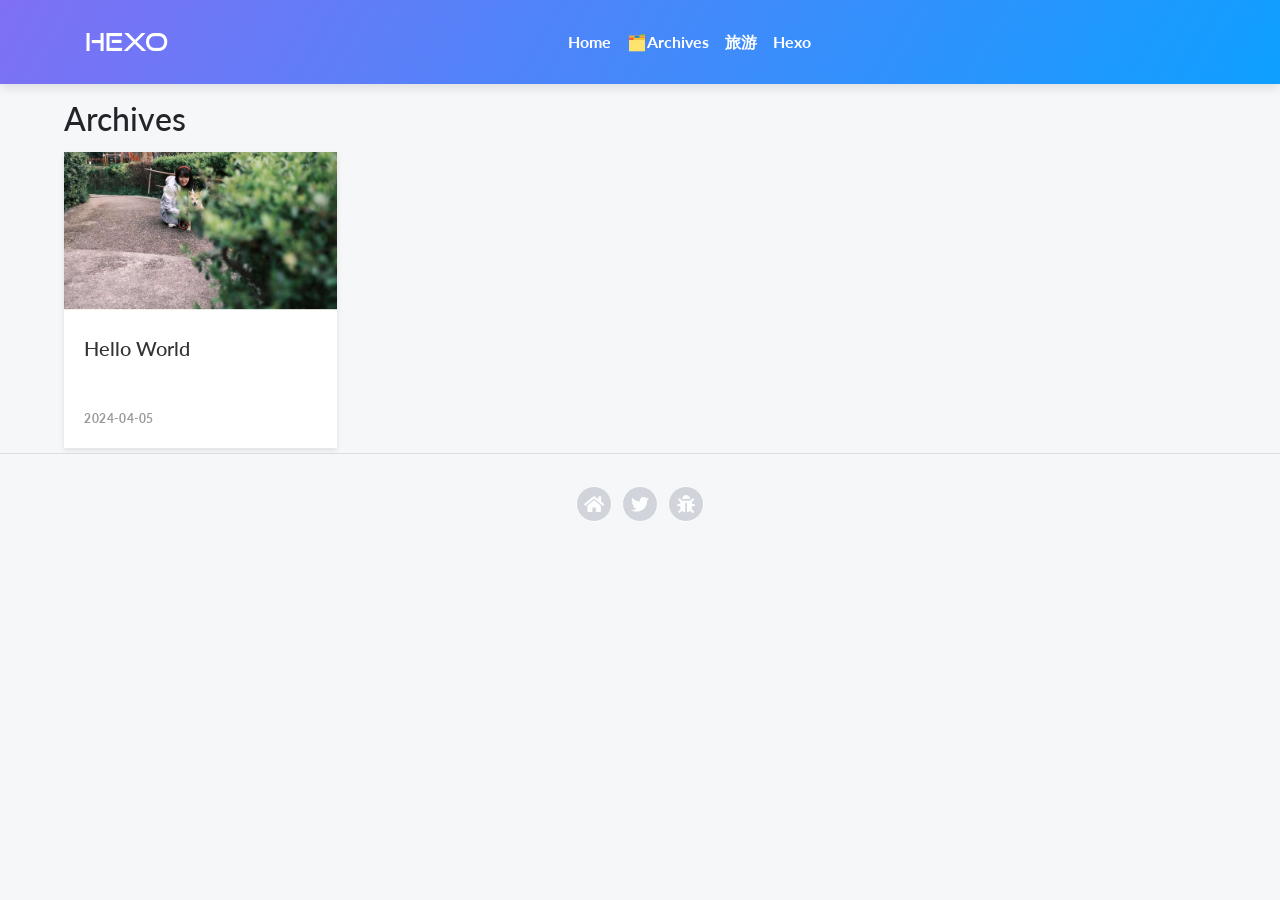
==== archives/index.html @ 96c343b3 "Site updated: 2024-04-05 20:33:09" ====
<html>
<!-- Head tag -->
<head>
  <meta charset="UTF-8">

  
  <title>
    Hexo -
    
  </title>
  


  <meta name="description" content="">
  <meta name="author" content="John Doe">
  <meta property="og:title" content="Hexo" />
  <meta property="og:description" content="" />
  <meta property='og:site_name' content='Hexo' />
  <meta property="og:image" content="http://example.com/img/default.jpg" />
  <meta name="twitter:card" content="summary" />
  <meta name="twitter:description" content="" />
  <meta name="twitter:title" content="Hexo" />

  <meta name="twitter:image" content="http://example.com/img/default.jpg" />

  <script src="https://www.amcharts.com/lib/4/core.js"></script>
  <script src="https://www.amcharts.com/lib/4/charts.js"></script>
  <script src="https://www.amcharts.com/lib/4/themes/animated.js"></script>

  <link rel="stylesheet" href="https://stackpath.bootstrapcdn.com/bootstrap/4.1.3/css/bootstrap.min.css" integrity="sha384-MCw98/SFnGE8fJT3GXwEOngsV7Zt27NXFoaoApmYm81iuXoPkFOJwJ8ERdknLPMO"
    crossorigin="anonymous">
  <link rel="stylesheet" href="https://use.fontawesome.com/releases/v5.4.1/css/all.css" integrity="sha384-5sAR7xN1Nv6T6+dT2mhtzEpVJvfS3NScPQTrOxhwjIuvcA67KV2R5Jz6kr4abQsz"
    crossorigin="anonymous">
  
<link rel="stylesheet" href="/css/style.css">


<meta name="generator" content="Hexo 6.3.0"></head>

<body>
    <!-- Menu -->
    <nav id="navbar" class="navbar fixed-top navbar-expand-lg navbar-dark page-navbar gradient">
  <div class="container">
    <a class="navbar-brand logo" href="http://example.com">
      Hexo</a>
    <button class="navbar-toggler" type="button" data-toggle="collapse" data-target="#navbarNav" aria-controls="navbarNav"
      aria-expanded="false" aria-label="Toggle navigation">
      <span class="navbar-toggler-icon"></span>
    </button>
    <div class="collapse navbar-collapse" id="navbarNav">
      <ul class="navbar-nav mx-auto">
        <li class="nav-item item">
          
        <li class="nav-item item">
          <a class="nav-link" href="/">
            Home</a>
        </li>
        
        <li class="nav-item item">
          <a class="nav-link" href="/archives">
            🗂️Archives</a>
        </li>
        
        <li class="nav-item item">
          <a class="nav-link" href="/categories/web%E5%89%8D%E7%AB%AF">
            旅游</a>
        </li>
        
        <li class="nav-item item">
          <a class="nav-link" target="_blank" rel="noopener" href="https://hexo.io/">
            Hexo</a>
        </li>
        
        </li>
      </ul>
    </div>
  </div>
</nav>

    <main class="page main-page">
        

<div class="title">
    <h2>
        Archives
    </h2>
</div>


<div class="band">
    
    <div class="item-01">
  <a href="/2024/04/05/hello-world/" class="post">
    <div class="thumb" style="background-image: url(/img/123.jpg);"></div>
    <article>
      <h1>
        Hello World
      </h1>
      <p>
        
      </p>
      <span>
        2024-04-05</span>
    </article>
  </a>
</div>
    
</div>


    </main>
    <!-- Footer -->
    <footer class="page-footer">
  <div class="container">
    <div class="social-icons">
      
      <a href="https://hexo.io/" title="Hexo.io" target="_blank" rel="noopener" class="fas fa-home"></a>
      
      <a href="https://twitter.com/hexojs" title="@hexojs" target="_blank" rel="noopener" class="fab fa-twitter"></a>
      
      <a href="https://github.com/RandomAdversary/Gradient/issues" title="Report issue" target="_blank" rel="noopener" class="fas fa-bug"></a>
      
    </div>
  </div>
</footer>
    <!-- After footer scripts -->
    <script src="https://code.jquery.com/jquery-3.3.1.min.js" integrity="sha256-FgpCb/KJQlLNfOu91ta32o/NMZxltwRo8QtmkMRdAu8="
    crossorigin="anonymous"></script>
<script src="https://cdnjs.cloudflare.com/ajax/libs/popper.js/1.14.3/umd/popper.min.js" integrity="sha384-ZMP7rVo3mIykV+2+9J3UJ46jBk0WLaUAdn689aCwoqbBJiSnjAK/l8WvCWPIPm49"
    crossorigin="anonymous"></script>
<script src="https://stackpath.bootstrapcdn.com/bootstrap/4.1.3/js/bootstrap.min.js" integrity="sha384-ChfqqxuZUCnJSK3+MXmPNIyE6ZbWh2IMqE241rYiqJxyMiZ6OW/JmZQ5stwEULTy"
    crossorigin="anonymous"></script>
</body>

</html>
---- css/style.css ----
@import url('https://fonts.googleapis.com/css?family=Lato:300,400');

@font-face {
    font-family: GoodTimes;
    src: url('../font/Typodermic - GoodTimesRg-Regular.ttf') format('truetype'), url('../font/Typodermic - GoodTimesRg-Regular.otf') format('opentype');
}

body {
    font-family: 'Lato', sans-serif;
    background: #f5f7f8;
    cursor: url('../img/cursor.png'), auto;
}

a {
    cursor: url('../img/cursor_hand.png'), auto !important;
}

.logo {
    font-family: GoodTimes, Lato, sans-serif;
    text-transform: uppercase;
}
.page-navbar.navbar {
    box-shadow: 0 4px 10px rgba(0, 0, 0, 0.1);
}

.page-navbar .navbar-nav .nav-item a {
    font-weight: bold;
    /*  font-weight: bold; */
}

.nav-link:hover {
    opacity: 1;
    color: #313133;
    background-color: #313133;
}

.page-navbar.navbar-dark .navbar-nav .nav-link {
    color: #fff;
}

.page-navbar .logo {
    font-size: 1.5rem;
}

.page-navbar.fixed-top + .page {
    padding-top: 62px;
}

.gradient {
    background: linear-gradient(120deg, #7f70f5, #0ea0ff);
    color: #fff !important;
}

.page-footer {
    padding-top: 12px;
    border-top: 1px solid #ddd;
    text-align: center;
    padding-bottom: 20px;
    margin-top: 10px;
}

.page-footer a {
    display: inline-block;
    margin: 0px 5px;
    color: #282b2d;
    font-size: 18px;
}

.page-footer .links {
    display: inline-block;
}

.page-footer .social-icons {
    margin-top: 20px;
    margin-bottom: 16px;
}

.page-footer .social-icons a {
    font-size: 18px;
    margin: 0 3px;
    color: #ffffff;
    border: 1px solid;
    opacity: 0.75;
    border-radius: 50%;
    width: 36px;
    display: inline-block;
    height: 36px;
    text-align: center;
    background-color: #c5c9d2;
    line-height: 34px;
}

.page-footer .social-icons a:hover {
    opacity: 1;
    text-decoration: none !important;
}

@media (min-width: 576px) {
    .navbar {
        padding-top: 1.2rem;
        padding-bottom: 1.2rem;
    }
}

.band {
    width: 90%;
    max-width: 1240px;
    margin: 0 auto;
    display: grid;
    grid-template-columns: 1fr;
    grid-template-rows: auto;
    grid-gap: 20px;
    padding-top: 5%;
}

.title + .band {
    padding-top: 0%;
}

@media (min-width: 30em) {
    .band {
        grid-template-columns: 1fr 1fr;
    }
}
@media (min-width: 60em) {
    .band {
        grid-template-columns: repeat(4, 1fr);
    }
}

.post {
    background: white;
    text-decoration: none !important;
    color: #444 !important;
    box-shadow: 0 2px 5px rgba(0, 0, 0, 0.1);
    display: flex;
    flex-direction: column;
    min-height: 100%;
    position: relative;
    top: 0;
    transition: all 0.1s ease-in;
    margin-top: 5px;
}
.post:hover {
    top: -2px;
    box-shadow: 0 4px 5px rgba(0, 0, 0, 0.2);
}
.post article {
    padding: 20px;
    flex: 1;
    display: flex;
    flex-direction: column;
    justify-content: space-between;
}
.post h1 {
    font-size: 20px;
    margin: 0;
    color: #333;
}
.post p {
    flex: 1;
    line-height: 1.4;
    margin-top: 5px;
}
.post span {
    font-size: 12px;
    font-weight: bold;
    color: #999;
    text-transform: uppercase;
    letter-spacing: 0.05em;
    margin: 2em 0 0 0;
}
.post .thumb {
    padding-bottom: 60%;
    background-size: cover;
    background-position: center center;
}


/*@media (min-width: 60em) {*/
/*    .item-1 {*/
/*        grid-column: 1 / span 2;*/
/*    }*/
/*    .item-1 h1 {*/
/*        font-size: 24px;*/
/*    }*/
/*}*/

.paginationbtn {
    text-align: center;
    margin-top: 5px;
    margin-bottom: 5px;
    margin-left: 5px;
    margin-right: 5px;
}

.paginationbtn:hover {
    opacity: 0.85;
}

.blogPost {
    margin-top: 5% !important;
}

.meta {
    color: #6c757d;
    opacity: 0.8;
}

.meta a {
    padding-left: 5px;
    text-decoration: none;
    color: #6c757d;
}

.title {
    margin-top: 3% !important;
    margin-left: 5%;
}

blockquote {
    border-left: 5px solid #2e64e6;
}

blockquote > * {
    margin-left: 10px;
}

img {
    max-width: 100%;
}

.toc {
    margin-left: -15%;
}

.toc > * {
    list-style-type: ' ';
}
.toc > * > * {
    list-style-type: ' ';
}
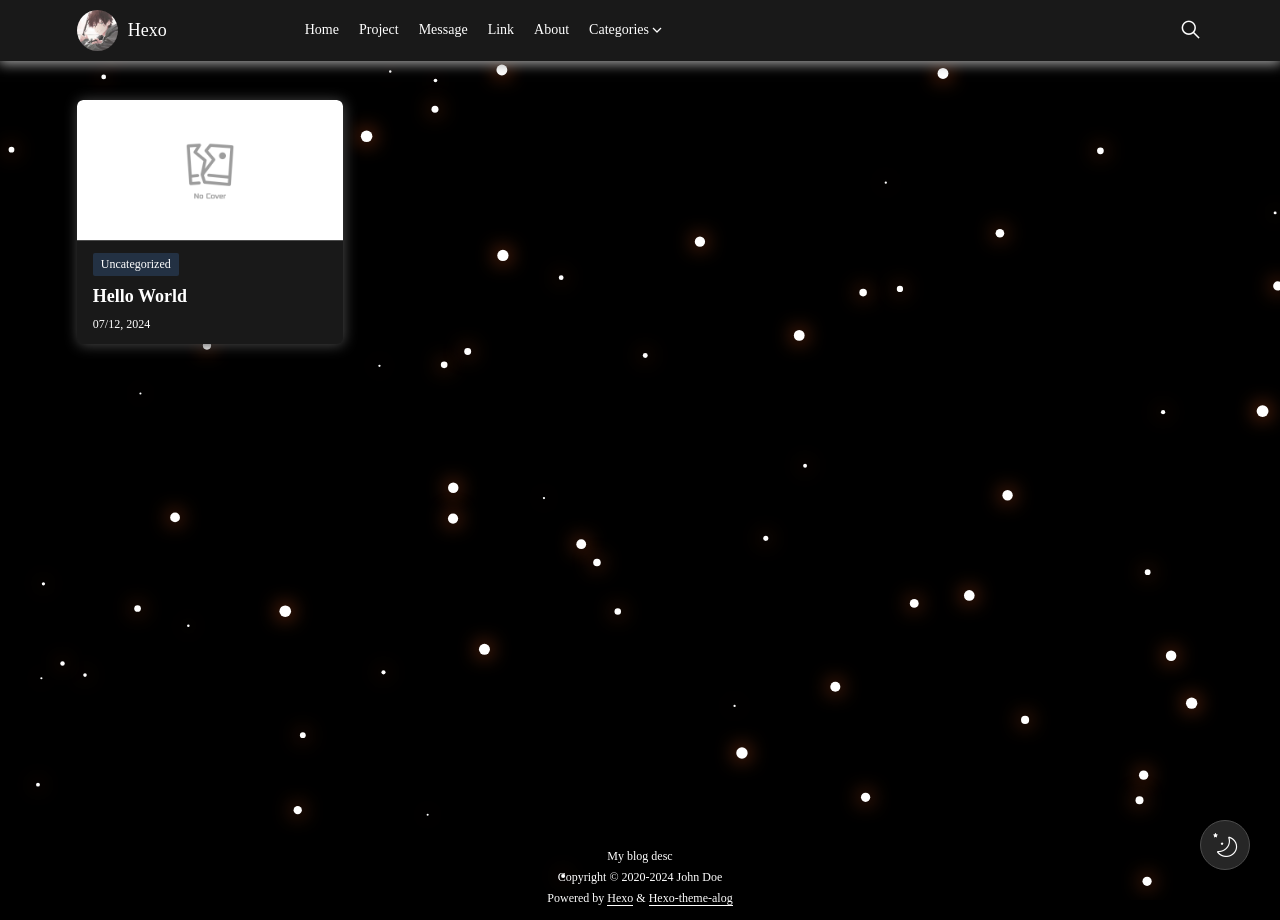
==== commit 9f54dc35: "Site updated: 2024-07-13 11:00:43" ====
--- a/archives/index.html
+++ b/archives/index.html
@@ -1,135 +1,194 @@
-<html>
-<!-- Head tag -->
+<!DOCTYPE html>
+<html data-theme="light">
+
 <head>
-  <meta charset="UTF-8">
+  <title>Hexo</title>
+  <meta charset="utf-8" />
+  <meta name="viewport" content="
+      width=device-width, 
+      initial-scale=1.0, 
+      minimum-scale=1.0, 
+      maximum-scale=1.0,
+      user-scalable=no
+    " />
+  <link rel="icon" href="/images/logo.png">
 
   
-  <title>
-    Hexo -
-    
-  </title>
+<link rel="stylesheet" href="/css/main.css">
+
+
+  
+<script src="/js/lib/jquery-3.6.3.min.js" defer></script>
+
+  
+  
+<script src="/js/lib/highlight.min.js" defer></script>
+
+  
+<script src="/js/main.js" type="module" defer></script>
+
+  
+<script src="/js/theme.js" type="module" defer></script>
+
+  
+<script src="/js/page/header.js" type="module" defer></script>
+
+  
+<script src="/js/page/side-menu.js" type="module" defer></script>
+
+  
+<script src="/js/page/search/index.js" defer></script>
+
+
+  
+  
   
 
+  
+  
+<script src="/js/lib/busuanzi.pure.min.js" defer></script>
 
-  <meta name="description" content="">
-  <meta name="author" content="John Doe">
-  <meta property="og:title" content="Hexo" />
-  <meta property="og:description" content="" />
-  <meta property='og:site_name' content='Hexo' />
-  <meta property="og:image" content="http://example.com/img/default.jpg" />
-  <meta name="twitter:card" content="summary" />
-  <meta name="twitter:description" content="" />
-  <meta name="twitter:title" content="Hexo" />
+  
 
-  <meta name="twitter:image" content="http://example.com/img/default.jpg" />
+  
+<meta name="generator" content="Hexo 7.3.0"></head>
 
-  <script src="https://www.amcharts.com/lib/4/core.js"></script>
-  <script src="https://www.amcharts.com/lib/4/charts.js"></script>
-  <script src="https://www.amcharts.com/lib/4/themes/animated.js"></script>
+<body style="position: relative;">
+  
+<div id="loading-box">
+  <div class="wave">
+    <div class="wave-child wave1"></div>
+    <div class="wave-child wave2"></div>
+    <div class="wave-child wave3"></div>
+    <div class="wave-child wave4"></div>
+    <div class="wave-child wave5"></div>
+  </div>
+</div>
 
-  <link rel="stylesheet" href="https://stackpath.bootstrapcdn.com/bootstrap/4.1.3/css/bootstrap.min.css" integrity="sha384-MCw98/SFnGE8fJT3GXwEOngsV7Zt27NXFoaoApmYm81iuXoPkFOJwJ8ERdknLPMO"
-    crossorigin="anonymous">
-  <link rel="stylesheet" href="https://use.fontawesome.com/releases/v5.4.1/css/all.css" integrity="sha384-5sAR7xN1Nv6T6+dT2mhtzEpVJvfS3NScPQTrOxhwjIuvcA67KV2R5Jz6kr4abQsz"
-    crossorigin="anonymous">
+<script>
+  window.addEventListener("load", function() {
+    document.body.style.overflow = "auto";
+    document.getElementById("loading-box").classList.add("loaded")
+  }, false)
+</script>
+
+  <div class="bg-wrapper">
+  <canvas id="bg-canvas" />
+</div>
+  <div class="side-menu-container animate__animated animate__faster">
+  <ul class="menu animate__animated animate__faster">
+    <li class="menu-item"}><a href="/" title="Home">Home</a></li><li class="menu-item"}><a href="/project" title="Project">Project</a></li><li class="menu-item"}><a href="/message" title="Message">Message</a></li><li class="menu-item"}><a href="/friend-link" title="Link">Link</a></li><li class="menu-item"}><a href="/about" title="About">About</a></li>
+    <li class="category-menu-wrapper">
+      <div class="menu-item-name">
+        <span>Categories</span>
+        <span class="iconfont icon-chevron-bottom"></span>
+      </div>
+      
+    </li>
+    <li class="iconfont icon-close-circle"></li>
+  </ul>
+</div>
   
-<link rel="stylesheet" href="/css/style.css">
+<div class="search-pop-overlay">
+  <div class="popup search-popup">
+    
+  </div>
+</div>
 
-
-<meta name="generator" content="Hexo 6.3.0"></head>
-
-<body>
-    <!-- Menu -->
-    <nav id="navbar" class="navbar fixed-top navbar-expand-lg navbar-dark page-navbar gradient">
-  <div class="container">
-    <a class="navbar-brand logo" href="http://example.com">
-      Hexo</a>
-    <button class="navbar-toggler" type="button" data-toggle="collapse" data-target="#navbarNav" aria-controls="navbarNav"
-      aria-expanded="false" aria-label="Toggle navigation">
-      <span class="navbar-toggler-icon"></span>
-    </button>
-    <div class="collapse navbar-collapse" id="navbarNav">
-      <ul class="navbar-nav mx-auto">
-        <li class="nav-item item">
-          
-        <li class="nav-item item">
-          <a class="nav-link" href="/">
-            Home</a>
-        </li>
+  <header class="main-header animate__animated animate__fadeInDown">
+  <a class="blogger-info flex flex-align-center" href="/">
+    <img src="/images/logo.png" alt="avatar">
+    <span>Hexo </span>
+  </a>
+  <nav>
+    <ul class="menu flex flex-align-center">
+      <li class="menu-item"}><a href="/" title="Home">Home</a></li><li class="menu-item"}><a href="/project" title="Project">Project</a></li><li class="menu-item"}><a href="/message" title="Message">Message</a></li><li class="menu-item"}><a href="/friend-link" title="Link">Link</a></li><li class="menu-item"}><a href="/about" title="About">About</a></li>
+      <li class="menu-category">
+        <div class="flex flex-align-center">
+          <span>Categories</span>
+          <span class="iconfont icon-chevron-bottom"></span>
+        </div>
         
-        <li class="nav-item item">
-          <a class="nav-link" href="/archives">
-            🗂️Archives</a>
-        </li>
-        
-        <li class="nav-item item">
-          <a class="nav-link" href="/categories/web%E5%89%8D%E7%AB%AF">
-            旅游</a>
-        </li>
-        
-        <li class="nav-item item">
-          <a class="nav-link" target="_blank" rel="noopener" href="https://hexo.io/">
-            Hexo</a>
-        </li>
-        
-        </li>
-      </ul>
-    </div>
+      </li>
+    </ul>
+  </nav>
+  <div class="right-icon flex flex-align-center">
+    <span class="search-popup-trigger iconfont icon-search"></span>
+    <span class="iconfont icon-view-list"></span>
   </div>
-</nav>
-
-    <main class="page main-page">
-        
-
-<div class="title">
-    <h2>
-        Archives
-    </h2>
+</header>
+<div class="header-slot"></div>
+  <main class="page-container">
+    <div class="page-home-container">
+  
+  
+<div class="page-header animate__animated animate__fadeInDown">
+  <div class="page-name">
+    
+  </div>
+</div>
+  
+  
+  <div class="post-list-wrapper animate__animated animate__fadeInUp">
+    <ul class="post-list">
+      
+      <li class="post-card ">
+        <div class="post-cover-wrapper">
+          <a class="post-cover" style="background-image: url(/images/no-cover.png);" href="/2024/07/12/hello-world/">
+            <div class="overlay"></div>
+          </a>
+        </div>
+        <div class="post-info">
+          <div class="top-box">
+            
+            <div class="uncategoried">Uncategorized</div>
+            
+            <a class="post-title" href="/2024/07/12/hello-world/">
+              Hello World
+            </a>
+            <!-- <p class="post-desc">
+              Welcome to Hexo! This is your very first post. Check documentation for more info. If you get any problems when using Hexo, you ...
+            </p> -->
+          </div>
+          <div class="bottom-box">
+            <div class="post-publish-time">
+              <span>07/12, 2024 </span>
+              <!-- <span class="iconfont icon-eye"> 1230</span> -->
+            </div>
+          </div>
+      </li>
+      
+    </ul>
+      
+  </div>
 </div>
 
 
-<div class="band">
-    
-    <div class="item-01">
-  <a href="/2024/04/05/hello-world/" class="post">
-    <div class="thumb" style="background-image: url(/img/123.jpg);"></div>
-    <article>
-      <h1>
-        Hello World
-      </h1>
-      <p>
-        
-      </p>
-      <span>
-        2024-04-05</span>
-    </article>
-  </a>
-</div>
-    
-</div>
+<script src="/js/plugin/velocity.js" defer></script>
 
 
-    </main>
-    <!-- Footer -->
-    <footer class="page-footer">
-  <div class="container">
-    <div class="social-icons">
-      
-      <a href="https://hexo.io/" title="Hexo.io" target="_blank" rel="noopener" class="fas fa-home"></a>
-      
-      <a href="https://twitter.com/hexojs" title="@hexojs" target="_blank" rel="noopener" class="fab fa-twitter"></a>
-      
-      <a href="https://github.com/RandomAdversary/Gradient/issues" title="Report issue" target="_blank" rel="noopener" class="fas fa-bug"></a>
-      
-    </div>
-  </div>
+<script src="/js/plugin/shutter.js" defer></script>
+
+
+<script src="/js/page/home.js" defer></script>
+
+    <div id="theme-btn" class="iconfont"></div>
+  </main>
+  <footer class="page-footer animate__animated animate__fadeIn">
+  
+  <p class="footer__desc">
+    My blog desc
+  </p>
+  <p class="copyright">Copyright © 2020-2024 John Doe </span>
+  <p>Powered by <a href="https://hexo.io/" title="Hexo" target="_blank" rel="noopener">Hexo</a> & <a href="https://github.com/FE-Alog/hexo-theme-alog" title="Hexo-theme-alog" target="_blank" rel="noopener">Hexo-theme-alog</a> </p>
+  
 </footer>
-    <!-- After footer scripts -->
-    <script src="https://code.jquery.com/jquery-3.3.1.min.js" integrity="sha256-FgpCb/KJQlLNfOu91ta32o/NMZxltwRo8QtmkMRdAu8="
-    crossorigin="anonymous"></script>
-<script src="https://cdnjs.cloudflare.com/ajax/libs/popper.js/1.14.3/umd/popper.min.js" integrity="sha384-ZMP7rVo3mIykV+2+9J3UJ46jBk0WLaUAdn689aCwoqbBJiSnjAK/l8WvCWPIPm49"
-    crossorigin="anonymous"></script>
-<script src="https://stackpath.bootstrapcdn.com/bootstrap/4.1.3/js/bootstrap.min.js" integrity="sha384-ChfqqxuZUCnJSK3+MXmPNIyE6ZbWh2IMqE241rYiqJxyMiZ6OW/JmZQ5stwEULTy"
-    crossorigin="anonymous"></script>
 </body>
 
+
+    <script>
+      window.CONFIG = {"search":{},"i18n":{"search":{"title":"Local search","result_title":"${resultNum} results found","placeholder":"Please input keyword","no_result":"No result","tips":"Start your search"}}};
+    </script>
+  
+
 </html>
--- a/css/main.css
+++ b/css/main.css
@@ -0,0 +1,6175 @@
+@font-face {
+  font-family: 'iconfont'; /* Project id 3840486 */
+  src: url('../../iconfont/iconfont.woff2') format('woff2'),
+    url('../../iconfont/iconfont.woff') format('woff'),
+    url('../../iconfont/iconfont.ttf') format('truetype');
+}
+
+.iconfont {
+  font-family: 'iconfont' !important;
+  font-size: 16px;
+  font-style: normal;
+  -webkit-font-smoothing: antialiased;
+  -moz-osx-font-smoothing: grayscale;
+}
+
+.icon-dark:before {
+  content: '\e666';
+}
+
+.icon-light:before {
+  content: '\e697';
+}
+
+.icon-toc:before {
+  content: '\e6f2';
+}
+
+.icon-top:before {
+  content: '\e604';
+}
+
+.icon-sad:before {
+  content: '\e65d';
+}
+
+.icon-nanguo:before {
+  content: '\e650';
+}
+
+.icon-comment:before {
+  content: '\e8b9';
+}
+
+.icon-success:before {
+  content: '\e7c8';
+}
+
+.icon-copy:before {
+  content: '\e8b0';
+}
+
+.icon-eye:before {
+  content: '\e64f';
+}
+
+.icon-backward:before {
+  content: '\e616';
+}
+
+.icon-backtop-rectangle:before {
+  content: '\e617';
+}
+
+.icon-books:before {
+  content: '\e618';
+}
+
+.icon-caret-down:before {
+  content: '\e619';
+}
+
+.icon-caret-left:before {
+  content: '\e61a';
+}
+
+.icon-caret-right:before {
+  content: '\e61b';
+}
+
+.icon-caret-up:before {
+  content: '\e61c';
+}
+
+.icon-caret-up-small:before {
+  content: '\e61d';
+}
+
+.icon-caret-down-small:before {
+  content: '\e61e';
+}
+
+.icon-chevron-left-double:before {
+  content: '\e61f';
+}
+
+.icon-chevron-left-rectangle:before {
+  content: '\e620';
+}
+
+.icon-chevron-left:before {
+  content: '\e621';
+}
+
+.icon-chevron-right-double:before {
+  content: '\e622';
+}
+
+.icon-chevron-right:before {
+  content: '\e623';
+}
+
+.icon-chevron-right-rectangle:before {
+  content: '\e624';
+}
+
+.icon-chevron-up-circle:before {
+  content: '\e625';
+}
+
+.icon-chevron-up-rectangle:before {
+  content: '\e626';
+}
+
+.icon-circle:before {
+  content: '\e627';
+}
+
+.icon-close-rectangle:before {
+  content: '\e628';
+}
+
+.icon-close:before {
+  content: '\e629';
+}
+
+.icon-close-circle:before {
+  content: '\e62a';
+}
+
+.icon-cloud:before {
+  content: '\e62b';
+}
+
+.icon-code:before {
+  content: '\e62c';
+}
+
+.icon-creditcard:before {
+  content: '\e62d';
+}
+
+.icon-control-platform:before {
+  content: '\e62e';
+}
+
+.icon-discount-filled:before {
+  content: '\e62f';
+}
+
+.icon-enter:before {
+  content: '\e630';
+}
+
+.icon-filter:before {
+  content: '\e631';
+}
+
+.icon-fullscreen:before {
+  content: '\e632';
+}
+
+.icon-help:before {
+  content: '\e633';
+}
+
+.icon-history:before {
+  content: '\e634';
+}
+
+.icon-image:before {
+  content: '\e635';
+}
+
+.icon-layers:before {
+  content: '\e636';
+}
+
+.icon-link-unlink:before {
+  content: '\e637';
+}
+
+.icon-internet:before {
+  content: '\e638';
+}
+
+.icon-logo-github:before {
+  content: '\e639';
+}
+
+.icon-logo-github-filled:before {
+  content: '\e63a';
+}
+
+.icon-logo-android:before {
+  content: '\e63b';
+}
+
+.icon-menu-fold:before {
+  content: '\e63c';
+}
+
+.icon-menu-unfold:before {
+  content: '\e63d';
+}
+
+.icon-notification:before {
+  content: '\e63e';
+}
+
+.icon-page-first:before {
+  content: '\e63f';
+}
+
+.icon-page-last:before {
+  content: '\e640';
+}
+
+.icon-pin:before {
+  content: '\e641';
+}
+
+.icon-rollback:before {
+  content: '\e642';
+}
+
+.icon-refresh:before {
+  content: '\e643';
+}
+
+.icon-root-list:before {
+  content: '\e644';
+}
+
+.icon-search:before {
+  content: '\e645';
+}
+
+.icon-secured:before {
+  content: '\e646';
+}
+
+.icon-share:before {
+  content: '\e647';
+}
+
+.icon-thumb-down:before {
+  content: '\e648';
+}
+
+.icon-sound:before {
+  content: '\e649';
+}
+
+.icon-thumb-up:before {
+  content: '\e64a';
+}
+
+.icon-tips:before {
+  content: '\e64b';
+}
+
+.icon-time:before {
+  content: '\e64c';
+}
+
+.icon-tools:before {
+  content: '\e64d';
+}
+
+.icon-view-list:before {
+  content: '\e64e';
+}
+
+.icon-chevron-bottom:before {
+  content: '\e8b1';
+}
+
+.icon-chevron-top:before {
+  content: '\e8b2';
+}
+
+@charset "UTF-8";
+:root {
+  --animate-duration: 1s;
+  --animate-delay: 1s;
+  --animate-repeat: 1;
+}
+.animate__animated {
+  -webkit-animation-duration: 1s;
+  animation-duration: 1s;
+  -webkit-animation-duration: var(--animate-duration);
+  animation-duration: var(--animate-duration);
+  -webkit-animation-fill-mode: both;
+  animation-fill-mode: both;
+}
+.animate__animated.animate__infinite {
+  -webkit-animation-iteration-count: infinite;
+  animation-iteration-count: infinite;
+}
+.animate__animated.animate__repeat-1 {
+  -webkit-animation-iteration-count: 1;
+  animation-iteration-count: 1;
+  -webkit-animation-iteration-count: var(--animate-repeat);
+  animation-iteration-count: var(--animate-repeat);
+}
+.animate__animated.animate__repeat-2 {
+  -webkit-animation-iteration-count: 2;
+  animation-iteration-count: 2;
+  -webkit-animation-iteration-count: calc(var(--animate-repeat) * 2);
+  animation-iteration-count: calc(var(--animate-repeat) * 2);
+}
+.animate__animated.animate__repeat-3 {
+  -webkit-animation-iteration-count: 3;
+  animation-iteration-count: 3;
+  -webkit-animation-iteration-count: calc(var(--animate-repeat) * 3);
+  animation-iteration-count: calc(var(--animate-repeat) * 3);
+}
+.animate__animated.animate__delay-1s {
+  -webkit-animation-delay: 1s;
+  animation-delay: 1s;
+  -webkit-animation-delay: var(--animate-delay);
+  animation-delay: var(--animate-delay);
+}
+.animate__animated.animate__delay-2s {
+  -webkit-animation-delay: 2s;
+  animation-delay: 2s;
+  -webkit-animation-delay: calc(var(--animate-delay) * 2);
+  animation-delay: calc(var(--animate-delay) * 2);
+}
+.animate__animated.animate__delay-3s {
+  -webkit-animation-delay: 3s;
+  animation-delay: 3s;
+  -webkit-animation-delay: calc(var(--animate-delay) * 3);
+  animation-delay: calc(var(--animate-delay) * 3);
+}
+.animate__animated.animate__delay-4s {
+  -webkit-animation-delay: 4s;
+  animation-delay: 4s;
+  -webkit-animation-delay: calc(var(--animate-delay) * 4);
+  animation-delay: calc(var(--animate-delay) * 4);
+}
+.animate__animated.animate__delay-5s {
+  -webkit-animation-delay: 5s;
+  animation-delay: 5s;
+  -webkit-animation-delay: calc(var(--animate-delay) * 5);
+  animation-delay: calc(var(--animate-delay) * 5);
+}
+.animate__animated.animate__faster {
+  -webkit-animation-duration: 0.5s;
+  animation-duration: 0.5s;
+  -webkit-animation-duration: calc(var(--animate-duration) / 2);
+  animation-duration: calc(var(--animate-duration) / 2);
+}
+.animate__animated.animate__fast {
+  -webkit-animation-duration: 0.8s;
+  animation-duration: 0.8s;
+  -webkit-animation-duration: calc(var(--animate-duration) * 0.8);
+  animation-duration: calc(var(--animate-duration) * 0.8);
+}
+.animate__animated.animate__slow {
+  -webkit-animation-duration: 2s;
+  animation-duration: 2s;
+  -webkit-animation-duration: calc(var(--animate-duration) * 2);
+  animation-duration: calc(var(--animate-duration) * 2);
+}
+.animate__animated.animate__slower {
+  -webkit-animation-duration: 3s;
+  animation-duration: 3s;
+  -webkit-animation-duration: calc(var(--animate-duration) * 3);
+  animation-duration: calc(var(--animate-duration) * 3);
+}
+@media (prefers-reduced-motion: reduce), print {
+  .animate__animated {
+    -webkit-animation-duration: 1ms !important;
+    animation-duration: 1ms !important;
+    -webkit-transition-duration: 1ms !important;
+    transition-duration: 1ms !important;
+    -webkit-animation-iteration-count: 1 !important;
+    animation-iteration-count: 1 !important;
+  }
+  .animate__animated[class*='Out'] {
+    opacity: 0;
+  }
+}
+@-webkit-keyframes bounce {
+  0%,
+  20%,
+  53%,
+  to {
+    -webkit-animation-timing-function: cubic-bezier(0.215, 0.61, 0.355, 1);
+    animation-timing-function: cubic-bezier(0.215, 0.61, 0.355, 1);
+    -webkit-transform: translateZ(0);
+    transform: translateZ(0);
+  }
+  40%,
+  43% {
+    -webkit-animation-timing-function: cubic-bezier(0.755, 0.05, 0.855, 0.06);
+    animation-timing-function: cubic-bezier(0.755, 0.05, 0.855, 0.06);
+    -webkit-transform: translate3d(0, -30px, 0) scaleY(1.1);
+    transform: translate3d(0, -30px, 0) scaleY(1.1);
+  }
+  70% {
+    -webkit-animation-timing-function: cubic-bezier(0.755, 0.05, 0.855, 0.06);
+    animation-timing-function: cubic-bezier(0.755, 0.05, 0.855, 0.06);
+    -webkit-transform: translate3d(0, -15px, 0) scaleY(1.05);
+    transform: translate3d(0, -15px, 0) scaleY(1.05);
+  }
+  80% {
+    -webkit-transition-timing-function: cubic-bezier(0.215, 0.61, 0.355, 1);
+    transition-timing-function: cubic-bezier(0.215, 0.61, 0.355, 1);
+    -webkit-transform: translateZ(0) scaleY(0.95);
+    transform: translateZ(0) scaleY(0.95);
+  }
+  90% {
+    -webkit-transform: translate3d(0, -4px, 0) scaleY(1.02);
+    transform: translate3d(0, -4px, 0) scaleY(1.02);
+  }
+}
+@keyframes bounce {
+  0%,
+  20%,
+  53%,
+  to {
+    -webkit-animation-timing-function: cubic-bezier(0.215, 0.61, 0.355, 1);
+    animation-timing-function: cubic-bezier(0.215, 0.61, 0.355, 1);
+    -webkit-transform: translateZ(0);
+    transform: translateZ(0);
+  }
+  40%,
+  43% {
+    -webkit-animation-timing-function: cubic-bezier(0.755, 0.05, 0.855, 0.06);
+    animation-timing-function: cubic-bezier(0.755, 0.05, 0.855, 0.06);
+    -webkit-transform: translate3d(0, -30px, 0) scaleY(1.1);
+    transform: translate3d(0, -30px, 0) scaleY(1.1);
+  }
+  70% {
+    -webkit-animation-timing-function: cubic-bezier(0.755, 0.05, 0.855, 0.06);
+    animation-timing-function: cubic-bezier(0.755, 0.05, 0.855, 0.06);
+    -webkit-transform: translate3d(0, -15px, 0) scaleY(1.05);
+    transform: translate3d(0, -15px, 0) scaleY(1.05);
+  }
+  80% {
+    -webkit-transition-timing-function: cubic-bezier(0.215, 0.61, 0.355, 1);
+    transition-timing-function: cubic-bezier(0.215, 0.61, 0.355, 1);
+    -webkit-transform: translateZ(0) scaleY(0.95);
+    transform: translateZ(0) scaleY(0.95);
+  }
+  90% {
+    -webkit-transform: translate3d(0, -4px, 0) scaleY(1.02);
+    transform: translate3d(0, -4px, 0) scaleY(1.02);
+  }
+}
+.animate__bounce {
+  -webkit-animation-name: bounce;
+  animation-name: bounce;
+  -webkit-transform-origin: center bottom;
+  transform-origin: center bottom;
+}
+@-webkit-keyframes flash {
+  0%,
+  50%,
+  to {
+    opacity: 1;
+  }
+  25%,
+  75% {
+    opacity: 0;
+  }
+}
+@keyframes flash {
+  0%,
+  50%,
+  to {
+    opacity: 1;
+  }
+  25%,
+  75% {
+    opacity: 0;
+  }
+}
+.animate__flash {
+  -webkit-animation-name: flash;
+  animation-name: flash;
+}
+@-webkit-keyframes pulse {
+  0% {
+    -webkit-transform: scaleX(1);
+    transform: scaleX(1);
+  }
+  50% {
+    -webkit-transform: scale3d(1.05, 1.05, 1.05);
+    transform: scale3d(1.05, 1.05, 1.05);
+  }
+  to {
+    -webkit-transform: scaleX(1);
+    transform: scaleX(1);
+  }
+}
+@keyframes pulse {
+  0% {
+    -webkit-transform: scaleX(1);
+    transform: scaleX(1);
+  }
+  50% {
+    -webkit-transform: scale3d(1.05, 1.05, 1.05);
+    transform: scale3d(1.05, 1.05, 1.05);
+  }
+  to {
+    -webkit-transform: scaleX(1);
+    transform: scaleX(1);
+  }
+}
+.animate__pulse {
+  -webkit-animation-name: pulse;
+  animation-name: pulse;
+  -webkit-animation-timing-function: ease-in-out;
+  animation-timing-function: ease-in-out;
+}
+@-webkit-keyframes rubberBand {
+  0% {
+    -webkit-transform: scaleX(1);
+    transform: scaleX(1);
+  }
+  30% {
+    -webkit-transform: scale3d(1.25, 0.75, 1);
+    transform: scale3d(1.25, 0.75, 1);
+  }
+  40% {
+    -webkit-transform: scale3d(0.75, 1.25, 1);
+    transform: scale3d(0.75, 1.25, 1);
+  }
+  50% {
+    -webkit-transform: scale3d(1.15, 0.85, 1);
+    transform: scale3d(1.15, 0.85, 1);
+  }
+  65% {
+    -webkit-transform: scale3d(0.95, 1.05, 1);
+    transform: scale3d(0.95, 1.05, 1);
+  }
+  75% {
+    -webkit-transform: scale3d(1.05, 0.95, 1);
+    transform: scale3d(1.05, 0.95, 1);
+  }
+  to {
+    -webkit-transform: scaleX(1);
+    transform: scaleX(1);
+  }
+}
+@keyframes rubberBand {
+  0% {
+    -webkit-transform: scaleX(1);
+    transform: scaleX(1);
+  }
+  30% {
+    -webkit-transform: scale3d(1.25, 0.75, 1);
+    transform: scale3d(1.25, 0.75, 1);
+  }
+  40% {
+    -webkit-transform: scale3d(0.75, 1.25, 1);
+    transform: scale3d(0.75, 1.25, 1);
+  }
+  50% {
+    -webkit-transform: scale3d(1.15, 0.85, 1);
+    transform: scale3d(1.15, 0.85, 1);
+  }
+  65% {
+    -webkit-transform: scale3d(0.95, 1.05, 1);
+    transform: scale3d(0.95, 1.05, 1);
+  }
+  75% {
+    -webkit-transform: scale3d(1.05, 0.95, 1);
+    transform: scale3d(1.05, 0.95, 1);
+  }
+  to {
+    -webkit-transform: scaleX(1);
+    transform: scaleX(1);
+  }
+}
+.animate__rubberBand {
+  -webkit-animation-name: rubberBand;
+  animation-name: rubberBand;
+}
+@-webkit-keyframes shakeX {
+  0%,
+  to {
+    -webkit-transform: translateZ(0);
+    transform: translateZ(0);
+  }
+  10%,
+  30%,
+  50%,
+  70%,
+  90% {
+    -webkit-transform: translate3d(-10px, 0, 0);
+    transform: translate3d(-10px, 0, 0);
+  }
+  20%,
+  40%,
+  60%,
+  80% {
+    -webkit-transform: translate3d(10px, 0, 0);
+    transform: translate3d(10px, 0, 0);
+  }
+}
+@keyframes shakeX {
+  0%,
+  to {
+    -webkit-transform: translateZ(0);
+    transform: translateZ(0);
+  }
+  10%,
+  30%,
+  50%,
+  70%,
+  90% {
+    -webkit-transform: translate3d(-10px, 0, 0);
+    transform: translate3d(-10px, 0, 0);
+  }
+  20%,
+  40%,
+  60%,
+  80% {
+    -webkit-transform: translate3d(10px, 0, 0);
+    transform: translate3d(10px, 0, 0);
+  }
+}
+.animate__shakeX {
+  -webkit-animation-name: shakeX;
+  animation-name: shakeX;
+}
+@-webkit-keyframes shakeY {
+  0%,
+  to {
+    -webkit-transform: translateZ(0);
+    transform: translateZ(0);
+  }
+  10%,
+  30%,
+  50%,
+  70%,
+  90% {
+    -webkit-transform: translate3d(0, -10px, 0);
+    transform: translate3d(0, -10px, 0);
+  }
+  20%,
+  40%,
+  60%,
+  80% {
+    -webkit-transform: translate3d(0, 10px, 0);
+    transform: translate3d(0, 10px, 0);
+  }
+}
+@keyframes shakeY {
+  0%,
+  to {
+    -webkit-transform: translateZ(0);
+    transform: translateZ(0);
+  }
+  10%,
+  30%,
+  50%,
+  70%,
+  90% {
+    -webkit-transform: translate3d(0, -10px, 0);
+    transform: translate3d(0, -10px, 0);
+  }
+  20%,
+  40%,
+  60%,
+  80% {
+    -webkit-transform: translate3d(0, 10px, 0);
+    transform: translate3d(0, 10px, 0);
+  }
+}
+.animate__shakeY {
+  -webkit-animation-name: shakeY;
+  animation-name: shakeY;
+}
+@-webkit-keyframes headShake {
+  0% {
+    -webkit-transform: translateX(0);
+    transform: translateX(0);
+  }
+  6.5% {
+    -webkit-transform: translateX(-6px) rotateY(-9deg);
+    transform: translateX(-6px) rotateY(-9deg);
+  }
+  18.5% {
+    -webkit-transform: translateX(5px) rotateY(7deg);
+    transform: translateX(5px) rotateY(7deg);
+  }
+  31.5% {
+    -webkit-transform: translateX(-3px) rotateY(-5deg);
+    transform: translateX(-3px) rotateY(-5deg);
+  }
+  43.5% {
+    -webkit-transform: translateX(2px) rotateY(3deg);
+    transform: translateX(2px) rotateY(3deg);
+  }
+  50% {
+    -webkit-transform: translateX(0);
+    transform: translateX(0);
+  }
+}
+@keyframes headShake {
+  0% {
+    -webkit-transform: translateX(0);
+    transform: translateX(0);
+  }
+  6.5% {
+    -webkit-transform: translateX(-6px) rotateY(-9deg);
+    transform: translateX(-6px) rotateY(-9deg);
+  }
+  18.5% {
+    -webkit-transform: translateX(5px) rotateY(7deg);
+    transform: translateX(5px) rotateY(7deg);
+  }
+  31.5% {
+    -webkit-transform: translateX(-3px) rotateY(-5deg);
+    transform: translateX(-3px) rotateY(-5deg);
+  }
+  43.5% {
+    -webkit-transform: translateX(2px) rotateY(3deg);
+    transform: translateX(2px) rotateY(3deg);
+  }
+  50% {
+    -webkit-transform: translateX(0);
+    transform: translateX(0);
+  }
+}
+.animate__headShake {
+  -webkit-animation-timing-function: ease-in-out;
+  animation-timing-function: ease-in-out;
+  -webkit-animation-name: headShake;
+  animation-name: headShake;
+}
+@-webkit-keyframes swing {
+  20% {
+    -webkit-transform: rotate(15deg);
+    transform: rotate(15deg);
+  }
+  40% {
+    -webkit-transform: rotate(-10deg);
+    transform: rotate(-10deg);
+  }
+  60% {
+    -webkit-transform: rotate(5deg);
+    transform: rotate(5deg);
+  }
+  80% {
+    -webkit-transform: rotate(-5deg);
+    transform: rotate(-5deg);
+  }
+  to {
+    -webkit-transform: rotate(0deg);
+    transform: rotate(0deg);
+  }
+}
+@keyframes swing {
+  20% {
+    -webkit-transform: rotate(15deg);
+    transform: rotate(15deg);
+  }
+  40% {
+    -webkit-transform: rotate(-10deg);
+    transform: rotate(-10deg);
+  }
+  60% {
+    -webkit-transform: rotate(5deg);
+    transform: rotate(5deg);
+  }
+  80% {
+    -webkit-transform: rotate(-5deg);
+    transform: rotate(-5deg);
+  }
+  to {
+    -webkit-transform: rotate(0deg);
+    transform: rotate(0deg);
+  }
+}
+.animate__swing {
+  -webkit-transform-origin: top center;
+  transform-origin: top center;
+  -webkit-animation-name: swing;
+  animation-name: swing;
+}
+@-webkit-keyframes tada {
+  0% {
+    -webkit-transform: scaleX(1);
+    transform: scaleX(1);
+  }
+  10%,
+  20% {
+    -webkit-transform: scale3d(0.9, 0.9, 0.9) rotate(-3deg);
+    transform: scale3d(0.9, 0.9, 0.9) rotate(-3deg);
+  }
+  30%,
+  50%,
+  70%,
+  90% {
+    -webkit-transform: scale3d(1.1, 1.1, 1.1) rotate(3deg);
+    transform: scale3d(1.1, 1.1, 1.1) rotate(3deg);
+  }
+  40%,
+  60%,
+  80% {
+    -webkit-transform: scale3d(1.1, 1.1, 1.1) rotate(-3deg);
+    transform: scale3d(1.1, 1.1, 1.1) rotate(-3deg);
+  }
+  to {
+    -webkit-transform: scaleX(1);
+    transform: scaleX(1);
+  }
+}
+@keyframes tada {
+  0% {
+    -webkit-transform: scaleX(1);
+    transform: scaleX(1);
+  }
+  10%,
+  20% {
+    -webkit-transform: scale3d(0.9, 0.9, 0.9) rotate(-3deg);
+    transform: scale3d(0.9, 0.9, 0.9) rotate(-3deg);
+  }
+  30%,
+  50%,
+  70%,
+  90% {
+    -webkit-transform: scale3d(1.1, 1.1, 1.1) rotate(3deg);
+    transform: scale3d(1.1, 1.1, 1.1) rotate(3deg);
+  }
+  40%,
+  60%,
+  80% {
+    -webkit-transform: scale3d(1.1, 1.1, 1.1) rotate(-3deg);
+    transform: scale3d(1.1, 1.1, 1.1) rotate(-3deg);
+  }
+  to {
+    -webkit-transform: scaleX(1);
+    transform: scaleX(1);
+  }
+}
+.animate__tada {
+  -webkit-animation-name: tada;
+  animation-name: tada;
+}
+@-webkit-keyframes wobble {
+  0% {
+    -webkit-transform: translateZ(0);
+    transform: translateZ(0);
+  }
+  15% {
+    -webkit-transform: translate3d(-25%, 0, 0) rotate(-5deg);
+    transform: translate3d(-25%, 0, 0) rotate(-5deg);
+  }
+  30% {
+    -webkit-transform: translate3d(20%, 0, 0) rotate(3deg);
+    transform: translate3d(20%, 0, 0) rotate(3deg);
+  }
+  45% {
+    -webkit-transform: translate3d(-15%, 0, 0) rotate(-3deg);
+    transform: translate3d(-15%, 0, 0) rotate(-3deg);
+  }
+  60% {
+    -webkit-transform: translate3d(10%, 0, 0) rotate(2deg);
+    transform: translate3d(10%, 0, 0) rotate(2deg);
+  }
+  75% {
+    -webkit-transform: translate3d(-5%, 0, 0) rotate(-1deg);
+    transform: translate3d(-5%, 0, 0) rotate(-1deg);
+  }
+  to {
+    -webkit-transform: translateZ(0);
+    transform: translateZ(0);
+  }
+}
+@keyframes wobble {
+  0% {
+    -webkit-transform: translateZ(0);
+    transform: translateZ(0);
+  }
+  15% {
+    -webkit-transform: translate3d(-25%, 0, 0) rotate(-5deg);
+    transform: translate3d(-25%, 0, 0) rotate(-5deg);
+  }
+  30% {
+    -webkit-transform: translate3d(20%, 0, 0) rotate(3deg);
+    transform: translate3d(20%, 0, 0) rotate(3deg);
+  }
+  45% {
+    -webkit-transform: translate3d(-15%, 0, 0) rotate(-3deg);
+    transform: translate3d(-15%, 0, 0) rotate(-3deg);
+  }
+  60% {
+    -webkit-transform: translate3d(10%, 0, 0) rotate(2deg);
+    transform: translate3d(10%, 0, 0) rotate(2deg);
+  }
+  75% {
+    -webkit-transform: translate3d(-5%, 0, 0) rotate(-1deg);
+    transform: translate3d(-5%, 0, 0) rotate(-1deg);
+  }
+  to {
+    -webkit-transform: translateZ(0);
+    transform: translateZ(0);
+  }
+}
+.animate__wobble {
+  -webkit-animation-name: wobble;
+  animation-name: wobble;
+}
+@-webkit-keyframes jello {
+  0%,
+  11.1%,
+  to {
+    -webkit-transform: translateZ(0);
+    transform: translateZ(0);
+  }
+  22.2% {
+    -webkit-transform: skewX(-12.5deg) skewY(-12.5deg);
+    transform: skewX(-12.5deg) skewY(-12.5deg);
+  }
+  33.3% {
+    -webkit-transform: skewX(6.25deg) skewY(6.25deg);
+    transform: skewX(6.25deg) skewY(6.25deg);
+  }
+  44.4% {
+    -webkit-transform: skewX(-3.125deg) skewY(-3.125deg);
+    transform: skewX(-3.125deg) skewY(-3.125deg);
+  }
+  55.5% {
+    -webkit-transform: skewX(1.5625deg) skewY(1.5625deg);
+    transform: skewX(1.5625deg) skewY(1.5625deg);
+  }
+  66.6% {
+    -webkit-transform: skewX(-0.78125deg) skewY(-0.78125deg);
+    transform: skewX(-0.78125deg) skewY(-0.78125deg);
+  }
+  77.7% {
+    -webkit-transform: skewX(0.390625deg) skewY(0.390625deg);
+    transform: skewX(0.390625deg) skewY(0.390625deg);
+  }
+  88.8% {
+    -webkit-transform: skewX(-0.1953125deg) skewY(-0.1953125deg);
+    transform: skewX(-0.1953125deg) skewY(-0.1953125deg);
+  }
+}
+@keyframes jello {
+  0%,
+  11.1%,
+  to {
+    -webkit-transform: translateZ(0);
+    transform: translateZ(0);
+  }
+  22.2% {
+    -webkit-transform: skewX(-12.5deg) skewY(-12.5deg);
+    transform: skewX(-12.5deg) skewY(-12.5deg);
+  }
+  33.3% {
+    -webkit-transform: skewX(6.25deg) skewY(6.25deg);
+    transform: skewX(6.25deg) skewY(6.25deg);
+  }
+  44.4% {
+    -webkit-transform: skewX(-3.125deg) skewY(-3.125deg);
+    transform: skewX(-3.125deg) skewY(-3.125deg);
+  }
+  55.5% {
+    -webkit-transform: skewX(1.5625deg) skewY(1.5625deg);
+    transform: skewX(1.5625deg) skewY(1.5625deg);
+  }
+  66.6% {
+    -webkit-transform: skewX(-0.78125deg) skewY(-0.78125deg);
+    transform: skewX(-0.78125deg) skewY(-0.78125deg);
+  }
+  77.7% {
+    -webkit-transform: skewX(0.390625deg) skewY(0.390625deg);
+    transform: skewX(0.390625deg) skewY(0.390625deg);
+  }
+  88.8% {
+    -webkit-transform: skewX(-0.1953125deg) skewY(-0.1953125deg);
+    transform: skewX(-0.1953125deg) skewY(-0.1953125deg);
+  }
+}
+.animate__jello {
+  -webkit-animation-name: jello;
+  animation-name: jello;
+  -webkit-transform-origin: center;
+  transform-origin: center;
+}
+@-webkit-keyframes heartBeat {
+  0% {
+    -webkit-transform: scale(1);
+    transform: scale(1);
+  }
+  14% {
+    -webkit-transform: scale(1.3);
+    transform: scale(1.3);
+  }
+  28% {
+    -webkit-transform: scale(1);
+    transform: scale(1);
+  }
+  42% {
+    -webkit-transform: scale(1.3);
+    transform: scale(1.3);
+  }
+  70% {
+    -webkit-transform: scale(1);
+    transform: scale(1);
+  }
+}
+@keyframes heartBeat {
+  0% {
+    -webkit-transform: scale(1);
+    transform: scale(1);
+  }
+  14% {
+    -webkit-transform: scale(1.3);
+    transform: scale(1.3);
+  }
+  28% {
+    -webkit-transform: scale(1);
+    transform: scale(1);
+  }
+  42% {
+    -webkit-transform: scale(1.3);
+    transform: scale(1.3);
+  }
+  70% {
+    -webkit-transform: scale(1);
+    transform: scale(1);
+  }
+}
+.animate__heartBeat {
+  -webkit-animation-name: heartBeat;
+  animation-name: heartBeat;
+  -webkit-animation-duration: 1.3s;
+  animation-duration: 1.3s;
+  -webkit-animation-duration: calc(var(--animate-duration) * 1.3);
+  animation-duration: calc(var(--animate-duration) * 1.3);
+  -webkit-animation-timing-function: ease-in-out;
+  animation-timing-function: ease-in-out;
+}
+@-webkit-keyframes backInDown {
+  0% {
+    -webkit-transform: translateY(-1200px) scale(0.7);
+    transform: translateY(-1200px) scale(0.7);
+    opacity: 0.7;
+  }
+  80% {
+    -webkit-transform: translateY(0) scale(0.7);
+    transform: translateY(0) scale(0.7);
+    opacity: 0.7;
+  }
+  to {
+    -webkit-transform: scale(1);
+    transform: scale(1);
+    opacity: 1;
+  }
+}
+@keyframes backInDown {
+  0% {
+    -webkit-transform: translateY(-1200px) scale(0.7);
+    transform: translateY(-1200px) scale(0.7);
+    opacity: 0.7;
+  }
+  80% {
+    -webkit-transform: translateY(0) scale(0.7);
+    transform: translateY(0) scale(0.7);
+    opacity: 0.7;
+  }
+  to {
+    -webkit-transform: scale(1);
+    transform: scale(1);
+    opacity: 1;
+  }
+}
+.animate__backInDown {
+  -webkit-animation-name: backInDown;
+  animation-name: backInDown;
+}
+@-webkit-keyframes backInLeft {
+  0% {
+    -webkit-transform: translateX(-2000px) scale(0.7);
+    transform: translateX(-2000px) scale(0.7);
+    opacity: 0.7;
+  }
+  80% {
+    -webkit-transform: translateX(0) scale(0.7);
+    transform: translateX(0) scale(0.7);
+    opacity: 0.7;
+  }
+  to {
+    -webkit-transform: scale(1);
+    transform: scale(1);
+    opacity: 1;
+  }
+}
+@keyframes backInLeft {
+  0% {
+    -webkit-transform: translateX(-2000px) scale(0.7);
+    transform: translateX(-2000px) scale(0.7);
+    opacity: 0.7;
+  }
+  80% {
+    -webkit-transform: translateX(0) scale(0.7);
+    transform: translateX(0) scale(0.7);
+    opacity: 0.7;
+  }
+  to {
+    -webkit-transform: scale(1);
+    transform: scale(1);
+    opacity: 1;
+  }
+}
+.animate__backInLeft {
+  -webkit-animation-name: backInLeft;
+  animation-name: backInLeft;
+}
+@-webkit-keyframes backInRight {
+  0% {
+    -webkit-transform: translateX(2000px) scale(0.7);
+    transform: translateX(2000px) scale(0.7);
+    opacity: 0.7;
+  }
+  80% {
+    -webkit-transform: translateX(0) scale(0.7);
+    transform: translateX(0) scale(0.7);
+    opacity: 0.7;
+  }
+  to {
+    -webkit-transform: scale(1);
+    transform: scale(1);
+    opacity: 1;
+  }
+}
+@keyframes backInRight {
+  0% {
+    -webkit-transform: translateX(2000px) scale(0.7);
+    transform: translateX(2000px) scale(0.7);
+    opacity: 0.7;
+  }
+  80% {
+    -webkit-transform: translateX(0) scale(0.7);
+    transform: translateX(0) scale(0.7);
+    opacity: 0.7;
+  }
+  to {
+    -webkit-transform: scale(1);
+    transform: scale(1);
+    opacity: 1;
+  }
+}
+.animate__backInRight {
+  -webkit-animation-name: backInRight;
+  animation-name: backInRight;
+}
+@-webkit-keyframes backInUp {
+  0% {
+    -webkit-transform: translateY(1200px) scale(0.7);
+    transform: translateY(1200px) scale(0.7);
+    opacity: 0.7;
+  }
+  80% {
+    -webkit-transform: translateY(0) scale(0.7);
+    transform: translateY(0) scale(0.7);
+    opacity: 0.7;
+  }
+  to {
+    -webkit-transform: scale(1);
+    transform: scale(1);
+    opacity: 1;
+  }
+}
+@keyframes backInUp {
+  0% {
+    -webkit-transform: translateY(1200px) scale(0.7);
+    transform: translateY(1200px) scale(0.7);
+    opacity: 0.7;
+  }
+  80% {
+    -webkit-transform: translateY(0) scale(0.7);
+    transform: translateY(0) scale(0.7);
+    opacity: 0.7;
+  }
+  to {
+    -webkit-transform: scale(1);
+    transform: scale(1);
+    opacity: 1;
+  }
+}
+.animate__backInUp {
+  -webkit-animation-name: backInUp;
+  animation-name: backInUp;
+}
+@-webkit-keyframes backOutDown {
+  0% {
+    -webkit-transform: scale(1);
+    transform: scale(1);
+    opacity: 1;
+  }
+  20% {
+    -webkit-transform: translateY(0) scale(0.7);
+    transform: translateY(0) scale(0.7);
+    opacity: 0.7;
+  }
+  to {
+    -webkit-transform: translateY(700px) scale(0.7);
+    transform: translateY(700px) scale(0.7);
+    opacity: 0.7;
+  }
+}
+@keyframes backOutDown {
+  0% {
+    -webkit-transform: scale(1);
+    transform: scale(1);
+    opacity: 1;
+  }
+  20% {
+    -webkit-transform: translateY(0) scale(0.7);
+    transform: translateY(0) scale(0.7);
+    opacity: 0.7;
+  }
+  to {
+    -webkit-transform: translateY(700px) scale(0.7);
+    transform: translateY(700px) scale(0.7);
+    opacity: 0.7;
+  }
+}
+.animate__backOutDown {
+  -webkit-animation-name: backOutDown;
+  animation-name: backOutDown;
+}
+@-webkit-keyframes backOutLeft {
+  0% {
+    -webkit-transform: scale(1);
+    transform: scale(1);
+    opacity: 1;
+  }
+  20% {
+    -webkit-transform: translateX(0) scale(0.7);
+    transform: translateX(0) scale(0.7);
+    opacity: 0.7;
+  }
+  to {
+    -webkit-transform: translateX(-2000px) scale(0.7);
+    transform: translateX(-2000px) scale(0.7);
+    opacity: 0.7;
+  }
+}
+@keyframes backOutLeft {
+  0% {
+    -webkit-transform: scale(1);
+    transform: scale(1);
+    opacity: 1;
+  }
+  20% {
+    -webkit-transform: translateX(0) scale(0.7);
+    transform: translateX(0) scale(0.7);
+    opacity: 0.7;
+  }
+  to {
+    -webkit-transform: translateX(-2000px) scale(0.7);
+    transform: translateX(-2000px) scale(0.7);
+    opacity: 0.7;
+  }
+}
+.animate__backOutLeft {
+  -webkit-animation-name: backOutLeft;
+  animation-name: backOutLeft;
+}
+@-webkit-keyframes backOutRight {
+  0% {
+    -webkit-transform: scale(1);
+    transform: scale(1);
+    opacity: 1;
+  }
+  20% {
+    -webkit-transform: translateX(0) scale(0.7);
+    transform: translateX(0) scale(0.7);
+    opacity: 0.7;
+  }
+  to {
+    -webkit-transform: translateX(2000px) scale(0.7);
+    transform: translateX(2000px) scale(0.7);
+    opacity: 0.7;
+  }
+}
+@keyframes backOutRight {
+  0% {
+    -webkit-transform: scale(1);
+    transform: scale(1);
+    opacity: 1;
+  }
+  20% {
+    -webkit-transform: translateX(0) scale(0.7);
+    transform: translateX(0) scale(0.7);
+    opacity: 0.7;
+  }
+  to {
+    -webkit-transform: translateX(2000px) scale(0.7);
+    transform: translateX(2000px) scale(0.7);
+    opacity: 0.7;
+  }
+}
+.animate__backOutRight {
+  -webkit-animation-name: backOutRight;
+  animation-name: backOutRight;
+}
+@-webkit-keyframes backOutUp {
+  0% {
+    -webkit-transform: scale(1);
+    transform: scale(1);
+    opacity: 1;
+  }
+  20% {
+    -webkit-transform: translateY(0) scale(0.7);
+    transform: translateY(0) scale(0.7);
+    opacity: 0.7;
+  }
+  to {
+    -webkit-transform: translateY(-700px) scale(0.7);
+    transform: translateY(-700px) scale(0.7);
+    opacity: 0.7;
+  }
+}
+@keyframes backOutUp {
+  0% {
+    -webkit-transform: scale(1);
+    transform: scale(1);
+    opacity: 1;
+  }
+  20% {
+    -webkit-transform: translateY(0) scale(0.7);
+    transform: translateY(0) scale(0.7);
+    opacity: 0.7;
+  }
+  to {
+    -webkit-transform: translateY(-700px) scale(0.7);
+    transform: translateY(-700px) scale(0.7);
+    opacity: 0.7;
+  }
+}
+.animate__backOutUp {
+  -webkit-animation-name: backOutUp;
+  animation-name: backOutUp;
+}
+@-webkit-keyframes bounceIn {
+  0%,
+  20%,
+  40%,
+  60%,
+  80%,
+  to {
+    -webkit-animation-timing-function: cubic-bezier(0.215, 0.61, 0.355, 1);
+    animation-timing-function: cubic-bezier(0.215, 0.61, 0.355, 1);
+  }
+  0% {
+    opacity: 0;
+    -webkit-transform: scale3d(0.3, 0.3, 0.3);
+    transform: scale3d(0.3, 0.3, 0.3);
+  }
+  20% {
+    -webkit-transform: scale3d(1.1, 1.1, 1.1);
+    transform: scale3d(1.1, 1.1, 1.1);
+  }
+  40% {
+    -webkit-transform: scale3d(0.9, 0.9, 0.9);
+    transform: scale3d(0.9, 0.9, 0.9);
+  }
+  60% {
+    opacity: 1;
+    -webkit-transform: scale3d(1.03, 1.03, 1.03);
+    transform: scale3d(1.03, 1.03, 1.03);
+  }
+  80% {
+    -webkit-transform: scale3d(0.97, 0.97, 0.97);
+    transform: scale3d(0.97, 0.97, 0.97);
+  }
+  to {
+    opacity: 1;
+    -webkit-transform: scaleX(1);
+    transform: scaleX(1);
+  }
+}
+@keyframes bounceIn {
+  0%,
+  20%,
+  40%,
+  60%,
+  80%,
+  to {
+    -webkit-animation-timing-function: cubic-bezier(0.215, 0.61, 0.355, 1);
+    animation-timing-function: cubic-bezier(0.215, 0.61, 0.355, 1);
+  }
+  0% {
+    opacity: 0;
+    -webkit-transform: scale3d(0.3, 0.3, 0.3);
+    transform: scale3d(0.3, 0.3, 0.3);
+  }
+  20% {
+    -webkit-transform: scale3d(1.1, 1.1, 1.1);
+    transform: scale3d(1.1, 1.1, 1.1);
+  }
+  40% {
+    -webkit-transform: scale3d(0.9, 0.9, 0.9);
+    transform: scale3d(0.9, 0.9, 0.9);
+  }
+  60% {
+    opacity: 1;
+    -webkit-transform: scale3d(1.03, 1.03, 1.03);
+    transform: scale3d(1.03, 1.03, 1.03);
+  }
+  80% {
+    -webkit-transform: scale3d(0.97, 0.97, 0.97);
+    transform: scale3d(0.97, 0.97, 0.97);
+  }
+  to {
+    opacity: 1;
+    -webkit-transform: scaleX(1);
+    transform: scaleX(1);
+  }
+}
+.animate__bounceIn {
+  -webkit-animation-duration: 0.75s;
+  animation-duration: 0.75s;
+  -webkit-animation-duration: calc(var(--animate-duration) * 0.75);
+  animation-duration: calc(var(--animate-duration) * 0.75);
+  -webkit-animation-name: bounceIn;
+  animation-name: bounceIn;
+}
+@-webkit-keyframes bounceInDown {
+  0%,
+  60%,
+  75%,
+  90%,
+  to {
+    -webkit-animation-timing-function: cubic-bezier(0.215, 0.61, 0.355, 1);
+    animation-timing-function: cubic-bezier(0.215, 0.61, 0.355, 1);
+  }
+  0% {
+    opacity: 0;
+    -webkit-transform: translate3d(0, -3000px, 0) scaleY(3);
+    transform: translate3d(0, -3000px, 0) scaleY(3);
+  }
+  60% {
+    opacity: 1;
+    -webkit-transform: translate3d(0, 25px, 0) scaleY(0.9);
+    transform: translate3d(0, 25px, 0) scaleY(0.9);
+  }
+  75% {
+    -webkit-transform: translate3d(0, -10px, 0) scaleY(0.95);
+    transform: translate3d(0, -10px, 0) scaleY(0.95);
+  }
+  90% {
+    -webkit-transform: translate3d(0, 5px, 0) scaleY(0.985);
+    transform: translate3d(0, 5px, 0) scaleY(0.985);
+  }
+  to {
+    -webkit-transform: translateZ(0);
+    transform: translateZ(0);
+  }
+}
+@keyframes bounceInDown {
+  0%,
+  60%,
+  75%,
+  90%,
+  to {
+    -webkit-animation-timing-function: cubic-bezier(0.215, 0.61, 0.355, 1);
+    animation-timing-function: cubic-bezier(0.215, 0.61, 0.355, 1);
+  }
+  0% {
+    opacity: 0;
+    -webkit-transform: translate3d(0, -3000px, 0) scaleY(3);
+    transform: translate3d(0, -3000px, 0) scaleY(3);
+  }
+  60% {
+    opacity: 1;
+    -webkit-transform: translate3d(0, 25px, 0) scaleY(0.9);
+    transform: translate3d(0, 25px, 0) scaleY(0.9);
+  }
+  75% {
+    -webkit-transform: translate3d(0, -10px, 0) scaleY(0.95);
+    transform: translate3d(0, -10px, 0) scaleY(0.95);
+  }
+  90% {
+    -webkit-transform: translate3d(0, 5px, 0) scaleY(0.985);
+    transform: translate3d(0, 5px, 0) scaleY(0.985);
+  }
+  to {
+    -webkit-transform: translateZ(0);
+    transform: translateZ(0);
+  }
+}
+.animate__bounceInDown {
+  -webkit-animation-name: bounceInDown;
+  animation-name: bounceInDown;
+}
+@-webkit-keyframes bounceInLeft {
+  0%,
+  60%,
+  75%,
+  90%,
+  to {
+    -webkit-animation-timing-function: cubic-bezier(0.215, 0.61, 0.355, 1);
+    animation-timing-function: cubic-bezier(0.215, 0.61, 0.355, 1);
+  }
+  0% {
+    opacity: 0;
+    -webkit-transform: translate3d(-3000px, 0, 0) scaleX(3);
+    transform: translate3d(-3000px, 0, 0) scaleX(3);
+  }
+  60% {
+    opacity: 1;
+    -webkit-transform: translate3d(25px, 0, 0) scaleX(1);
+    transform: translate3d(25px, 0, 0) scaleX(1);
+  }
+  75% {
+    -webkit-transform: translate3d(-10px, 0, 0) scaleX(0.98);
+    transform: translate3d(-10px, 0, 0) scaleX(0.98);
+  }
+  90% {
+    -webkit-transform: translate3d(5px, 0, 0) scaleX(0.995);
+    transform: translate3d(5px, 0, 0) scaleX(0.995);
+  }
+  to {
+    -webkit-transform: translateZ(0);
+    transform: translateZ(0);
+  }
+}
+@keyframes bounceInLeft {
+  0%,
+  60%,
+  75%,
+  90%,
+  to {
+    -webkit-animation-timing-function: cubic-bezier(0.215, 0.61, 0.355, 1);
+    animation-timing-function: cubic-bezier(0.215, 0.61, 0.355, 1);
+  }
+  0% {
+    opacity: 0;
+    -webkit-transform: translate3d(-3000px, 0, 0) scaleX(3);
+    transform: translate3d(-3000px, 0, 0) scaleX(3);
+  }
+  60% {
+    opacity: 1;
+    -webkit-transform: translate3d(25px, 0, 0) scaleX(1);
+    transform: translate3d(25px, 0, 0) scaleX(1);
+  }
+  75% {
+    -webkit-transform: translate3d(-10px, 0, 0) scaleX(0.98);
+    transform: translate3d(-10px, 0, 0) scaleX(0.98);
+  }
+  90% {
+    -webkit-transform: translate3d(5px, 0, 0) scaleX(0.995);
+    transform: translate3d(5px, 0, 0) scaleX(0.995);
+  }
+  to {
+    -webkit-transform: translateZ(0);
+    transform: translateZ(0);
+  }
+}
+.animate__bounceInLeft {
+  -webkit-animation-name: bounceInLeft;
+  animation-name: bounceInLeft;
+}
+@-webkit-keyframes bounceInRight {
+  0%,
+  60%,
+  75%,
+  90%,
+  to {
+    -webkit-animation-timing-function: cubic-bezier(0.215, 0.61, 0.355, 1);
+    animation-timing-function: cubic-bezier(0.215, 0.61, 0.355, 1);
+  }
+  0% {
+    opacity: 0;
+    -webkit-transform: translate3d(3000px, 0, 0) scaleX(3);
+    transform: translate3d(3000px, 0, 0) scaleX(3);
+  }
+  60% {
+    opacity: 1;
+    -webkit-transform: translate3d(-25px, 0, 0) scaleX(1);
+    transform: translate3d(-25px, 0, 0) scaleX(1);
+  }
+  75% {
+    -webkit-transform: translate3d(10px, 0, 0) scaleX(0.98);
+    transform: translate3d(10px, 0, 0) scaleX(0.98);
+  }
+  90% {
+    -webkit-transform: translate3d(-5px, 0, 0) scaleX(0.995);
+    transform: translate3d(-5px, 0, 0) scaleX(0.995);
+  }
+  to {
+    -webkit-transform: translateZ(0);
+    transform: translateZ(0);
+  }
+}
+@keyframes bounceInRight {
+  0%,
+  60%,
+  75%,
+  90%,
+  to {
+    -webkit-animation-timing-function: cubic-bezier(0.215, 0.61, 0.355, 1);
+    animation-timing-function: cubic-bezier(0.215, 0.61, 0.355, 1);
+  }
+  0% {
+    opacity: 0;
+    -webkit-transform: translate3d(3000px, 0, 0) scaleX(3);
+    transform: translate3d(3000px, 0, 0) scaleX(3);
+  }
+  60% {
+    opacity: 1;
+    -webkit-transform: translate3d(-25px, 0, 0) scaleX(1);
+    transform: translate3d(-25px, 0, 0) scaleX(1);
+  }
+  75% {
+    -webkit-transform: translate3d(10px, 0, 0) scaleX(0.98);
+    transform: translate3d(10px, 0, 0) scaleX(0.98);
+  }
+  90% {
+    -webkit-transform: translate3d(-5px, 0, 0) scaleX(0.995);
+    transform: translate3d(-5px, 0, 0) scaleX(0.995);
+  }
+  to {
+    -webkit-transform: translateZ(0);
+    transform: translateZ(0);
+  }
+}
+.animate__bounceInRight {
+  -webkit-animation-name: bounceInRight;
+  animation-name: bounceInRight;
+}
+@-webkit-keyframes bounceInUp {
+  0%,
+  60%,
+  75%,
+  90%,
+  to {
+    -webkit-animation-timing-function: cubic-bezier(0.215, 0.61, 0.355, 1);
+    animation-timing-function: cubic-bezier(0.215, 0.61, 0.355, 1);
+  }
+  0% {
+    opacity: 0;
+    -webkit-transform: translate3d(0, 3000px, 0) scaleY(5);
+    transform: translate3d(0, 3000px, 0) scaleY(5);
+  }
+  60% {
+    opacity: 1;
+    -webkit-transform: translate3d(0, -20px, 0) scaleY(0.9);
+    transform: translate3d(0, -20px, 0) scaleY(0.9);
+  }
+  75% {
+    -webkit-transform: translate3d(0, 10px, 0) scaleY(0.95);
+    transform: translate3d(0, 10px, 0) scaleY(0.95);
+  }
+  90% {
+    -webkit-transform: translate3d(0, -5px, 0) scaleY(0.985);
+    transform: translate3d(0, -5px, 0) scaleY(0.985);
+  }
+  to {
+    -webkit-transform: translateZ(0);
+    transform: translateZ(0);
+  }
+}
+@keyframes bounceInUp {
+  0%,
+  60%,
+  75%,
+  90%,
+  to {
+    -webkit-animation-timing-function: cubic-bezier(0.215, 0.61, 0.355, 1);
+    animation-timing-function: cubic-bezier(0.215, 0.61, 0.355, 1);
+  }
+  0% {
+    opacity: 0;
+    -webkit-transform: translate3d(0, 3000px, 0) scaleY(5);
+    transform: translate3d(0, 3000px, 0) scaleY(5);
+  }
+  60% {
+    opacity: 1;
+    -webkit-transform: translate3d(0, -20px, 0) scaleY(0.9);
+    transform: translate3d(0, -20px, 0) scaleY(0.9);
+  }
+  75% {
+    -webkit-transform: translate3d(0, 10px, 0) scaleY(0.95);
+    transform: translate3d(0, 10px, 0) scaleY(0.95);
+  }
+  90% {
+    -webkit-transform: translate3d(0, -5px, 0) scaleY(0.985);
+    transform: translate3d(0, -5px, 0) scaleY(0.985);
+  }
+  to {
+    -webkit-transform: translateZ(0);
+    transform: translateZ(0);
+  }
+}
+.animate__bounceInUp {
+  -webkit-animation-name: bounceInUp;
+  animation-name: bounceInUp;
+}
+@-webkit-keyframes bounceOut {
+  20% {
+    -webkit-transform: scale3d(0.9, 0.9, 0.9);
+    transform: scale3d(0.9, 0.9, 0.9);
+  }
+  50%,
+  55% {
+    opacity: 1;
+    -webkit-transform: scale3d(1.1, 1.1, 1.1);
+    transform: scale3d(1.1, 1.1, 1.1);
+  }
+  to {
+    opacity: 0;
+    -webkit-transform: scale3d(0.3, 0.3, 0.3);
+    transform: scale3d(0.3, 0.3, 0.3);
+  }
+}
+@keyframes bounceOut {
+  20% {
+    -webkit-transform: scale3d(0.9, 0.9, 0.9);
+    transform: scale3d(0.9, 0.9, 0.9);
+  }
+  50%,
+  55% {
+    opacity: 1;
+    -webkit-transform: scale3d(1.1, 1.1, 1.1);
+    transform: scale3d(1.1, 1.1, 1.1);
+  }
+  to {
+    opacity: 0;
+    -webkit-transform: scale3d(0.3, 0.3, 0.3);
+    transform: scale3d(0.3, 0.3, 0.3);
+  }
+}
+.animate__bounceOut {
+  -webkit-animation-duration: 0.75s;
+  animation-duration: 0.75s;
+  -webkit-animation-duration: calc(var(--animate-duration) * 0.75);
+  animation-duration: calc(var(--animate-duration) * 0.75);
+  -webkit-animation-name: bounceOut;
+  animation-name: bounceOut;
+}
+@-webkit-keyframes bounceOutDown {
+  20% {
+    -webkit-transform: translate3d(0, 10px, 0) scaleY(0.985);
+    transform: translate3d(0, 10px, 0) scaleY(0.985);
+  }
+  40%,
+  45% {
+    opacity: 1;
+    -webkit-transform: translate3d(0, -20px, 0) scaleY(0.9);
+    transform: translate3d(0, -20px, 0) scaleY(0.9);
+  }
+  to {
+    opacity: 0;
+    -webkit-transform: translate3d(0, 2000px, 0) scaleY(3);
+    transform: translate3d(0, 2000px, 0) scaleY(3);
+  }
+}
+@keyframes bounceOutDown {
+  20% {
+    -webkit-transform: translate3d(0, 10px, 0) scaleY(0.985);
+    transform: translate3d(0, 10px, 0) scaleY(0.985);
+  }
+  40%,
+  45% {
+    opacity: 1;
+    -webkit-transform: translate3d(0, -20px, 0) scaleY(0.9);
+    transform: translate3d(0, -20px, 0) scaleY(0.9);
+  }
+  to {
+    opacity: 0;
+    -webkit-transform: translate3d(0, 2000px, 0) scaleY(3);
+    transform: translate3d(0, 2000px, 0) scaleY(3);
+  }
+}
+.animate__bounceOutDown {
+  -webkit-animation-name: bounceOutDown;
+  animation-name: bounceOutDown;
+}
+@-webkit-keyframes bounceOutLeft {
+  20% {
+    opacity: 1;
+    -webkit-transform: translate3d(20px, 0, 0) scaleX(0.9);
+    transform: translate3d(20px, 0, 0) scaleX(0.9);
+  }
+  to {
+    opacity: 0;
+    -webkit-transform: translate3d(-2000px, 0, 0) scaleX(2);
+    transform: translate3d(-2000px, 0, 0) scaleX(2);
+  }
+}
+@keyframes bounceOutLeft {
+  20% {
+    opacity: 1;
+    -webkit-transform: translate3d(20px, 0, 0) scaleX(0.9);
+    transform: translate3d(20px, 0, 0) scaleX(0.9);
+  }
+  to {
+    opacity: 0;
+    -webkit-transform: translate3d(-2000px, 0, 0) scaleX(2);
+    transform: translate3d(-2000px, 0, 0) scaleX(2);
+  }
+}
+.animate__bounceOutLeft {
+  -webkit-animation-name: bounceOutLeft;
+  animation-name: bounceOutLeft;
+}
+@-webkit-keyframes bounceOutRight {
+  20% {
+    opacity: 1;
+    -webkit-transform: translate3d(-20px, 0, 0) scaleX(0.9);
+    transform: translate3d(-20px, 0, 0) scaleX(0.9);
+  }
+  to {
+    opacity: 0;
+    -webkit-transform: translate3d(2000px, 0, 0) scaleX(2);
+    transform: translate3d(2000px, 0, 0) scaleX(2);
+  }
+}
+@keyframes bounceOutRight {
+  20% {
+    opacity: 1;
+    -webkit-transform: translate3d(-20px, 0, 0) scaleX(0.9);
+    transform: translate3d(-20px, 0, 0) scaleX(0.9);
+  }
+  to {
+    opacity: 0;
+    -webkit-transform: translate3d(2000px, 0, 0) scaleX(2);
+    transform: translate3d(2000px, 0, 0) scaleX(2);
+  }
+}
+.animate__bounceOutRight {
+  -webkit-animation-name: bounceOutRight;
+  animation-name: bounceOutRight;
+}
+@-webkit-keyframes bounceOutUp {
+  20% {
+    -webkit-transform: translate3d(0, -10px, 0) scaleY(0.985);
+    transform: translate3d(0, -10px, 0) scaleY(0.985);
+  }
+  40%,
+  45% {
+    opacity: 1;
+    -webkit-transform: translate3d(0, 20px, 0) scaleY(0.9);
+    transform: translate3d(0, 20px, 0) scaleY(0.9);
+  }
+  to {
+    opacity: 0;
+    -webkit-transform: translate3d(0, -2000px, 0) scaleY(3);
+    transform: translate3d(0, -2000px, 0) scaleY(3);
+  }
+}
+@keyframes bounceOutUp {
+  20% {
+    -webkit-transform: translate3d(0, -10px, 0) scaleY(0.985);
+    transform: translate3d(0, -10px, 0) scaleY(0.985);
+  }
+  40%,
+  45% {
+    opacity: 1;
+    -webkit-transform: translate3d(0, 20px, 0) scaleY(0.9);
+    transform: translate3d(0, 20px, 0) scaleY(0.9);
+  }
+  to {
+    opacity: 0;
+    -webkit-transform: translate3d(0, -2000px, 0) scaleY(3);
+    transform: translate3d(0, -2000px, 0) scaleY(3);
+  }
+}
+.animate__bounceOutUp {
+  -webkit-animation-name: bounceOutUp;
+  animation-name: bounceOutUp;
+}
+@-webkit-keyframes fadeIn {
+  0% {
+    opacity: 0;
+  }
+  to {
+    opacity: 1;
+  }
+}
+@keyframes fadeIn {
+  0% {
+    opacity: 0;
+  }
+  to {
+    opacity: 1;
+  }
+}
+.animate__fadeIn {
+  -webkit-animation-name: fadeIn;
+  animation-name: fadeIn;
+}
+@-webkit-keyframes fadeInDown {
+  0% {
+    opacity: 0;
+    -webkit-transform: translate3d(0, -100%, 0);
+    transform: translate3d(0, -100%, 0);
+  }
+  to {
+    opacity: 1;
+    -webkit-transform: translateZ(0);
+    transform: translateZ(0);
+  }
+}
+@keyframes fadeInDown {
+  0% {
+    opacity: 0;
+    -webkit-transform: translate3d(0, -100%, 0);
+    transform: translate3d(0, -100%, 0);
+  }
+  to {
+    opacity: 1;
+    -webkit-transform: translateZ(0);
+    transform: translateZ(0);
+  }
+}
+.animate__fadeInDown {
+  -webkit-animation-name: fadeInDown;
+  animation-name: fadeInDown;
+}
+@-webkit-keyframes fadeInDownBig {
+  0% {
+    opacity: 0;
+    -webkit-transform: translate3d(0, -2000px, 0);
+    transform: translate3d(0, -2000px, 0);
+  }
+  to {
+    opacity: 1;
+    -webkit-transform: translateZ(0);
+    transform: translateZ(0);
+  }
+}
+@keyframes fadeInDownBig {
+  0% {
+    opacity: 0;
+    -webkit-transform: translate3d(0, -2000px, 0);
+    transform: translate3d(0, -2000px, 0);
+  }
+  to {
+    opacity: 1;
+    -webkit-transform: translateZ(0);
+    transform: translateZ(0);
+  }
+}
+.animate__fadeInDownBig {
+  -webkit-animation-name: fadeInDownBig;
+  animation-name: fadeInDownBig;
+}
+@-webkit-keyframes fadeInLeft {
+  0% {
+    opacity: 0;
+    -webkit-transform: translate3d(-100%, 0, 0);
+    transform: translate3d(-100%, 0, 0);
+  }
+  to {
+    opacity: 1;
+    -webkit-transform: translateZ(0);
+    transform: translateZ(0);
+  }
+}
+@keyframes fadeInLeft {
+  0% {
+    opacity: 0;
+    -webkit-transform: translate3d(-100%, 0, 0);
+    transform: translate3d(-100%, 0, 0);
+  }
+  to {
+    opacity: 1;
+    -webkit-transform: translateZ(0);
+    transform: translateZ(0);
+  }
+}
+.animate__fadeInLeft {
+  -webkit-animation-name: fadeInLeft;
+  animation-name: fadeInLeft;
+}
+@-webkit-keyframes fadeInLeftBig {
+  0% {
+    opacity: 0;
+    -webkit-transform: translate3d(-2000px, 0, 0);
+    transform: translate3d(-2000px, 0, 0);
+  }
+  to {
+    opacity: 1;
+    -webkit-transform: translateZ(0);
+    transform: translateZ(0);
+  }
+}
+@keyframes fadeInLeftBig {
+  0% {
+    opacity: 0;
+    -webkit-transform: translate3d(-2000px, 0, 0);
+    transform: translate3d(-2000px, 0, 0);
+  }
+  to {
+    opacity: 1;
+    -webkit-transform: translateZ(0);
+    transform: translateZ(0);
+  }
+}
+.animate__fadeInLeftBig {
+  -webkit-animation-name: fadeInLeftBig;
+  animation-name: fadeInLeftBig;
+}
+@-webkit-keyframes fadeInRight {
+  0% {
+    opacity: 0;
+    -webkit-transform: translate3d(100%, 0, 0);
+    transform: translate3d(100%, 0, 0);
+  }
+  to {
+    opacity: 1;
+    -webkit-transform: translateZ(0);
+    transform: translateZ(0);
+  }
+}
+@keyframes fadeInRight {
+  0% {
+    opacity: 0;
+    -webkit-transform: translate3d(100%, 0, 0);
+    transform: translate3d(100%, 0, 0);
+  }
+  to {
+    opacity: 1;
+    -webkit-transform: translateZ(0);
+    transform: translateZ(0);
+  }
+}
+.animate__fadeInRight {
+  -webkit-animation-name: fadeInRight;
+  animation-name: fadeInRight;
+}
+@-webkit-keyframes fadeInRightBig {
+  0% {
+    opacity: 0;
+    -webkit-transform: translate3d(2000px, 0, 0);
+    transform: translate3d(2000px, 0, 0);
+  }
+  to {
+    opacity: 1;
+    -webkit-transform: translateZ(0);
+    transform: translateZ(0);
+  }
+}
+@keyframes fadeInRightBig {
+  0% {
+    opacity: 0;
+    -webkit-transform: translate3d(2000px, 0, 0);
+    transform: translate3d(2000px, 0, 0);
+  }
+  to {
+    opacity: 1;
+    -webkit-transform: translateZ(0);
+    transform: translateZ(0);
+  }
+}
+.animate__fadeInRightBig {
+  -webkit-animation-name: fadeInRightBig;
+  animation-name: fadeInRightBig;
+}
+@-webkit-keyframes fadeInUp {
+  0% {
+    opacity: 0;
+    -webkit-transform: translate3d(0, 100%, 0);
+    transform: translate3d(0, 100%, 0);
+  }
+  to {
+    opacity: 1;
+    -webkit-transform: translateZ(0);
+    transform: translateZ(0);
+  }
+}
+@keyframes fadeInUp {
+  0% {
+    opacity: 0;
+    -webkit-transform: translate3d(0, 100%, 0);
+    transform: translate3d(0, 100%, 0);
+  }
+  to {
+    opacity: 1;
+    -webkit-transform: translateZ(0);
+    transform: translateZ(0);
+  }
+}
+.animate__fadeInUp {
+  -webkit-animation-name: fadeInUp;
+  animation-name: fadeInUp;
+}
+@-webkit-keyframes fadeInUpBig {
+  0% {
+    opacity: 0;
+    -webkit-transform: translate3d(0, 2000px, 0);
+    transform: translate3d(0, 2000px, 0);
+  }
+  to {
+    opacity: 1;
+    -webkit-transform: translateZ(0);
+    transform: translateZ(0);
+  }
+}
+@keyframes fadeInUpBig {
+  0% {
+    opacity: 0;
+    -webkit-transform: translate3d(0, 2000px, 0);
+    transform: translate3d(0, 2000px, 0);
+  }
+  to {
+    opacity: 1;
+    -webkit-transform: translateZ(0);
+    transform: translateZ(0);
+  }
+}
+.animate__fadeInUpBig {
+  -webkit-animation-name: fadeInUpBig;
+  animation-name: fadeInUpBig;
+}
+@-webkit-keyframes fadeInTopLeft {
+  0% {
+    opacity: 0;
+    -webkit-transform: translate3d(-100%, -100%, 0);
+    transform: translate3d(-100%, -100%, 0);
+  }
+  to {
+    opacity: 1;
+    -webkit-transform: translateZ(0);
+    transform: translateZ(0);
+  }
+}
+@keyframes fadeInTopLeft {
+  0% {
+    opacity: 0;
+    -webkit-transform: translate3d(-100%, -100%, 0);
+    transform: translate3d(-100%, -100%, 0);
+  }
+  to {
+    opacity: 1;
+    -webkit-transform: translateZ(0);
+    transform: translateZ(0);
+  }
+}
+.animate__fadeInTopLeft {
+  -webkit-animation-name: fadeInTopLeft;
+  animation-name: fadeInTopLeft;
+}
+@-webkit-keyframes fadeInTopRight {
+  0% {
+    opacity: 0;
+    -webkit-transform: translate3d(100%, -100%, 0);
+    transform: translate3d(100%, -100%, 0);
+  }
+  to {
+    opacity: 1;
+    -webkit-transform: translateZ(0);
+    transform: translateZ(0);
+  }
+}
+@keyframes fadeInTopRight {
+  0% {
+    opacity: 0;
+    -webkit-transform: translate3d(100%, -100%, 0);
+    transform: translate3d(100%, -100%, 0);
+  }
+  to {
+    opacity: 1;
+    -webkit-transform: translateZ(0);
+    transform: translateZ(0);
+  }
+}
+.animate__fadeInTopRight {
+  -webkit-animation-name: fadeInTopRight;
+  animation-name: fadeInTopRight;
+}
+@-webkit-keyframes fadeInBottomLeft {
+  0% {
+    opacity: 0;
+    -webkit-transform: translate3d(-100%, 100%, 0);
+    transform: translate3d(-100%, 100%, 0);
+  }
+  to {
+    opacity: 1;
+    -webkit-transform: translateZ(0);
+    transform: translateZ(0);
+  }
+}
+@keyframes fadeInBottomLeft {
+  0% {
+    opacity: 0;
+    -webkit-transform: translate3d(-100%, 100%, 0);
+    transform: translate3d(-100%, 100%, 0);
+  }
+  to {
+    opacity: 1;
+    -webkit-transform: translateZ(0);
+    transform: translateZ(0);
+  }
+}
+.animate__fadeInBottomLeft {
+  -webkit-animation-name: fadeInBottomLeft;
+  animation-name: fadeInBottomLeft;
+}
+@-webkit-keyframes fadeInBottomRight {
+  0% {
+    opacity: 0;
+    -webkit-transform: translate3d(100%, 100%, 0);
+    transform: translate3d(100%, 100%, 0);
+  }
+  to {
+    opacity: 1;
+    -webkit-transform: translateZ(0);
+    transform: translateZ(0);
+  }
+}
+@keyframes fadeInBottomRight {
+  0% {
+    opacity: 0;
+    -webkit-transform: translate3d(100%, 100%, 0);
+    transform: translate3d(100%, 100%, 0);
+  }
+  to {
+    opacity: 1;
+    -webkit-transform: translateZ(0);
+    transform: translateZ(0);
+  }
+}
+.animate__fadeInBottomRight {
+  -webkit-animation-name: fadeInBottomRight;
+  animation-name: fadeInBottomRight;
+}
+@-webkit-keyframes fadeOut {
+  0% {
+    opacity: 1;
+  }
+  to {
+    opacity: 0;
+  }
+}
+@keyframes fadeOut {
+  0% {
+    opacity: 1;
+  }
+  to {
+    opacity: 0;
+  }
+}
+.animate__fadeOut {
+  -webkit-animation-name: fadeOut;
+  animation-name: fadeOut;
+}
+@-webkit-keyframes fadeOutDown {
+  0% {
+    opacity: 1;
+  }
+  to {
+    opacity: 0;
+    -webkit-transform: translate3d(0, 100%, 0);
+    transform: translate3d(0, 100%, 0);
+  }
+}
+@keyframes fadeOutDown {
+  0% {
+    opacity: 1;
+  }
+  to {
+    opacity: 0;
+    -webkit-transform: translate3d(0, 100%, 0);
+    transform: translate3d(0, 100%, 0);
+  }
+}
+.animate__fadeOutDown {
+  -webkit-animation-name: fadeOutDown;
+  animation-name: fadeOutDown;
+}
+@-webkit-keyframes fadeOutDownBig {
+  0% {
+    opacity: 1;
+  }
+  to {
+    opacity: 0;
+    -webkit-transform: translate3d(0, 2000px, 0);
+    transform: translate3d(0, 2000px, 0);
+  }
+}
+@keyframes fadeOutDownBig {
+  0% {
+    opacity: 1;
+  }
+  to {
+    opacity: 0;
+    -webkit-transform: translate3d(0, 2000px, 0);
+    transform: translate3d(0, 2000px, 0);
+  }
+}
+.animate__fadeOutDownBig {
+  -webkit-animation-name: fadeOutDownBig;
+  animation-name: fadeOutDownBig;
+}
+@-webkit-keyframes fadeOutLeft {
+  0% {
+    opacity: 1;
+  }
+  to {
+    opacity: 0;
+    -webkit-transform: translate3d(-100%, 0, 0);
+    transform: translate3d(-100%, 0, 0);
+  }
+}
+@keyframes fadeOutLeft {
+  0% {
+    opacity: 1;
+  }
+  to {
+    opacity: 0;
+    -webkit-transform: translate3d(-100%, 0, 0);
+    transform: translate3d(-100%, 0, 0);
+  }
+}
+.animate__fadeOutLeft {
+  -webkit-animation-name: fadeOutLeft;
+  animation-name: fadeOutLeft;
+}
+@-webkit-keyframes fadeOutLeftBig {
+  0% {
+    opacity: 1;
+  }
+  to {
+    opacity: 0;
+    -webkit-transform: translate3d(-2000px, 0, 0);
+    transform: translate3d(-2000px, 0, 0);
+  }
+}
+@keyframes fadeOutLeftBig {
+  0% {
+    opacity: 1;
+  }
+  to {
+    opacity: 0;
+    -webkit-transform: translate3d(-2000px, 0, 0);
+    transform: translate3d(-2000px, 0, 0);
+  }
+}
+.animate__fadeOutLeftBig {
+  -webkit-animation-name: fadeOutLeftBig;
+  animation-name: fadeOutLeftBig;
+}
+@-webkit-keyframes fadeOutRight {
+  0% {
+    opacity: 1;
+  }
+  to {
+    opacity: 0;
+    -webkit-transform: translate3d(100%, 0, 0);
+    transform: translate3d(100%, 0, 0);
+  }
+}
+@keyframes fadeOutRight {
+  0% {
+    opacity: 1;
+  }
+  to {
+    opacity: 0;
+    -webkit-transform: translate3d(100%, 0, 0);
+    transform: translate3d(100%, 0, 0);
+  }
+}
+.animate__fadeOutRight {
+  -webkit-animation-name: fadeOutRight;
+  animation-name: fadeOutRight;
+}
+@-webkit-keyframes fadeOutRightBig {
+  0% {
+    opacity: 1;
+  }
+  to {
+    opacity: 0;
+    -webkit-transform: translate3d(2000px, 0, 0);
+    transform: translate3d(2000px, 0, 0);
+  }
+}
+@keyframes fadeOutRightBig {
+  0% {
+    opacity: 1;
+  }
+  to {
+    opacity: 0;
+    -webkit-transform: translate3d(2000px, 0, 0);
+    transform: translate3d(2000px, 0, 0);
+  }
+}
+.animate__fadeOutRightBig {
+  -webkit-animation-name: fadeOutRightBig;
+  animation-name: fadeOutRightBig;
+}
+@-webkit-keyframes fadeOutUp {
+  0% {
+    opacity: 1;
+  }
+  to {
+    opacity: 0;
+    -webkit-transform: translate3d(0, -100%, 0);
+    transform: translate3d(0, -100%, 0);
+  }
+}
+@keyframes fadeOutUp {
+  0% {
+    opacity: 1;
+  }
+  to {
+    opacity: 0;
+    -webkit-transform: translate3d(0, -100%, 0);
+    transform: translate3d(0, -100%, 0);
+  }
+}
+.animate__fadeOutUp {
+  -webkit-animation-name: fadeOutUp;
+  animation-name: fadeOutUp;
+}
+@-webkit-keyframes fadeOutUpBig {
+  0% {
+    opacity: 1;
+  }
+  to {
+    opacity: 0;
+    -webkit-transform: translate3d(0, -2000px, 0);
+    transform: translate3d(0, -2000px, 0);
+  }
+}
+@keyframes fadeOutUpBig {
+  0% {
+    opacity: 1;
+  }
+  to {
+    opacity: 0;
+    -webkit-transform: translate3d(0, -2000px, 0);
+    transform: translate3d(0, -2000px, 0);
+  }
+}
+.animate__fadeOutUpBig {
+  -webkit-animation-name: fadeOutUpBig;
+  animation-name: fadeOutUpBig;
+}
+@-webkit-keyframes fadeOutTopLeft {
+  0% {
+    opacity: 1;
+    -webkit-transform: translateZ(0);
+    transform: translateZ(0);
+  }
+  to {
+    opacity: 0;
+    -webkit-transform: translate3d(-100%, -100%, 0);
+    transform: translate3d(-100%, -100%, 0);
+  }
+}
+@keyframes fadeOutTopLeft {
+  0% {
+    opacity: 1;
+    -webkit-transform: translateZ(0);
+    transform: translateZ(0);
+  }
+  to {
+    opacity: 0;
+    -webkit-transform: translate3d(-100%, -100%, 0);
+    transform: translate3d(-100%, -100%, 0);
+  }
+}
+.animate__fadeOutTopLeft {
+  -webkit-animation-name: fadeOutTopLeft;
+  animation-name: fadeOutTopLeft;
+}
+@-webkit-keyframes fadeOutTopRight {
+  0% {
+    opacity: 1;
+    -webkit-transform: translateZ(0);
+    transform: translateZ(0);
+  }
+  to {
+    opacity: 0;
+    -webkit-transform: translate3d(100%, -100%, 0);
+    transform: translate3d(100%, -100%, 0);
+  }
+}
+@keyframes fadeOutTopRight {
+  0% {
+    opacity: 1;
+    -webkit-transform: translateZ(0);
+    transform: translateZ(0);
+  }
+  to {
+    opacity: 0;
+    -webkit-transform: translate3d(100%, -100%, 0);
+    transform: translate3d(100%, -100%, 0);
+  }
+}
+.animate__fadeOutTopRight {
+  -webkit-animation-name: fadeOutTopRight;
+  animation-name: fadeOutTopRight;
+}
+@-webkit-keyframes fadeOutBottomRight {
+  0% {
+    opacity: 1;
+    -webkit-transform: translateZ(0);
+    transform: translateZ(0);
+  }
+  to {
+    opacity: 0;
+    -webkit-transform: translate3d(100%, 100%, 0);
+    transform: translate3d(100%, 100%, 0);
+  }
+}
+@keyframes fadeOutBottomRight {
+  0% {
+    opacity: 1;
+    -webkit-transform: translateZ(0);
+    transform: translateZ(0);
+  }
+  to {
+    opacity: 0;
+    -webkit-transform: translate3d(100%, 100%, 0);
+    transform: translate3d(100%, 100%, 0);
+  }
+}
+.animate__fadeOutBottomRight {
+  -webkit-animation-name: fadeOutBottomRight;
+  animation-name: fadeOutBottomRight;
+}
+@-webkit-keyframes fadeOutBottomLeft {
+  0% {
+    opacity: 1;
+    -webkit-transform: translateZ(0);
+    transform: translateZ(0);
+  }
+  to {
+    opacity: 0;
+    -webkit-transform: translate3d(-100%, 100%, 0);
+    transform: translate3d(-100%, 100%, 0);
+  }
+}
+@keyframes fadeOutBottomLeft {
+  0% {
+    opacity: 1;
+    -webkit-transform: translateZ(0);
+    transform: translateZ(0);
+  }
+  to {
+    opacity: 0;
+    -webkit-transform: translate3d(-100%, 100%, 0);
+    transform: translate3d(-100%, 100%, 0);
+  }
+}
+.animate__fadeOutBottomLeft {
+  -webkit-animation-name: fadeOutBottomLeft;
+  animation-name: fadeOutBottomLeft;
+}
+@-webkit-keyframes flip {
+  0% {
+    -webkit-transform: perspective(400px) scaleX(1) translateZ(0)
+      rotateY(-1turn);
+    transform: perspective(400px) scaleX(1) translateZ(0) rotateY(-1turn);
+    -webkit-animation-timing-function: ease-out;
+    animation-timing-function: ease-out;
+  }
+  40% {
+    -webkit-transform: perspective(400px) scaleX(1) translateZ(150px)
+      rotateY(-190deg);
+    transform: perspective(400px) scaleX(1) translateZ(150px) rotateY(-190deg);
+    -webkit-animation-timing-function: ease-out;
+    animation-timing-function: ease-out;
+  }
+  50% {
+    -webkit-transform: perspective(400px) scaleX(1) translateZ(150px)
+      rotateY(-170deg);
+    transform: perspective(400px) scaleX(1) translateZ(150px) rotateY(-170deg);
+    -webkit-animation-timing-function: ease-in;
+    animation-timing-function: ease-in;
+  }
+  80% {
+    -webkit-transform: perspective(400px) scale3d(0.95, 0.95, 0.95)
+      translateZ(0) rotateY(0deg);
+    transform: perspective(400px) scale3d(0.95, 0.95, 0.95) translateZ(0)
+      rotateY(0deg);
+    -webkit-animation-timing-function: ease-in;
+    animation-timing-function: ease-in;
+  }
+  to {
+    -webkit-transform: perspective(400px) scaleX(1) translateZ(0) rotateY(0deg);
+    transform: perspective(400px) scaleX(1) translateZ(0) rotateY(0deg);
+    -webkit-animation-timing-function: ease-in;
+    animation-timing-function: ease-in;
+  }
+}
+@keyframes flip {
+  0% {
+    -webkit-transform: perspective(400px) scaleX(1) translateZ(0)
+      rotateY(-1turn);
+    transform: perspective(400px) scaleX(1) translateZ(0) rotateY(-1turn);
+    -webkit-animation-timing-function: ease-out;
+    animation-timing-function: ease-out;
+  }
+  40% {
+    -webkit-transform: perspective(400px) scaleX(1) translateZ(150px)
+      rotateY(-190deg);
+    transform: perspective(400px) scaleX(1) translateZ(150px) rotateY(-190deg);
+    -webkit-animation-timing-function: ease-out;
+    animation-timing-function: ease-out;
+  }
+  50% {
+    -webkit-transform: perspective(400px) scaleX(1) translateZ(150px)
+      rotateY(-170deg);
+    transform: perspective(400px) scaleX(1) translateZ(150px) rotateY(-170deg);
+    -webkit-animation-timing-function: ease-in;
+    animation-timing-function: ease-in;
+  }
+  80% {
+    -webkit-transform: perspective(400px) scale3d(0.95, 0.95, 0.95)
+      translateZ(0) rotateY(0deg);
+    transform: perspective(400px) scale3d(0.95, 0.95, 0.95) translateZ(0)
+      rotateY(0deg);
+    -webkit-animation-timing-function: ease-in;
+    animation-timing-function: ease-in;
+  }
+  to {
+    -webkit-transform: perspective(400px) scaleX(1) translateZ(0) rotateY(0deg);
+    transform: perspective(400px) scaleX(1) translateZ(0) rotateY(0deg);
+    -webkit-animation-timing-function: ease-in;
+    animation-timing-function: ease-in;
+  }
+}
+.animate__animated.animate__flip {
+  -webkit-backface-visibility: visible;
+  backface-visibility: visible;
+  -webkit-animation-name: flip;
+  animation-name: flip;
+}
+@-webkit-keyframes flipInX {
+  0% {
+    -webkit-transform: perspective(400px) rotateX(90deg);
+    transform: perspective(400px) rotateX(90deg);
+    -webkit-animation-timing-function: ease-in;
+    animation-timing-function: ease-in;
+    opacity: 0;
+  }
+  40% {
+    -webkit-transform: perspective(400px) rotateX(-20deg);
+    transform: perspective(400px) rotateX(-20deg);
+    -webkit-animation-timing-function: ease-in;
+    animation-timing-function: ease-in;
+  }
+  60% {
+    -webkit-transform: perspective(400px) rotateX(10deg);
+    transform: perspective(400px) rotateX(10deg);
+    opacity: 1;
+  }
+  80% {
+    -webkit-transform: perspective(400px) rotateX(-5deg);
+    transform: perspective(400px) rotateX(-5deg);
+  }
+  to {
+    -webkit-transform: perspective(400px);
+    transform: perspective(400px);
+  }
+}
+@keyframes flipInX {
+  0% {
+    -webkit-transform: perspective(400px) rotateX(90deg);
+    transform: perspective(400px) rotateX(90deg);
+    -webkit-animation-timing-function: ease-in;
+    animation-timing-function: ease-in;
+    opacity: 0;
+  }
+  40% {
+    -webkit-transform: perspective(400px) rotateX(-20deg);
+    transform: perspective(400px) rotateX(-20deg);
+    -webkit-animation-timing-function: ease-in;
+    animation-timing-function: ease-in;
+  }
+  60% {
+    -webkit-transform: perspective(400px) rotateX(10deg);
+    transform: perspective(400px) rotateX(10deg);
+    opacity: 1;
+  }
+  80% {
+    -webkit-transform: perspective(400px) rotateX(-5deg);
+    transform: perspective(400px) rotateX(-5deg);
+  }
+  to {
+    -webkit-transform: perspective(400px);
+    transform: perspective(400px);
+  }
+}
+.animate__flipInX {
+  -webkit-backface-visibility: visible !important;
+  backface-visibility: visible !important;
+  -webkit-animation-name: flipInX;
+  animation-name: flipInX;
+}
+@-webkit-keyframes flipInY {
+  0% {
+    -webkit-transform: perspective(400px) rotateY(90deg);
+    transform: perspective(400px) rotateY(90deg);
+    -webkit-animation-timing-function: ease-in;
+    animation-timing-function: ease-in;
+    opacity: 0;
+  }
+  40% {
+    -webkit-transform: perspective(400px) rotateY(-20deg);
+    transform: perspective(400px) rotateY(-20deg);
+    -webkit-animation-timing-function: ease-in;
+    animation-timing-function: ease-in;
+  }
+  60% {
+    -webkit-transform: perspective(400px) rotateY(10deg);
+    transform: perspective(400px) rotateY(10deg);
+    opacity: 1;
+  }
+  80% {
+    -webkit-transform: perspective(400px) rotateY(-5deg);
+    transform: perspective(400px) rotateY(-5deg);
+  }
+  to {
+    -webkit-transform: perspective(400px);
+    transform: perspective(400px);
+  }
+}
+@keyframes flipInY {
+  0% {
+    -webkit-transform: perspective(400px) rotateY(90deg);
+    transform: perspective(400px) rotateY(90deg);
+    -webkit-animation-timing-function: ease-in;
+    animation-timing-function: ease-in;
+    opacity: 0;
+  }
+  40% {
+    -webkit-transform: perspective(400px) rotateY(-20deg);
+    transform: perspective(400px) rotateY(-20deg);
+    -webkit-animation-timing-function: ease-in;
+    animation-timing-function: ease-in;
+  }
+  60% {
+    -webkit-transform: perspective(400px) rotateY(10deg);
+    transform: perspective(400px) rotateY(10deg);
+    opacity: 1;
+  }
+  80% {
+    -webkit-transform: perspective(400px) rotateY(-5deg);
+    transform: perspective(400px) rotateY(-5deg);
+  }
+  to {
+    -webkit-transform: perspective(400px);
+    transform: perspective(400px);
+  }
+}
+.animate__flipInY {
+  -webkit-backface-visibility: visible !important;
+  backface-visibility: visible !important;
+  -webkit-animation-name: flipInY;
+  animation-name: flipInY;
+}
+@-webkit-keyframes flipOutX {
+  0% {
+    -webkit-transform: perspective(400px);
+    transform: perspective(400px);
+  }
+  30% {
+    -webkit-transform: perspective(400px) rotateX(-20deg);
+    transform: perspective(400px) rotateX(-20deg);
+    opacity: 1;
+  }
+  to {
+    -webkit-transform: perspective(400px) rotateX(90deg);
+    transform: perspective(400px) rotateX(90deg);
+    opacity: 0;
+  }
+}
+@keyframes flipOutX {
+  0% {
+    -webkit-transform: perspective(400px);
+    transform: perspective(400px);
+  }
+  30% {
+    -webkit-transform: perspective(400px) rotateX(-20deg);
+    transform: perspective(400px) rotateX(-20deg);
+    opacity: 1;
+  }
+  to {
+    -webkit-transform: perspective(400px) rotateX(90deg);
+    transform: perspective(400px) rotateX(90deg);
+    opacity: 0;
+  }
+}
+.animate__flipOutX {
+  -webkit-animation-duration: 0.75s;
+  animation-duration: 0.75s;
+  -webkit-animation-duration: calc(var(--animate-duration) * 0.75);
+  animation-duration: calc(var(--animate-duration) * 0.75);
+  -webkit-animation-name: flipOutX;
+  animation-name: flipOutX;
+  -webkit-backface-visibility: visible !important;
+  backface-visibility: visible !important;
+}
+@-webkit-keyframes flipOutY {
+  0% {
+    -webkit-transform: perspective(400px);
+    transform: perspective(400px);
+  }
+  30% {
+    -webkit-transform: perspective(400px) rotateY(-15deg);
+    transform: perspective(400px) rotateY(-15deg);
+    opacity: 1;
+  }
+  to {
+    -webkit-transform: perspective(400px) rotateY(90deg);
+    transform: perspective(400px) rotateY(90deg);
+    opacity: 0;
+  }
+}
+@keyframes flipOutY {
+  0% {
+    -webkit-transform: perspective(400px);
+    transform: perspective(400px);
+  }
+  30% {
+    -webkit-transform: perspective(400px) rotateY(-15deg);
+    transform: perspective(400px) rotateY(-15deg);
+    opacity: 1;
+  }
+  to {
+    -webkit-transform: perspective(400px) rotateY(90deg);
+    transform: perspective(400px) rotateY(90deg);
+    opacity: 0;
+  }
+}
+.animate__flipOutY {
+  -webkit-animation-duration: 0.75s;
+  animation-duration: 0.75s;
+  -webkit-animation-duration: calc(var(--animate-duration) * 0.75);
+  animation-duration: calc(var(--animate-duration) * 0.75);
+  -webkit-backface-visibility: visible !important;
+  backface-visibility: visible !important;
+  -webkit-animation-name: flipOutY;
+  animation-name: flipOutY;
+}
+@-webkit-keyframes lightSpeedInRight {
+  0% {
+    -webkit-transform: translate3d(100%, 0, 0) skewX(-30deg);
+    transform: translate3d(100%, 0, 0) skewX(-30deg);
+    opacity: 0;
+  }
+  60% {
+    -webkit-transform: skewX(20deg);
+    transform: skewX(20deg);
+    opacity: 1;
+  }
+  80% {
+    -webkit-transform: skewX(-5deg);
+    transform: skewX(-5deg);
+  }
+  to {
+    -webkit-transform: translateZ(0);
+    transform: translateZ(0);
+  }
+}
+@keyframes lightSpeedInRight {
+  0% {
+    -webkit-transform: translate3d(100%, 0, 0) skewX(-30deg);
+    transform: translate3d(100%, 0, 0) skewX(-30deg);
+    opacity: 0;
+  }
+  60% {
+    -webkit-transform: skewX(20deg);
+    transform: skewX(20deg);
+    opacity: 1;
+  }
+  80% {
+    -webkit-transform: skewX(-5deg);
+    transform: skewX(-5deg);
+  }
+  to {
+    -webkit-transform: translateZ(0);
+    transform: translateZ(0);
+  }
+}
+.animate__lightSpeedInRight {
+  -webkit-animation-name: lightSpeedInRight;
+  animation-name: lightSpeedInRight;
+  -webkit-animation-timing-function: ease-out;
+  animation-timing-function: ease-out;
+}
+@-webkit-keyframes lightSpeedInLeft {
+  0% {
+    -webkit-transform: translate3d(-100%, 0, 0) skewX(30deg);
+    transform: translate3d(-100%, 0, 0) skewX(30deg);
+    opacity: 0;
+  }
+  60% {
+    -webkit-transform: skewX(-20deg);
+    transform: skewX(-20deg);
+    opacity: 1;
+  }
+  80% {
+    -webkit-transform: skewX(5deg);
+    transform: skewX(5deg);
+  }
+  to {
+    -webkit-transform: translateZ(0);
+    transform: translateZ(0);
+  }
+}
+@keyframes lightSpeedInLeft {
+  0% {
+    -webkit-transform: translate3d(-100%, 0, 0) skewX(30deg);
+    transform: translate3d(-100%, 0, 0) skewX(30deg);
+    opacity: 0;
+  }
+  60% {
+    -webkit-transform: skewX(-20deg);
+    transform: skewX(-20deg);
+    opacity: 1;
+  }
+  80% {
+    -webkit-transform: skewX(5deg);
+    transform: skewX(5deg);
+  }
+  to {
+    -webkit-transform: translateZ(0);
+    transform: translateZ(0);
+  }
+}
+.animate__lightSpeedInLeft {
+  -webkit-animation-name: lightSpeedInLeft;
+  animation-name: lightSpeedInLeft;
+  -webkit-animation-timing-function: ease-out;
+  animation-timing-function: ease-out;
+}
+@-webkit-keyframes lightSpeedOutRight {
+  0% {
+    opacity: 1;
+  }
+  to {
+    -webkit-transform: translate3d(100%, 0, 0) skewX(30deg);
+    transform: translate3d(100%, 0, 0) skewX(30deg);
+    opacity: 0;
+  }
+}
+@keyframes lightSpeedOutRight {
+  0% {
+    opacity: 1;
+  }
+  to {
+    -webkit-transform: translate3d(100%, 0, 0) skewX(30deg);
+    transform: translate3d(100%, 0, 0) skewX(30deg);
+    opacity: 0;
+  }
+}
+.animate__lightSpeedOutRight {
+  -webkit-animation-name: lightSpeedOutRight;
+  animation-name: lightSpeedOutRight;
+  -webkit-animation-timing-function: ease-in;
+  animation-timing-function: ease-in;
+}
+@-webkit-keyframes lightSpeedOutLeft {
+  0% {
+    opacity: 1;
+  }
+  to {
+    -webkit-transform: translate3d(-100%, 0, 0) skewX(-30deg);
+    transform: translate3d(-100%, 0, 0) skewX(-30deg);
+    opacity: 0;
+  }
+}
+@keyframes lightSpeedOutLeft {
+  0% {
+    opacity: 1;
+  }
+  to {
+    -webkit-transform: translate3d(-100%, 0, 0) skewX(-30deg);
+    transform: translate3d(-100%, 0, 0) skewX(-30deg);
+    opacity: 0;
+  }
+}
+.animate__lightSpeedOutLeft {
+  -webkit-animation-name: lightSpeedOutLeft;
+  animation-name: lightSpeedOutLeft;
+  -webkit-animation-timing-function: ease-in;
+  animation-timing-function: ease-in;
+}
+@-webkit-keyframes rotateIn {
+  0% {
+    -webkit-transform: rotate(-200deg);
+    transform: rotate(-200deg);
+    opacity: 0;
+  }
+  to {
+    -webkit-transform: translateZ(0);
+    transform: translateZ(0);
+    opacity: 1;
+  }
+}
+@keyframes rotateIn {
+  0% {
+    -webkit-transform: rotate(-200deg);
+    transform: rotate(-200deg);
+    opacity: 0;
+  }
+  to {
+    -webkit-transform: translateZ(0);
+    transform: translateZ(0);
+    opacity: 1;
+  }
+}
+.animate__rotateIn {
+  -webkit-animation-name: rotateIn;
+  animation-name: rotateIn;
+  -webkit-transform-origin: center;
+  transform-origin: center;
+}
+@-webkit-keyframes rotateInDownLeft {
+  0% {
+    -webkit-transform: rotate(-45deg);
+    transform: rotate(-45deg);
+    opacity: 0;
+  }
+  to {
+    -webkit-transform: translateZ(0);
+    transform: translateZ(0);
+    opacity: 1;
+  }
+}
+@keyframes rotateInDownLeft {
+  0% {
+    -webkit-transform: rotate(-45deg);
+    transform: rotate(-45deg);
+    opacity: 0;
+  }
+  to {
+    -webkit-transform: translateZ(0);
+    transform: translateZ(0);
+    opacity: 1;
+  }
+}
+.animate__rotateInDownLeft {
+  -webkit-animation-name: rotateInDownLeft;
+  animation-name: rotateInDownLeft;
+  -webkit-transform-origin: left bottom;
+  transform-origin: left bottom;
+}
+@-webkit-keyframes rotateInDownRight {
+  0% {
+    -webkit-transform: rotate(45deg);
+    transform: rotate(45deg);
+    opacity: 0;
+  }
+  to {
+    -webkit-transform: translateZ(0);
+    transform: translateZ(0);
+    opacity: 1;
+  }
+}
+@keyframes rotateInDownRight {
+  0% {
+    -webkit-transform: rotate(45deg);
+    transform: rotate(45deg);
+    opacity: 0;
+  }
+  to {
+    -webkit-transform: translateZ(0);
+    transform: translateZ(0);
+    opacity: 1;
+  }
+}
+.animate__rotateInDownRight {
+  -webkit-animation-name: rotateInDownRight;
+  animation-name: rotateInDownRight;
+  -webkit-transform-origin: right bottom;
+  transform-origin: right bottom;
+}
+@-webkit-keyframes rotateInUpLeft {
+  0% {
+    -webkit-transform: rotate(45deg);
+    transform: rotate(45deg);
+    opacity: 0;
+  }
+  to {
+    -webkit-transform: translateZ(0);
+    transform: translateZ(0);
+    opacity: 1;
+  }
+}
+@keyframes rotateInUpLeft {
+  0% {
+    -webkit-transform: rotate(45deg);
+    transform: rotate(45deg);
+    opacity: 0;
+  }
+  to {
+    -webkit-transform: translateZ(0);
+    transform: translateZ(0);
+    opacity: 1;
+  }
+}
+.animate__rotateInUpLeft {
+  -webkit-animation-name: rotateInUpLeft;
+  animation-name: rotateInUpLeft;
+  -webkit-transform-origin: left bottom;
+  transform-origin: left bottom;
+}
+@-webkit-keyframes rotateInUpRight {
+  0% {
+    -webkit-transform: rotate(-90deg);
+    transform: rotate(-90deg);
+    opacity: 0;
+  }
+  to {
+    -webkit-transform: translateZ(0);
+    transform: translateZ(0);
+    opacity: 1;
+  }
+}
+@keyframes rotateInUpRight {
+  0% {
+    -webkit-transform: rotate(-90deg);
+    transform: rotate(-90deg);
+    opacity: 0;
+  }
+  to {
+    -webkit-transform: translateZ(0);
+    transform: translateZ(0);
+    opacity: 1;
+  }
+}
+.animate__rotateInUpRight {
+  -webkit-animation-name: rotateInUpRight;
+  animation-name: rotateInUpRight;
+  -webkit-transform-origin: right bottom;
+  transform-origin: right bottom;
+}
+@-webkit-keyframes rotateOut {
+  0% {
+    opacity: 1;
+  }
+  to {
+    -webkit-transform: rotate(200deg);
+    transform: rotate(200deg);
+    opacity: 0;
+  }
+}
+@keyframes rotateOut {
+  0% {
+    opacity: 1;
+  }
+  to {
+    -webkit-transform: rotate(200deg);
+    transform: rotate(200deg);
+    opacity: 0;
+  }
+}
+.animate__rotateOut {
+  -webkit-animation-name: rotateOut;
+  animation-name: rotateOut;
+  -webkit-transform-origin: center;
+  transform-origin: center;
+}
+@-webkit-keyframes rotateOutDownLeft {
+  0% {
+    opacity: 1;
+  }
+  to {
+    -webkit-transform: rotate(45deg);
+    transform: rotate(45deg);
+    opacity: 0;
+  }
+}
+@keyframes rotateOutDownLeft {
+  0% {
+    opacity: 1;
+  }
+  to {
+    -webkit-transform: rotate(45deg);
+    transform: rotate(45deg);
+    opacity: 0;
+  }
+}
+.animate__rotateOutDownLeft {
+  -webkit-animation-name: rotateOutDownLeft;
+  animation-name: rotateOutDownLeft;
+  -webkit-transform-origin: left bottom;
+  transform-origin: left bottom;
+}
+@-webkit-keyframes rotateOutDownRight {
+  0% {
+    opacity: 1;
+  }
+  to {
+    -webkit-transform: rotate(-45deg);
+    transform: rotate(-45deg);
+    opacity: 0;
+  }
+}
+@keyframes rotateOutDownRight {
+  0% {
+    opacity: 1;
+  }
+  to {
+    -webkit-transform: rotate(-45deg);
+    transform: rotate(-45deg);
+    opacity: 0;
+  }
+}
+.animate__rotateOutDownRight {
+  -webkit-animation-name: rotateOutDownRight;
+  animation-name: rotateOutDownRight;
+  -webkit-transform-origin: right bottom;
+  transform-origin: right bottom;
+}
+@-webkit-keyframes rotateOutUpLeft {
+  0% {
+    opacity: 1;
+  }
+  to {
+    -webkit-transform: rotate(-45deg);
+    transform: rotate(-45deg);
+    opacity: 0;
+  }
+}
+@keyframes rotateOutUpLeft {
+  0% {
+    opacity: 1;
+  }
+  to {
+    -webkit-transform: rotate(-45deg);
+    transform: rotate(-45deg);
+    opacity: 0;
+  }
+}
+.animate__rotateOutUpLeft {
+  -webkit-animation-name: rotateOutUpLeft;
+  animation-name: rotateOutUpLeft;
+  -webkit-transform-origin: left bottom;
+  transform-origin: left bottom;
+}
+@-webkit-keyframes rotateOutUpRight {
+  0% {
+    opacity: 1;
+  }
+  to {
+    -webkit-transform: rotate(90deg);
+    transform: rotate(90deg);
+    opacity: 0;
+  }
+}
+@keyframes rotateOutUpRight {
+  0% {
+    opacity: 1;
+  }
+  to {
+    -webkit-transform: rotate(90deg);
+    transform: rotate(90deg);
+    opacity: 0;
+  }
+}
+.animate__rotateOutUpRight {
+  -webkit-animation-name: rotateOutUpRight;
+  animation-name: rotateOutUpRight;
+  -webkit-transform-origin: right bottom;
+  transform-origin: right bottom;
+}
+@-webkit-keyframes hinge {
+  0% {
+    -webkit-animation-timing-function: ease-in-out;
+    animation-timing-function: ease-in-out;
+  }
+  20%,
+  60% {
+    -webkit-transform: rotate(80deg);
+    transform: rotate(80deg);
+    -webkit-animation-timing-function: ease-in-out;
+    animation-timing-function: ease-in-out;
+  }
+  40%,
+  80% {
+    -webkit-transform: rotate(60deg);
+    transform: rotate(60deg);
+    -webkit-animation-timing-function: ease-in-out;
+    animation-timing-function: ease-in-out;
+    opacity: 1;
+  }
+  to {
+    -webkit-transform: translate3d(0, 700px, 0);
+    transform: translate3d(0, 700px, 0);
+    opacity: 0;
+  }
+}
+@keyframes hinge {
+  0% {
+    -webkit-animation-timing-function: ease-in-out;
+    animation-timing-function: ease-in-out;
+  }
+  20%,
+  60% {
+    -webkit-transform: rotate(80deg);
+    transform: rotate(80deg);
+    -webkit-animation-timing-function: ease-in-out;
+    animation-timing-function: ease-in-out;
+  }
+  40%,
+  80% {
+    -webkit-transform: rotate(60deg);
+    transform: rotate(60deg);
+    -webkit-animation-timing-function: ease-in-out;
+    animation-timing-function: ease-in-out;
+    opacity: 1;
+  }
+  to {
+    -webkit-transform: translate3d(0, 700px, 0);
+    transform: translate3d(0, 700px, 0);
+    opacity: 0;
+  }
+}
+.animate__hinge {
+  -webkit-animation-duration: 2s;
+  animation-duration: 2s;
+  -webkit-animation-duration: calc(var(--animate-duration) * 2);
+  animation-duration: calc(var(--animate-duration) * 2);
+  -webkit-animation-name: hinge;
+  animation-name: hinge;
+  -webkit-transform-origin: top left;
+  transform-origin: top left;
+}
+@-webkit-keyframes jackInTheBox {
+  0% {
+    opacity: 0;
+    -webkit-transform: scale(0.1) rotate(30deg);
+    transform: scale(0.1) rotate(30deg);
+    -webkit-transform-origin: center bottom;
+    transform-origin: center bottom;
+  }
+  50% {
+    -webkit-transform: rotate(-10deg);
+    transform: rotate(-10deg);
+  }
+  70% {
+    -webkit-transform: rotate(3deg);
+    transform: rotate(3deg);
+  }
+  to {
+    opacity: 1;
+    -webkit-transform: scale(1);
+    transform: scale(1);
+  }
+}
+@keyframes jackInTheBox {
+  0% {
+    opacity: 0;
+    -webkit-transform: scale(0.1) rotate(30deg);
+    transform: scale(0.1) rotate(30deg);
+    -webkit-transform-origin: center bottom;
+    transform-origin: center bottom;
+  }
+  50% {
+    -webkit-transform: rotate(-10deg);
+    transform: rotate(-10deg);
+  }
+  70% {
+    -webkit-transform: rotate(3deg);
+    transform: rotate(3deg);
+  }
+  to {
+    opacity: 1;
+    -webkit-transform: scale(1);
+    transform: scale(1);
+  }
+}
+.animate__jackInTheBox {
+  -webkit-animation-name: jackInTheBox;
+  animation-name: jackInTheBox;
+}
+@-webkit-keyframes rollIn {
+  0% {
+    opacity: 0;
+    -webkit-transform: translate3d(-100%, 0, 0) rotate(-120deg);
+    transform: translate3d(-100%, 0, 0) rotate(-120deg);
+  }
+  to {
+    opacity: 1;
+    -webkit-transform: translateZ(0);
+    transform: translateZ(0);
+  }
+}
+@keyframes rollIn {
+  0% {
+    opacity: 0;
+    -webkit-transform: translate3d(-100%, 0, 0) rotate(-120deg);
+    transform: translate3d(-100%, 0, 0) rotate(-120deg);
+  }
+  to {
+    opacity: 1;
+    -webkit-transform: translateZ(0);
+    transform: translateZ(0);
+  }
+}
+.animate__rollIn {
+  -webkit-animation-name: rollIn;
+  animation-name: rollIn;
+}
+@-webkit-keyframes rollOut {
+  0% {
+    opacity: 1;
+  }
+  to {
+    opacity: 0;
+    -webkit-transform: translate3d(100%, 0, 0) rotate(120deg);
+    transform: translate3d(100%, 0, 0) rotate(120deg);
+  }
+}
+@keyframes rollOut {
+  0% {
+    opacity: 1;
+  }
+  to {
+    opacity: 0;
+    -webkit-transform: translate3d(100%, 0, 0) rotate(120deg);
+    transform: translate3d(100%, 0, 0) rotate(120deg);
+  }
+}
+.animate__rollOut {
+  -webkit-animation-name: rollOut;
+  animation-name: rollOut;
+}
+@-webkit-keyframes zoomIn {
+  0% {
+    opacity: 0;
+    -webkit-transform: scale3d(0.3, 0.3, 0.3);
+    transform: scale3d(0.3, 0.3, 0.3);
+  }
+  50% {
+    opacity: 1;
+  }
+}
+@keyframes zoomIn {
+  0% {
+    opacity: 0;
+    -webkit-transform: scale3d(0.3, 0.3, 0.3);
+    transform: scale3d(0.3, 0.3, 0.3);
+  }
+  50% {
+    opacity: 1;
+  }
+}
+.animate__zoomIn {
+  -webkit-animation-name: zoomIn;
+  animation-name: zoomIn;
+}
+@-webkit-keyframes zoomInDown {
+  0% {
+    opacity: 0;
+    -webkit-transform: scale3d(0.1, 0.1, 0.1) translate3d(0, -1000px, 0);
+    transform: scale3d(0.1, 0.1, 0.1) translate3d(0, -1000px, 0);
+    -webkit-animation-timing-function: cubic-bezier(0.55, 0.055, 0.675, 0.19);
+    animation-timing-function: cubic-bezier(0.55, 0.055, 0.675, 0.19);
+  }
+  60% {
+    opacity: 1;
+    -webkit-transform: scale3d(0.475, 0.475, 0.475) translate3d(0, 60px, 0);
+    transform: scale3d(0.475, 0.475, 0.475) translate3d(0, 60px, 0);
+    -webkit-animation-timing-function: cubic-bezier(0.175, 0.885, 0.32, 1);
+    animation-timing-function: cubic-bezier(0.175, 0.885, 0.32, 1);
+  }
+}
+@keyframes zoomInDown {
+  0% {
+    opacity: 0;
+    -webkit-transform: scale3d(0.1, 0.1, 0.1) translate3d(0, -1000px, 0);
+    transform: scale3d(0.1, 0.1, 0.1) translate3d(0, -1000px, 0);
+    -webkit-animation-timing-function: cubic-bezier(0.55, 0.055, 0.675, 0.19);
+    animation-timing-function: cubic-bezier(0.55, 0.055, 0.675, 0.19);
+  }
+  60% {
+    opacity: 1;
+    -webkit-transform: scale3d(0.475, 0.475, 0.475) translate3d(0, 60px, 0);
+    transform: scale3d(0.475, 0.475, 0.475) translate3d(0, 60px, 0);
+    -webkit-animation-timing-function: cubic-bezier(0.175, 0.885, 0.32, 1);
+    animation-timing-function: cubic-bezier(0.175, 0.885, 0.32, 1);
+  }
+}
+.animate__zoomInDown {
+  -webkit-animation-name: zoomInDown;
+  animation-name: zoomInDown;
+}
+@-webkit-keyframes zoomInLeft {
+  0% {
+    opacity: 0;
+    -webkit-transform: scale3d(0.1, 0.1, 0.1) translate3d(-1000px, 0, 0);
+    transform: scale3d(0.1, 0.1, 0.1) translate3d(-1000px, 0, 0);
+    -webkit-animation-timing-function: cubic-bezier(0.55, 0.055, 0.675, 0.19);
+    animation-timing-function: cubic-bezier(0.55, 0.055, 0.675, 0.19);
+  }
+  60% {
+    opacity: 1;
+    -webkit-transform: scale3d(0.475, 0.475, 0.475) translate3d(10px, 0, 0);
+    transform: scale3d(0.475, 0.475, 0.475) translate3d(10px, 0, 0);
+    -webkit-animation-timing-function: cubic-bezier(0.175, 0.885, 0.32, 1);
+    animation-timing-function: cubic-bezier(0.175, 0.885, 0.32, 1);
+  }
+}
+@keyframes zoomInLeft {
+  0% {
+    opacity: 0;
+    -webkit-transform: scale3d(0.1, 0.1, 0.1) translate3d(-1000px, 0, 0);
+    transform: scale3d(0.1, 0.1, 0.1) translate3d(-1000px, 0, 0);
+    -webkit-animation-timing-function: cubic-bezier(0.55, 0.055, 0.675, 0.19);
+    animation-timing-function: cubic-bezier(0.55, 0.055, 0.675, 0.19);
+  }
+  60% {
+    opacity: 1;
+    -webkit-transform: scale3d(0.475, 0.475, 0.475) translate3d(10px, 0, 0);
+    transform: scale3d(0.475, 0.475, 0.475) translate3d(10px, 0, 0);
+    -webkit-animation-timing-function: cubic-bezier(0.175, 0.885, 0.32, 1);
+    animation-timing-function: cubic-bezier(0.175, 0.885, 0.32, 1);
+  }
+}
+.animate__zoomInLeft {
+  -webkit-animation-name: zoomInLeft;
+  animation-name: zoomInLeft;
+}
+@-webkit-keyframes zoomInRight {
+  0% {
+    opacity: 0;
+    -webkit-transform: scale3d(0.1, 0.1, 0.1) translate3d(1000px, 0, 0);
+    transform: scale3d(0.1, 0.1, 0.1) translate3d(1000px, 0, 0);
+    -webkit-animation-timing-function: cubic-bezier(0.55, 0.055, 0.675, 0.19);
+    animation-timing-function: cubic-bezier(0.55, 0.055, 0.675, 0.19);
+  }
+  60% {
+    opacity: 1;
+    -webkit-transform: scale3d(0.475, 0.475, 0.475) translate3d(-10px, 0, 0);
+    transform: scale3d(0.475, 0.475, 0.475) translate3d(-10px, 0, 0);
+    -webkit-animation-timing-function: cubic-bezier(0.175, 0.885, 0.32, 1);
+    animation-timing-function: cubic-bezier(0.175, 0.885, 0.32, 1);
+  }
+}
+@keyframes zoomInRight {
+  0% {
+    opacity: 0;
+    -webkit-transform: scale3d(0.1, 0.1, 0.1) translate3d(1000px, 0, 0);
+    transform: scale3d(0.1, 0.1, 0.1) translate3d(1000px, 0, 0);
+    -webkit-animation-timing-function: cubic-bezier(0.55, 0.055, 0.675, 0.19);
+    animation-timing-function: cubic-bezier(0.55, 0.055, 0.675, 0.19);
+  }
+  60% {
+    opacity: 1;
+    -webkit-transform: scale3d(0.475, 0.475, 0.475) translate3d(-10px, 0, 0);
+    transform: scale3d(0.475, 0.475, 0.475) translate3d(-10px, 0, 0);
+    -webkit-animation-timing-function: cubic-bezier(0.175, 0.885, 0.32, 1);
+    animation-timing-function: cubic-bezier(0.175, 0.885, 0.32, 1);
+  }
+}
+.animate__zoomInRight {
+  -webkit-animation-name: zoomInRight;
+  animation-name: zoomInRight;
+}
+@-webkit-keyframes zoomInUp {
+  0% {
+    opacity: 0;
+    -webkit-transform: scale3d(0.1, 0.1, 0.1) translate3d(0, 1000px, 0);
+    transform: scale3d(0.1, 0.1, 0.1) translate3d(0, 1000px, 0);
+    -webkit-animation-timing-function: cubic-bezier(0.55, 0.055, 0.675, 0.19);
+    animation-timing-function: cubic-bezier(0.55, 0.055, 0.675, 0.19);
+  }
+  60% {
+    opacity: 1;
+    -webkit-transform: scale3d(0.475, 0.475, 0.475) translate3d(0, -60px, 0);
+    transform: scale3d(0.475, 0.475, 0.475) translate3d(0, -60px, 0);
+    -webkit-animation-timing-function: cubic-bezier(0.175, 0.885, 0.32, 1);
+    animation-timing-function: cubic-bezier(0.175, 0.885, 0.32, 1);
+  }
+}
+@keyframes zoomInUp {
+  0% {
+    opacity: 0;
+    -webkit-transform: scale3d(0.1, 0.1, 0.1) translate3d(0, 1000px, 0);
+    transform: scale3d(0.1, 0.1, 0.1) translate3d(0, 1000px, 0);
+    -webkit-animation-timing-function: cubic-bezier(0.55, 0.055, 0.675, 0.19);
+    animation-timing-function: cubic-bezier(0.55, 0.055, 0.675, 0.19);
+  }
+  60% {
+    opacity: 1;
+    -webkit-transform: scale3d(0.475, 0.475, 0.475) translate3d(0, -60px, 0);
+    transform: scale3d(0.475, 0.475, 0.475) translate3d(0, -60px, 0);
+    -webkit-animation-timing-function: cubic-bezier(0.175, 0.885, 0.32, 1);
+    animation-timing-function: cubic-bezier(0.175, 0.885, 0.32, 1);
+  }
+}
+.animate__zoomInUp {
+  -webkit-animation-name: zoomInUp;
+  animation-name: zoomInUp;
+}
+@-webkit-keyframes zoomOut {
+  0% {
+    opacity: 1;
+  }
+  50% {
+    opacity: 0;
+    -webkit-transform: scale3d(0.3, 0.3, 0.3);
+    transform: scale3d(0.3, 0.3, 0.3);
+  }
+  to {
+    opacity: 0;
+  }
+}
+@keyframes zoomOut {
+  0% {
+    opacity: 1;
+  }
+  50% {
+    opacity: 0;
+    -webkit-transform: scale3d(0.3, 0.3, 0.3);
+    transform: scale3d(0.3, 0.3, 0.3);
+  }
+  to {
+    opacity: 0;
+  }
+}
+.animate__zoomOut {
+  -webkit-animation-name: zoomOut;
+  animation-name: zoomOut;
+}
+@-webkit-keyframes zoomOutDown {
+  40% {
+    opacity: 1;
+    -webkit-transform: scale3d(0.475, 0.475, 0.475) translate3d(0, -60px, 0);
+    transform: scale3d(0.475, 0.475, 0.475) translate3d(0, -60px, 0);
+    -webkit-animation-timing-function: cubic-bezier(0.55, 0.055, 0.675, 0.19);
+    animation-timing-function: cubic-bezier(0.55, 0.055, 0.675, 0.19);
+  }
+  to {
+    opacity: 0;
+    -webkit-transform: scale3d(0.1, 0.1, 0.1) translate3d(0, 2000px, 0);
+    transform: scale3d(0.1, 0.1, 0.1) translate3d(0, 2000px, 0);
+    -webkit-animation-timing-function: cubic-bezier(0.175, 0.885, 0.32, 1);
+    animation-timing-function: cubic-bezier(0.175, 0.885, 0.32, 1);
+  }
+}
+@keyframes zoomOutDown {
+  40% {
+    opacity: 1;
+    -webkit-transform: scale3d(0.475, 0.475, 0.475) translate3d(0, -60px, 0);
+    transform: scale3d(0.475, 0.475, 0.475) translate3d(0, -60px, 0);
+    -webkit-animation-timing-function: cubic-bezier(0.55, 0.055, 0.675, 0.19);
+    animation-timing-function: cubic-bezier(0.55, 0.055, 0.675, 0.19);
+  }
+  to {
+    opacity: 0;
+    -webkit-transform: scale3d(0.1, 0.1, 0.1) translate3d(0, 2000px, 0);
+    transform: scale3d(0.1, 0.1, 0.1) translate3d(0, 2000px, 0);
+    -webkit-animation-timing-function: cubic-bezier(0.175, 0.885, 0.32, 1);
+    animation-timing-function: cubic-bezier(0.175, 0.885, 0.32, 1);
+  }
+}
+.animate__zoomOutDown {
+  -webkit-animation-name: zoomOutDown;
+  animation-name: zoomOutDown;
+  -webkit-transform-origin: center bottom;
+  transform-origin: center bottom;
+}
+@-webkit-keyframes zoomOutLeft {
+  40% {
+    opacity: 1;
+    -webkit-transform: scale3d(0.475, 0.475, 0.475) translate3d(42px, 0, 0);
+    transform: scale3d(0.475, 0.475, 0.475) translate3d(42px, 0, 0);
+  }
+  to {
+    opacity: 0;
+    -webkit-transform: scale(0.1) translate3d(-2000px, 0, 0);
+    transform: scale(0.1) translate3d(-2000px, 0, 0);
+  }
+}
+@keyframes zoomOutLeft {
+  40% {
+    opacity: 1;
+    -webkit-transform: scale3d(0.475, 0.475, 0.475) translate3d(42px, 0, 0);
+    transform: scale3d(0.475, 0.475, 0.475) translate3d(42px, 0, 0);
+  }
+  to {
+    opacity: 0;
+    -webkit-transform: scale(0.1) translate3d(-2000px, 0, 0);
+    transform: scale(0.1) translate3d(-2000px, 0, 0);
+  }
+}
+.animate__zoomOutLeft {
+  -webkit-animation-name: zoomOutLeft;
+  animation-name: zoomOutLeft;
+  -webkit-transform-origin: left center;
+  transform-origin: left center;
+}
+@-webkit-keyframes zoomOutRight {
+  40% {
+    opacity: 1;
+    -webkit-transform: scale3d(0.475, 0.475, 0.475) translate3d(-42px, 0, 0);
+    transform: scale3d(0.475, 0.475, 0.475) translate3d(-42px, 0, 0);
+  }
+  to {
+    opacity: 0;
+    -webkit-transform: scale(0.1) translate3d(2000px, 0, 0);
+    transform: scale(0.1) translate3d(2000px, 0, 0);
+  }
+}
+@keyframes zoomOutRight {
+  40% {
+    opacity: 1;
+    -webkit-transform: scale3d(0.475, 0.475, 0.475) translate3d(-42px, 0, 0);
+    transform: scale3d(0.475, 0.475, 0.475) translate3d(-42px, 0, 0);
+  }
+  to {
+    opacity: 0;
+    -webkit-transform: scale(0.1) translate3d(2000px, 0, 0);
+    transform: scale(0.1) translate3d(2000px, 0, 0);
+  }
+}
+.animate__zoomOutRight {
+  -webkit-animation-name: zoomOutRight;
+  animation-name: zoomOutRight;
+  -webkit-transform-origin: right center;
+  transform-origin: right center;
+}
+@-webkit-keyframes zoomOutUp {
+  40% {
+    opacity: 1;
+    -webkit-transform: scale3d(0.475, 0.475, 0.475) translate3d(0, 60px, 0);
+    transform: scale3d(0.475, 0.475, 0.475) translate3d(0, 60px, 0);
+    -webkit-animation-timing-function: cubic-bezier(0.55, 0.055, 0.675, 0.19);
+    animation-timing-function: cubic-bezier(0.55, 0.055, 0.675, 0.19);
+  }
+  to {
+    opacity: 0;
+    -webkit-transform: scale3d(0.1, 0.1, 0.1) translate3d(0, -2000px, 0);
+    transform: scale3d(0.1, 0.1, 0.1) translate3d(0, -2000px, 0);
+    -webkit-animation-timing-function: cubic-bezier(0.175, 0.885, 0.32, 1);
+    animation-timing-function: cubic-bezier(0.175, 0.885, 0.32, 1);
+  }
+}
+@keyframes zoomOutUp {
+  40% {
+    opacity: 1;
+    -webkit-transform: scale3d(0.475, 0.475, 0.475) translate3d(0, 60px, 0);
+    transform: scale3d(0.475, 0.475, 0.475) translate3d(0, 60px, 0);
+    -webkit-animation-timing-function: cubic-bezier(0.55, 0.055, 0.675, 0.19);
+    animation-timing-function: cubic-bezier(0.55, 0.055, 0.675, 0.19);
+  }
+  to {
+    opacity: 0;
+    -webkit-transform: scale3d(0.1, 0.1, 0.1) translate3d(0, -2000px, 0);
+    transform: scale3d(0.1, 0.1, 0.1) translate3d(0, -2000px, 0);
+    -webkit-animation-timing-function: cubic-bezier(0.175, 0.885, 0.32, 1);
+    animation-timing-function: cubic-bezier(0.175, 0.885, 0.32, 1);
+  }
+}
+.animate__zoomOutUp {
+  -webkit-animation-name: zoomOutUp;
+  animation-name: zoomOutUp;
+  -webkit-transform-origin: center bottom;
+  transform-origin: center bottom;
+}
+@-webkit-keyframes slideInDown {
+  0% {
+    -webkit-transform: translate3d(0, -100%, 0);
+    transform: translate3d(0, -100%, 0);
+    visibility: visible;
+  }
+  to {
+    -webkit-transform: translateZ(0);
+    transform: translateZ(0);
+  }
+}
+@keyframes slideInDown {
+  0% {
+    -webkit-transform: translate3d(0, -100%, 0);
+    transform: translate3d(0, -100%, 0);
+    visibility: visible;
+  }
+  to {
+    -webkit-transform: translateZ(0);
+    transform: translateZ(0);
+  }
+}
+.animate__slideInDown {
+  -webkit-animation-name: slideInDown;
+  animation-name: slideInDown;
+}
+@-webkit-keyframes slideInLeft {
+  0% {
+    -webkit-transform: translate3d(-100%, 0, 0);
+    transform: translate3d(-100%, 0, 0);
+    visibility: visible;
+  }
+  to {
+    -webkit-transform: translateZ(0);
+    transform: translateZ(0);
+  }
+}
+@keyframes slideInLeft {
+  0% {
+    -webkit-transform: translate3d(-100%, 0, 0);
+    transform: translate3d(-100%, 0, 0);
+    visibility: visible;
+  }
+  to {
+    -webkit-transform: translateZ(0);
+    transform: translateZ(0);
+  }
+}
+.animate__slideInLeft {
+  -webkit-animation-name: slideInLeft;
+  animation-name: slideInLeft;
+}
+@-webkit-keyframes slideInRight {
+  0% {
+    -webkit-transform: translate3d(100%, 0, 0);
+    transform: translate3d(100%, 0, 0);
+    visibility: visible;
+  }
+  to {
+    -webkit-transform: translateZ(0);
+    transform: translateZ(0);
+  }
+}
+@keyframes slideInRight {
+  0% {
+    -webkit-transform: translate3d(100%, 0, 0);
+    transform: translate3d(100%, 0, 0);
+    visibility: visible;
+  }
+  to {
+    -webkit-transform: translateZ(0);
+    transform: translateZ(0);
+  }
+}
+.animate__slideInRight {
+  -webkit-animation-name: slideInRight;
+  animation-name: slideInRight;
+}
+@-webkit-keyframes slideInUp {
+  0% {
+    -webkit-transform: translate3d(0, 100%, 0);
+    transform: translate3d(0, 100%, 0);
+    visibility: visible;
+  }
+  to {
+    -webkit-transform: translateZ(0);
+    transform: translateZ(0);
+  }
+}
+@keyframes slideInUp {
+  0% {
+    -webkit-transform: translate3d(0, 100%, 0);
+    transform: translate3d(0, 100%, 0);
+    visibility: visible;
+  }
+  to {
+    -webkit-transform: translateZ(0);
+    transform: translateZ(0);
+  }
+}
+.animate__slideInUp {
+  -webkit-animation-name: slideInUp;
+  animation-name: slideInUp;
+}
+@-webkit-keyframes slideOutDown {
+  0% {
+    -webkit-transform: translateZ(0);
+    transform: translateZ(0);
+  }
+  to {
+    visibility: hidden;
+    -webkit-transform: translate3d(0, 100%, 0);
+    transform: translate3d(0, 100%, 0);
+  }
+}
+@keyframes slideOutDown {
+  0% {
+    -webkit-transform: translateZ(0);
+    transform: translateZ(0);
+  }
+  to {
+    visibility: hidden;
+    -webkit-transform: translate3d(0, 100%, 0);
+    transform: translate3d(0, 100%, 0);
+  }
+}
+.animate__slideOutDown {
+  -webkit-animation-name: slideOutDown;
+  animation-name: slideOutDown;
+}
+@-webkit-keyframes slideOutLeft {
+  0% {
+    -webkit-transform: translateZ(0);
+    transform: translateZ(0);
+  }
+  to {
+    visibility: hidden;
+    -webkit-transform: translate3d(-100%, 0, 0);
+    transform: translate3d(-100%, 0, 0);
+  }
+}
+@keyframes slideOutLeft {
+  0% {
+    -webkit-transform: translateZ(0);
+    transform: translateZ(0);
+  }
+  to {
+    visibility: hidden;
+    -webkit-transform: translate3d(-100%, 0, 0);
+    transform: translate3d(-100%, 0, 0);
+  }
+}
+.animate__slideOutLeft {
+  -webkit-animation-name: slideOutLeft;
+  animation-name: slideOutLeft;
+}
+@-webkit-keyframes slideOutRight {
+  0% {
+    -webkit-transform: translateZ(0);
+    transform: translateZ(0);
+  }
+  to {
+    visibility: hidden;
+    -webkit-transform: translate3d(100%, 0, 0);
+    transform: translate3d(100%, 0, 0);
+  }
+}
+@keyframes slideOutRight {
+  0% {
+    -webkit-transform: translateZ(0);
+    transform: translateZ(0);
+  }
+  to {
+    visibility: hidden;
+    -webkit-transform: translate3d(100%, 0, 0);
+    transform: translate3d(100%, 0, 0);
+  }
+}
+.animate__slideOutRight {
+  -webkit-animation-name: slideOutRight;
+  animation-name: slideOutRight;
+}
+@-webkit-keyframes slideOutUp {
+  0% {
+    -webkit-transform: translateZ(0);
+    transform: translateZ(0);
+  }
+  to {
+    visibility: hidden;
+    -webkit-transform: translate3d(0, -100%, 0);
+    transform: translate3d(0, -100%, 0);
+  }
+}
+@keyframes slideOutUp {
+  0% {
+    -webkit-transform: translateZ(0);
+    transform: translateZ(0);
+  }
+  to {
+    visibility: hidden;
+    -webkit-transform: translate3d(0, -100%, 0);
+    transform: translate3d(0, -100%, 0);
+  }
+}
+.animate__slideOutUp {
+  -webkit-animation-name: slideOutUp;
+  animation-name: slideOutUp;
+}
+
+html,
+body,
+div,
+h1,
+h2,
+h3,
+h4,
+h5,
+h6,
+p,
+ul,
+li,
+dl,
+dt,
+dd,
+ol,
+form,
+input,
+textarea,
+figure,
+th,
+td,
+select {
+  margin: 0;
+  padding: 0;
+}
+* {
+  box-sizing: border-box;
+  -webkit-tap-highlight-color: rgba(255,255,255,0);
+  -moz-user-focus: none;
+  transition: background-color 0.3s;
+  transition-timing-function: ease;
+}
+html,
+body {
+  width: 100%;
+  height: 100vh;
+  min-width: 300px;
+}
+html {
+  font-size: 10px;
+}
+body {
+  background-color: var(--alog-color-background);
+  color: var(--alog-color-on-secondary-container);
+  font-size: 1.4rem;
+}
+ul,
+ol {
+  list-style: none;
+}
+img {
+  border: none;
+  vertical-align: middle;
+}
+a {
+  text-decoration: none;
+  color: var(--alog-color-on-background);
+}
+p {
+  color: var(--alog-color-on-background);
+}
+table {
+  border-collapse: collapse;
+  table-layout: fixed;
+}
+input,
+textarea {
+  outline: none;
+  border: none;
+}
+textarea {
+  resize: none;
+  overflow: auto;
+}
+.ellipsis {
+  overflow: hidden;
+  text-overflow: ellipsis;
+  white-space: nowrap;
+  word-break: break-all;
+}
+.flex {
+  display: flex;
+}
+.flex-column {
+  flex-direction: column;
+}
+.flex-justify-center {
+  justify-content: center;
+}
+.flex-align-center {
+  align-items: center;
+}
+.flex-space-around {
+  justify-content: space-around;
+}
+.flex-space-between {
+  justify-content: space-between;
+}
+.flex-wrap {
+  flex-wrap: wrap;
+}
+.page-container {
+  max-width: 100%;
+  min-height: calc(100% - 120px);
+}
+::-webkit-scrollbar-track {
+  padding: 0 2px;
+  box-shadow: inset 0 0 6px rgba(0,0,0,0.3);
+  border-radius: 10px;
+  background-color: var(--alog-color-secondary-container-high);
+}
+::-webkit-scrollbar {
+  width: 6px;
+  height: 6px;
+}
+::-webkit-scrollbar-thumb {
+  min-height: 28px;
+  background-color: var(--alog-color-secondary-fixed-dim);
+  background-clip: padding-box;
+  border-radius: 6px;
+}
+.unscroll {
+  overflow: hidden !important;
+}
+@media only screen and (max-width: 750px) {
+  .unscroll {
+    padding: 0;
+  }
+}
+.code-block-container {
+  overflow: hidden;
+  width: 100%;
+  height: auto;
+  margin: 15px 0;
+  box-sizing: content-box;
+  border-radius: 6px;
+  box-shadow: 0 0 2px 0 var(--alog-color-secondary-fixed-dim);
+}
+.highlight-tool {
+  display: flex;
+  align-items: center;
+  width: 100%;
+  height: 35px;
+  padding: 1em;
+  background-color: var(--alog-color-secondary-container);
+}
+.highlight-tool span:not(.language) {
+  width: 10px;
+  height: 10px;
+  border-radius: 50%;
+  margin-right: 5px;
+}
+.highlight-tool span:nth-child(1) {
+  background: #f00;
+  animation: flash 2s 0s infinite;
+}
+.highlight-tool span:nth-child(2) {
+  background: #f4a460;
+  animation: flash 2s 0.2s infinite;
+}
+.highlight-tool span:nth-child(3) {
+  background: #32cd32;
+  animation: flash 2s 0.4s infinite;
+}
+.highlight-tool .language {
+  margin-left: 5px;
+  font-size: 1.2rem;
+  font-weight: 700;
+}
+.highlight-tool .iconfont {
+  position: absolute;
+  font-weight: 700;
+  cursor: pointer;
+}
+.highlight-tool .icon-copy,
+.highlight-tool .icon-success,
+.highlight-tool .icon-close {
+  right: 2.5em;
+}
+.highlight-tool .icon-success {
+  color: #60c848;
+}
+.highlight-tool .icon-close {
+  color: #e63847;
+}
+.highlight-tool .icon-chevron-bottom {
+  right: 1em;
+  transform: rotateZ(0deg);
+  transition: all 0.5s;
+}
+.highlight-tool .collapse-btn-rotate {
+  transform: rotateZ(90deg);
+}
+@-moz-keyframes flash {
+  50% {
+    opacity: 0.2;
+    transform: scale(1.1);
+  }
+}
+@-webkit-keyframes flash {
+  50% {
+    opacity: 0.2;
+    transform: scale(1.1);
+  }
+}
+@-o-keyframes flash {
+  50% {
+    opacity: 0.2;
+    transform: scale(1.1);
+  }
+}
+@keyframes flash {
+  50% {
+    opacity: 0.2;
+    transform: scale(1.1);
+  }
+}
+pre {
+  overflow-y: hidden;
+  margin: 0;
+  padding: 0.8em;
+  transition: all 0.5s;
+}
+.hljs {
+  overflow-x: auto;
+  display: block;
+  width: 100%;
+  white-space: pre;
+  color: var(--alog-color-on-secondary-container);
+}
+.hljs-comment,
+.hljs-quote {
+  color: var(--alog-color-secondary-fixed);
+  font-style: italic;
+}
+.hljs-doctag,
+.hljs-keyword,
+.hljs-formula {
+  color: #d45ef8;
+}
+.hljs-section,
+.hljs-name,
+.hljs-selector-tag,
+.hljs-deletion,
+.hljs-subst {
+  color: #ea4b58;
+}
+.hljs-literal {
+  color: #0d9aa7;
+}
+.hljs-string,
+.hljs-regexp,
+.hljs-addition,
+.hljs-attribute,
+.hljs-meta .hljs-string {
+  color: #7ec948;
+}
+.hljs-attr,
+.hljs-variable,
+.hljs-template-variable,
+.hljs-type,
+.hljs-selector-class,
+.hljs-selector-attr,
+.hljs-selector-pseudo,
+.hljs-number {
+  color: #f09c4e;
+}
+.hljs-symbol,
+.hljs-bullet,
+.hljs-link,
+.hljs-meta,
+.hljs-selector-id,
+.hljs-title {
+  color: #52acf5;
+}
+.hljs-built_in,
+.hljs-title .class_,
+.hljs-class .hljs-title {
+  color: #c79a45;
+}
+.hljs-emphasis {
+  font-style: italic;
+}
+.hljs-strong {
+  font-weight: bold;
+}
+.hljs-link {
+  text-decoration: underline;
+}
+.markdown {
+  line-height: 1.85;
+}
+.markdown a {
+  color: var(--alog-color-primary-0);
+}
+.markdown p {
+  margin: 8px 0;
+  line-height: inherit;
+  color: inherit;
+}
+.markdown p:has(img) {
+  display: flex;
+  flex-direction: column;
+  flex-wrap: nowrap;
+  justify-content: space-around;
+  align-items: center;
+}
+.markdown h1,
+.markdown h2,
+.markdown h3,
+.markdown h4,
+.markdown h5,
+.markdown h6 {
+  display: flex;
+  align-items: center;
+  margin: 0;
+  color: var(--alog-color-on-secondary-container);
+}
+.markdown h2,
+.markdown h3 {
+  position: relative;
+  padding-left: 14px;
+}
+.markdown h1 {
+  margin: 16px 0;
+  line-height: 1.8;
+}
+.markdown h2,
+.markdown h3 {
+  margin: 12px 0;
+  line-height: 1.6;
+}
+.markdown h4,
+.markdown h5,
+.markdown h6 {
+  margin: 10px 0;
+  line-height: 1.4;
+}
+.markdown h2::before,
+.markdown h3::before {
+  content: '';
+  position: absolute;
+  left: 0;
+  width: 6px;
+  border-radius: 2px;
+  background-color: var(--alog-color-primary-0);
+}
+.markdown h2::before {
+  top: 7px;
+  height: 18px;
+}
+.markdown h3::before {
+  top: 6px;
+  height: 14px;
+}
+.markdown ol,
+.markdown ul {
+  padding: 8px 15px;
+}
+.markdown ul li {
+  list-style: disc;
+}
+.markdown ol li {
+  list-style: decimal;
+}
+.markdown img {
+  max-width: 100%;
+  max-height: 100%;
+  margin: 10px 0;
+  object-fit: contain;
+  cursor: pointer;
+}
+.markdown code:not([class]) {
+  margin: 0 2px;
+  padding: 4px;
+  background-color: var(--alog-color-secondary-container-high);
+  border-radius: 2px;
+  color: var(--alog-color-primary-10);
+}
+.markdown blockquote {
+  margin: 10px 0;
+  padding: 4px 10px;
+  border-left: 6px solid var(--alog-color-tertiary-0);
+  background-color: var(--alog-color-secondary-container-low);
+}
+.markdown table th,
+.markdown table td {
+  padding: 4px 15px;
+  border: 1px solid var(--alog-color-on-inverse-secondary-container);
+}
+.markdown .info,
+.markdown .tips,
+.markdown .success,
+.markdown .warning,
+.markdown .danger {
+  margin: 10px 0;
+  padding: 4px 10px;
+  border-radius: 4px;
+  color: var(--alog-color-secondary-3);
+}
+.markdown .info {
+  background-color: #c2c2c2;
+  border-left: 6px solid #656565;
+}
+.markdown .tips {
+  background-color: #9dd8ff;
+  border-left: 6px solid #2ca0ed;
+}
+.markdown .success {
+  background-color: #baffe0;
+  border-left: 6px solid #42b983;
+}
+.markdown .warning {
+  background-color: #feefa6;
+  border-left: 6px solid #e7c000;
+}
+.markdown .danger {
+  background-color: #ffb9b9;
+  border-left: 6px solid #c00;
+}
+#loading-box {
+  position: fixed;
+  z-index: 100;
+  width: 100%;
+  height: 100%;
+  background-color: rgba(0,0,0,0.7);
+  transition: opacity 0.8s;
+}
+#loading-box .wave {
+  display: flex;
+  justify-content: center;
+  align-items: center;
+  width: 100%;
+  height: 100%;
+}
+#loading-box .wave .wave-child {
+  width: 12px;
+  height: 38px;
+  margin-right: 6px;
+  background-color: #fc6423;
+  animation: kf-wave 0.5s ease-in-out infinite alternate;
+}
+#loading-box .wave .wave2 {
+  animation-delay: 0.1s;
+}
+#loading-box .wave .wave3 {
+  animation-delay: 0.2s;
+}
+#loading-box .wave .wave4 {
+  animation-delay: 0.3s;
+}
+#loading-box .wave .wave5 {
+  animation-delay: 0.4s;
+}
+.loaded {
+  opacity: 0;
+  pointer-events: none;
+}
+@-moz-keyframes kf-wave {
+  0% {
+    transform: scaleY(1);
+  }
+  100% {
+    transform: scaleY(2);
+  }
+}
+@-webkit-keyframes kf-wave {
+  0% {
+    transform: scaleY(1);
+  }
+  100% {
+    transform: scaleY(2);
+  }
+}
+@-o-keyframes kf-wave {
+  0% {
+    transform: scaleY(1);
+  }
+  100% {
+    transform: scaleY(2);
+  }
+}
+@keyframes kf-wave {
+  0% {
+    transform: scaleY(1);
+  }
+  100% {
+    transform: scaleY(2);
+  }
+}
+.divide {
+  margin: 40px 0;
+  border-top: 2px dashed var(--alog-color-secondary-fixed);
+}
+.icon-comment {
+  font-size: 2rem;
+  font-weight: 700;
+}
+.icon-comment span {
+  margin-left: 8px;
+}
+.comment {
+  width: 100%;
+  height: auto;
+  margin-top: 20px;
+}
+.comment .vinput,
+.comment .vbtn,
+.comment .vcontent > p {
+  color: var(--alog-color-on-secondary-container) !important;
+}
+.comment .vinput:focus {
+  border-color: var(--alog-color-primary-0) !important;
+}
+.comment .vat,
+.comment .vnick:hover {
+  color: var(--alog-color-primary-0) !important;
+}
+.comment .vbtn:hover {
+  color: var(--alog-color-primary-0) !important;
+  border-color: var(--alog-color-primary-0) !important;
+}
+.comment .vbtn:disabled {
+  background-color: var(--alog-color-secondary-container-lowest) !important;
+  color: var(--alog-color-secondary-fixed) !important;
+}
+.comment .actived {
+  fill: var(--alog-color-primary-0) !important;
+}
+.page-header {
+  display: flex;
+  flex-direction: row;
+  flex-wrap: nowrap;
+  justify-content: center;
+  align-items: center;
+  width: 100%;
+  height: auto;
+  max-width: 100%;
+  min-height: 200px;
+  aspect-ratio: 4;
+  background-color: rgba(210,210,210,0.3);
+  box-shadow: inset 0 -5px 5px 1px var(--alog-color-secondary-fixed-variant);
+}
+.page-header .page-name {
+  padding: 16px 6%;
+  border-radius: 6px;
+  box-shadow: 0 0 12px 1px var(--alog-color-secondary-fixed);
+  border: 1px solid var(--alog-color-secondary-fixed);
+  background-color: var(--alog-color-secondary-container-highest);
+  text-align: center;
+  font-size: 2.2rem;
+  font-weight: 700;
+  color: var(--alog-color-primary-0);
+}
+.page__header--custom {
+  display: none;
+  padding: 60px 0 20px;
+}
+@media screen and (max-width: 599px) {
+  .mobile {
+    display: block;
+  }
+}
+@media screen and (min-width: 600px) {
+  .pc {
+    display: block;
+  }
+}
+@media screen and (max-width: 599px) {
+  .page-header {
+    display: none;
+  }
+}
+@media screen and (min-width: 600px) {
+  .page-header {
+    display: none;
+  }
+}
+.header-slot {
+  min-height: 60px;
+}
+.main-header {
+  display: flex;
+  flex-direction: row;
+  flex-wrap: nowrap;
+  justify-content: flex-start;
+  align-items: center;
+  position: fixed;
+  top: 0;
+  z-index: 3;
+  width: 100%;
+  max-width: 100%;
+  min-height: 60px;
+  padding: 10px 6%;
+  box-shadow: 0 2px 12px 1px var(--alog-color-secondary-fixed);
+  background-color: var(--alog-color-secondary-container-highest);
+/* blogger info */
+/* menu */
+/* right icon */
+}
+.main-header .blogger-info {
+  height: 100%;
+  font-size: 1.8rem;
+}
+.main-header .blogger-info img {
+  width: 3.2vw;
+  height: 3.2vw;
+  min-width: 40px;
+  min-height: 40px;
+  border-radius: 50%;
+  margin-right: 10px;
+}
+.main-header .menu {
+  margin-left: 10vw;
+}
+.main-header .menu li {
+  position: relative;
+  border-radius: 2px;
+  cursor: pointer;
+}
+.main-header .menu li:not(.menu-category):hover {
+  background-color: var(--alog-color-secondary-container);
+}
+.main-header .menu a {
+  display: block;
+  padding: 10px;
+}
+.main-header .menu .menu-category {
+  position: relative;
+  padding: 10px;
+}
+.main-header .menu .menu-category:hover .iconfont {
+  transform: rotateZ(180deg);
+}
+.main-header .menu .menu-category:hover .category-menu-list {
+  display: block;
+}
+.main-header .menu .menu-category .iconfont {
+  transform: rotateZ(0);
+}
+.main-header .menu .menu-category .category-menu-list {
+  position: absolute;
+  left: 50%;
+  top: 40px;
+  display: none;
+  padding: 10px 0;
+  border: 1px solid var(--alog-color-secondary-fixed);
+  border-radius: 6px;
+  background-color: var(--alog-color-secondary-container-highest);
+  transform: translateX(-50%);
+}
+.main-header .menu .menu-category .category-menu-list::before {
+  content: '';
+  position: absolute;
+  top: -12px;
+  left: 50%;
+  width: 0;
+  height: 0;
+  border: 6px solid;
+  border-color: transparent transparent var(--alog-color-secondary-fixed) transparent;
+  transform: translateX(-50%);
+}
+.main-header .menu .menu-category .category-menu-list a {
+  padding: 8px 20px;
+  word-break: keep-all;
+}
+.main-header .menu .menu-category .category-menu-list-item:hover {
+  background-color: var(--alog-color-secondary-container);
+}
+.main-header .menu .active:not(.category-menu-list-item):after {
+  content: '';
+  position: absolute;
+  left: 50%;
+  bottom: 0;
+  width: 75%;
+  height: 3px;
+  transform: translateX(-50%);
+  border-radius: 4px;
+  background-color: var(--alog-color-primary-0);
+}
+.main-header .right-icon {
+  position: absolute;
+  right: 6%;
+}
+.main-header .right-icon .iconfont {
+  cursor: pointer;
+  font-size: 2.4rem;
+}
+.main-header .right-icon .icon-view-list {
+  display: none;
+}
+.scrolled {
+  background-color: var(--alog-color-secondary-container-high);
+}
+.active {
+  position: relative;
+}
+.active a {
+  color: var(--alog-color-primary-0);
+}
+@media only screen and (max-width: 1000px) {
+  .main-header .menu {
+    display: none;
+  }
+  .main-header .right-icon .icon-view-list {
+    display: block;
+    margin-left: 15px;
+  }
+}
+@media only screen and (max-width: 500px) {
+  .main-header .blogger-info {
+    font-size: 1.6rem;
+  }
+}
+.side-menu-container {
+  position: fixed;
+  z-index: 4;
+  visibility: hidden;
+  width: 100vw;
+  height: 100vh;
+  background-color: rgba(44,44,44,0.8);
+}
+.side-menu-container .menu {
+  overflow-y: auto;
+  position: relative;
+  width: 280px;
+  height: 100%;
+  max-height: 100%;
+  padding: 60px 20px;
+  background-color: var(--alog-color-secondary-container-highest);
+}
+.side-menu-container .menu .active {
+  border: 1px solid var(--alog-color-primary-0);
+  border-right-width: 6px;
+}
+.side-menu-container .menu .category-menu-wrapper {
+  overflow: hidden;
+}
+.side-menu-container .menu .category-menu-wrapper .menu-item-name {
+  display: flex;
+  flex-direction: row;
+  flex-wrap: nowrap;
+  justify-content: space-between;
+  align-items: stretch;
+  padding: 15px;
+}
+.side-menu-container .menu .category-menu-wrapper .menu-item-name .iconfont {
+  display: flex;
+  flex-direction: row;
+  flex-wrap: nowrap;
+  justify-content: flex-start;
+  align-items: center;
+  transition: all 0.9s;
+  transform: rotateZ(0deg);
+}
+.side-menu-container .menu .category-menu-wrapper .category-menu-list {
+  max-height: 0;
+  padding: 0 15px;
+  transition: all 0.8s;
+}
+.side-menu-container .menu .category-menu-wrapper .category-menu-list .active {
+  background-color: var(--alog-color-secondary-container-high);
+}
+.side-menu-container .menu .category-expand .menu-item-name .iconfont {
+  transform: rotateZ(180deg);
+}
+.side-menu-container .menu .category-expand .category-menu-list {
+  overflow-y: scroll;
+  max-height: 500px;
+}
+.side-menu-container .menu li {
+  cursor: pointer;
+}
+.side-menu-container .menu li:not([class~='iconfont']) {
+  margin-bottom: 10px;
+  border-radius: 6px;
+  background-color: var(--alog-color-secondary-container-high);
+}
+.side-menu-container .menu li:not([class~='iconfont']) a {
+  display: block;
+  padding: 15px 15px;
+}
+.side-menu-container .menu li:not([class~="category-menu-wrapper"]):not([class~='iconfont']):hover {
+  background-color: var(--alog-color-secondary-container);
+}
+.side-menu-container .menu .icon-close-circle {
+  position: absolute;
+  top: 20px;
+  right: 20px;
+  font-size: 2.4rem;
+}
+.page-footer {
+  display: flex;
+  flex-direction: column;
+  flex-wrap: nowrap;
+  justify-content: center;
+  align-items: center;
+  width: auto;
+  height: 60px;
+  padding: 10px 0;
+  box-sizing: content-box;
+}
+.page-footer p {
+  text-align: center;
+  color: $grey-light;
+  font-size: 1.2rem;
+  margin-bottom: 6px;
+}
+.page-footer p a {
+  color: var(--alog-color-on-secondary-container);
+  border-bottom: 1px solid var(--alog-color-on-secondary-container);
+}
+.img-player {
+  width: 100%;
+  height: auto;
+  overflow: hidden;
+  position: relative;
+  max-width: 100%;
+  min-height: 240px;
+  max-height: 500px;
+  aspect-ratio: 1.9;
+  padding: 20px 6%;
+  background-color: rgba(210,210,210,0.3);
+  box-shadow: inset 0 -5px 5px 1px var(--alog-color-secondary-fixed-variant);
+}
+.img-player .shutter {
+  overflow: hidden;
+  position: relative;
+  box-sizing: border-box;
+  box-shadow: 0 10px 50px $black-light;
+}
+.img-player .shutter .shutter-img {
+  z-index: 1;
+}
+.img-player .shutter .shutter-img,
+.img-player .shutter .shutter-img a {
+  width: 100%;
+  height: 100%;
+  position: absolute;
+  left: 0;
+  top: 0;
+}
+.img-player .shutter .shutter-img img,
+.img-player .shutter .shutter-img a img {
+  width: 100%;
+  height: 100%;
+  border-radius: 6px;
+  object-fit: cover;
+}
+.img-player .shutter .shutter-btn li {
+  width: 49px;
+  height: 49px;
+  position: absolute;
+  z-index: 2;
+  top: 50%;
+  margin-top: -25px;
+  cursor: pointer;
+}
+.img-player .shutter .shutter-btn .prev {
+  left: 20px;
+  background: url("/images/shutter_prevBtn.png") no-repeat 0 -49px;
+}
+.img-player .shutter .shutter-btn .next {
+  right: 20px;
+  background: url("/images/shutter_nextBtn.png") no-repeat 0 -49px;
+}
+.img-player .shutter .shutter-desc {
+  width: 100%;
+  height: 36px;
+  position: absolute;
+  z-index: 2;
+  left: 0;
+  bottom: 0;
+  border-radius: 0 0 6px 6px;
+  background: url("/images/shutter_shadow.png") repeat;
+}
+.img-player .shutter .shutter-desc p {
+  overflow: hidden;
+  -o-text-overflow: ellipsis;
+  text-overflow: ellipsis;
+  white-space: nowrap;
+  padding: 0 20px;
+  line-height: 36px;
+  font-size: 16px;
+  color: var(--alog-color-secondary-20);
+}
+.category-wrapper {
+  margin: 40px 0;
+}
+.category-wrapper .category-list {
+  font-weight: 700;
+}
+.category-wrapper .category-list li {
+  margin-right: 20px;
+  font-size: 1.8rem;
+  cursor: pointer;
+}
+.post-list-wrapper {
+  width: 100%;
+  height: auto;
+  padding: 40px 6%;
+}
+.post-list {
+  display: grid;
+  grid-template-columns: 1fr 1fr 1fr 1fr;
+  grid-row-gap: 20px;
+  grid-column-gap: 20px;
+}
+.post-list .top::before {
+  width: 40px;
+  height: 40px;
+  content: '';
+  position: absolute;
+  top: 0;
+  right: 0;
+  z-index: 12;
+  background-image: url("/images/top.svg");
+  background-size: 100% 100%;
+}
+.post-list .post-card {
+  display: flex;
+  flex-direction: column;
+  flex-wrap: nowrap;
+  justify-content: flex-start;
+  align-items: stretch;
+  width: 100%;
+  height: auto;
+  overflow: hidden;
+  position: relative;
+  border-radius: 6px;
+  box-shadow: 1px 1px 14px 0 var(--alog-color-secondary-fixed-variant);
+  background-color: var(--alog-color-secondary-container-highest);
+}
+.post-list .post-card .post-cover-wrapper {
+  width: 100%;
+  height: auto;
+  overflow: hidden;
+  aspect-ratio: 1.9;
+}
+.post-list .post-card .post-cover-wrapper .post-cover {
+  width: 100%;
+  height: 100%;
+  overflow: hidden;
+  position: relative;
+  display: block;
+  border-radius: 6px 6px 0 0;
+  background-repeat: no-repeat;
+  background-size: cover;
+  background-position: center center;
+  cursor: pointer;
+  transition: all 0.8s;
+}
+.post-list .post-card .post-cover-wrapper .post-cover .overlay {
+  width: 100%;
+  height: 100%;
+  position: absolute;
+  z-index: 10;
+  background-color: rgba(0,0,0,0.4);
+  transition: all 0.8s;
+  opacity: 0;
+}
+.post-list .post-card .post-cover-wrapper .post-cover .overlay:hover {
+  opacity: 1;
+}
+.post-list .post-card:hover .post-cover {
+  transform: scale(1.1);
+}
+.post-list .post-card .post-info {
+  display: flex;
+  flex-direction: column;
+  flex-wrap: nowrap;
+  justify-content: space-between;
+  align-items: stretch;
+  flex: 1;
+  padding: 12px 16px;
+  border-top: 1px solid var(--alog-color-secondary-fixed-variant);
+}
+.post-list .post-card .post-info .top-box .post-title {
+  overflow: hidden;
+  display: -webkit-box;
+  -webkit-line-clamp: 2;
+  -webkit-box-orient: vertical;
+  white-space: word-wrap;
+  word-break: break-all;
+  -o-text-overflow: ellipsis;
+  text-overflow: ellipsis;
+  font-size: 1.8rem;
+  font-weight: 700;
+}
+.post-list .post-card .post-info .top-box .post-title:hover {
+  color: var(--alog-color-primary-0);
+}
+.post-list .post-card .post-info .top-box .post-desc {
+  overflow: hidden;
+  -o-text-overflow: ellipsis;
+  text-overflow: ellipsis;
+  white-space: nowrap;
+  margin-top: 8px;
+  color: $grey-light;
+  cursor: default;
+}
+.post-list .post-card .post-info .post-category-list {
+  display: flex;
+  flex-direction: row;
+  flex-wrap: nowrap;
+  justify-content: flex-start;
+  align-items: stretch;
+  width: 100%;
+  height: auto;
+  margin-bottom: 10px;
+}
+.post-list .post-card .post-info .post-category-list .post-category-list-item {
+  display: flex;
+  flex-direction: center;
+  flex-wrap: nowrap;
+  justify-content: center;
+  align-items: stretch;
+  margin-right: 6px;
+  padding: 4px 8px;
+  background-color: rgba(100,130,248,0.2);
+  border-radius: 2px;
+  border: 1px solid var(--alog-color-tertiary-0);
+  transition: all 0.4s;
+  cursor: pointer;
+}
+.post-list .post-card .post-info .post-category-list .post-category-list-item .post-category-list-link {
+  color: var(--alog-color-tertiary-0);
+  font-size: 1.2rem;
+}
+.post-list .post-card .post-info .post-category-list .post-category-list-item:hover {
+  background-color: var(--alog-color-tertiary-0);
+}
+.post-list .post-card .post-info .post-category-list .post-category-list-item:hover .post-category-list-link {
+  color: var(--alog-color-secondary-20);
+}
+.post-list .post-card .post-info .uncategoried {
+  display: inline-block;
+  margin-bottom: 10px;
+  padding: 4px 8px;
+  border-radius: 4px;
+  background-color: rgba(46,75,111,0.5);
+  border-radius: 2px;
+  color: $purple;
+  font-size: 1.2rem;
+}
+.post-list .post-card .post-info .post-publish-time {
+  display: flex;
+  flex-direction: row;
+  flex-wrap: nowrap;
+  justify-content: space-between;
+  align-items: stretch;
+  margin-top: 10px;
+  font-size: 1.2rem;
+  color: $grey-light;
+}
+.post-list .post-card .post-info .post-publish-time .iconfont {
+  font-size: 1.2rem;
+}
+@media only screen and (max-width: 1000px) {
+  .post-list {
+    grid-template-columns: 1fr 1fr;
+  }
+}
+@media only screen and (max-width: 500px) {
+  .post-list {
+    grid-template-columns: 1fr;
+  }
+}
+.pagination {
+  display: flex;
+  justify-content: center;
+  align-items: center;
+  margin-top: 20px;
+}
+.page-num {
+  margin: 0 5px;
+}
+.current {
+  width: 20px;
+  height: 20px;
+  display: inline-block;
+  border-radius: 2px;
+  background-color: var(--alog-color-primary-0);
+  color: var(--alog-color-secondary-20);
+  line-height: 20px;
+  font-size: 1.2rem;
+  text-align: center;
+}
+.pagination .iconfont {
+  color: var(--alog-color-on-secondary-container);
+  font-weight: 700;
+}
+.aside-wrapper {
+  width: 22%;
+  height: auto;
+  min-width: 250px;
+  margin-left: 20px;
+}
+.aside-wrapper .aside-content {
+  position: sticky;
+  top: 80px;
+}
+.aside-wrapper .aside-content .aside-card {
+  overflow-y: auto;
+  width: 100%;
+  height: auto;
+  max-height: 85vh;
+  padding: 20px;
+  margin-bottom: 20px;
+  border-radius: 10px;
+  background: var(--alog-color-secondary-container-highest);
+}
+.aside-wrapper .aside-content .aside-card .aside-card-title {
+  display: flex;
+  flex-direction: row;
+  flex-wrap: nowrap;
+  justify-content: flex-start;
+  align-items: center;
+  padding-bottom: 1.4rem;
+  font-size: 1.6rem;
+  font-weight: 700;
+}
+.aside-wrapper .aside-content .aside-card .aside-card-title .iconfont {
+  margin-right: 6px;
+  font-size: 2rem;
+}
+.aside-wrapper .aside-content .post-toc .toc-link {
+  position: relative;
+  display: block;
+  padding-left: 10px;
+  transition: all 0.6s;
+  line-height: 3.2rem;
+}
+.aside-wrapper .aside-content .post-toc .toc-link:hover {
+  color: $orange;
+}
+.aside-wrapper .aside-content .post-toc .toc-text {
+  word-break: break-all;
+}
+.aside-wrapper .aside-content .post-toc .toc-child {
+  overflow: hidden;
+  width: 0;
+  height: 0;
+}
+.aside-wrapper .aside-content .post-toc .toc-child:has(.toc-active) {
+  width: auto;
+  height: auto;
+}
+.aside-wrapper .aside-content .post-toc .toc-item {
+  padding-left: 3px;
+}
+.aside-wrapper .aside-content .post-toc .toc-item:hover .toc-child {
+  width: auto;
+  height: auto;
+}
+.aside-wrapper .aside-content .post-toc .toc-child li {
+  padding-left: 16px;
+}
+.aside-wrapper .aside-content .post-toc .toc-active {
+  background-color: var(--alog-color-secondary-container-high);
+  color: var(--alog-color-primary-0);
+}
+.aside-wrapper .aside-content .post-toc .toc-active::before {
+  content: '';
+  position: absolute;
+  top: 0;
+  left: 0;
+  width: 4px;
+  height: 100%;
+  background-color: var(--alog-color-primary-0);
+}
+.aside-wrapper .aside-content .latest-posts .latest-post-list .latest-post {
+  margin-bottom: 10px;
+}
+.aside-wrapper .aside-content .latest-posts .latest-post-list .latest-post .post-link {
+  display: flex;
+  flex-direction: row;
+  flex-wrap: nowrap;
+  justify-content: flex-start;
+  align-items: stretch;
+}
+.aside-wrapper .aside-content .latest-posts .latest-post-list .latest-post .post-link .post-cover {
+  width: 4em;
+  height: 4em;
+  min-width: 4em;
+  min-height: 4em;
+  margin-right: 10px;
+  object-fit: cover;
+}
+.aside-wrapper .aside-content .latest-posts .latest-post-list .latest-post .post-link .post-info {
+  display: flex;
+  flex-direction: column;
+  flex-wrap: nowrap;
+  justify-content: center;
+  align-items: stretch;
+}
+.aside-wrapper .aside-content .latest-posts .latest-post-list .latest-post .post-link .post-info .title {
+  overflow: hidden;
+  display: -webkit-box;
+  -webkit-line-clamp: 2;
+  -webkit-box-orient: vertical;
+  white-space: word-wrap;
+  word-break: break-all;
+  -o-text-overflow: ellipsis;
+  text-overflow: ellipsis;
+}
+.aside-wrapper .aside-content .latest-posts .latest-post-list .latest-post .post-link .post-info .time {
+  padding: 0.3em 0;
+  font-size: 1.2rem;
+  color: var(--alog-color-secondary-variant);
+}
+@media only screen and (max-width: 1000px) {
+  .aside-wrapper {
+    display: none;
+  }
+}
+.post-prev-next {
+  display: flex;
+  flex-direction: row;
+  flex-wrap: wrap;
+  justify-content: space-between;
+  align-items: stretch;
+  width: 100%;
+  height: auto;
+  color: var(--alog-color-secondary-20);
+}
+.post-prev-next .link-wrapper {
+  overflow: hidden;
+  position: relative;
+  width: 49%;
+  height: auto;
+  min-height: 120px;
+  border-radius: 10px;
+  aspect-ratio: 3;
+}
+.post-prev-next .link-wrapper .link-cover {
+  display: block;
+  width: auto;
+  height: 100%;
+  background-repeat: no-repeat;
+  background-size: cover;
+  background-position: center center;
+  cursor: pointer;
+  transition: all 0.8s;
+}
+.post-prev-next .link-wrapper .link-cover .overlay {
+  width: 100%;
+  height: 100%;
+  background-color: rgba(0,0,0,0.8);
+  transition: all 0.8s;
+  opacity: 0.8;
+}
+.post-prev-next .link-wrapper .link-cover .overlay:hover {
+  opacity: 0.6;
+}
+.post-prev-next .link-wrapper .link-cover:hover {
+  scale: 1.1;
+}
+.post-prev-next .link-text {
+  display: flex;
+  flex-direction: column;
+  flex-wrap: nowrap;
+  justify-content: center;
+  align-items: stretch;
+  position: absolute;
+  top: 0;
+  width: 100%;
+  height: 100%;
+  padding: 5% 10%;
+  cursor: pointer;
+  pointer-events: none;
+}
+.post-prev-next .link-text .link-title {
+  overflow: hidden;
+  display: -webkit-box;
+  -webkit-line-clamp: 2;
+  -webkit-box-orient: vertical;
+  white-space: word-wrap;
+  word-break: break-all;
+  -o-text-overflow: ellipsis;
+  text-overflow: ellipsis;
+  margin-top: 10px;
+  font-size: 2rem;
+  font-weight: 700;
+}
+@media only screen and (max-width: 700px) {
+  .post-prev-next .link-wrapper {
+    width: 100%;
+    height: auto;
+    aspect-ratio: 4 !important;
+    margin-bottom: 20px;
+  }
+}
+@media only screen and (max-width: 450px) {
+  .post-prev-next .link-wrapper {
+    aspect-ratio: 3 !important;
+  }
+}
+.preview-overlay {
+  position: fixed;
+  top: 0;
+  left: 0;
+  z-index: 10;
+  display: none;
+  width: 100%;
+  height: 100%;
+  background-color: rgba(0,0,0,0.85);
+}
+.preview-overlay .preview-wrapper {
+  display: flex;
+  flex-direction: column;
+  flex-wrap: nowrap;
+  justify-content: center;
+  align-items: center;
+  position: relative;
+  width: 100%;
+  height: 100%;
+}
+.preview-overlay .preview-wrapper .preview-img {
+  max-width: 80%;
+  max-height: 60%;
+  object-fit: contain;
+}
+.preview-overlay .preview-wrapper .slot {
+  width: 100%;
+  height: 14%;
+  margin-top: 20px;
+}
+.preview-overlay .preview-wrapper .img-list {
+  display: flex;
+  flex-direction: row;
+  flex-wrap: nowrap;
+  justify-content: space-between;
+  align-items: stretch;
+  overflow-x: auto;
+  overflow-y: hidden;
+  position: absolute;
+  bottom: 10%;
+  max-width: 80%;
+  width: auto;
+  height: 14%;
+  min-height: 100px;
+  padding: 10px;
+  border-radius: 6px;
+  background-color: $black-dim;
+}
+.preview-overlay .preview-wrapper .img-list li {
+  overflow: hidden;
+  position: relative;
+  min-width: 80px;
+  max-width: 80px;
+  width: auto;
+  height: 80px;
+  margin-right: 10px;
+  border-radius: 6px;
+  background-color: $black-light;
+  cursor: pointer;
+}
+.preview-overlay .preview-wrapper .img-list li:last-child {
+  margin-right: 0;
+}
+.preview-overlay .preview-wrapper .img-list li img {
+  max-width: 100%;
+  max-height: 100%;
+  object-fit: contain;
+}
+.preview-overlay .preview-wrapper .img-list .selected::before {
+  content: '';
+  position: absolute;
+  top: 0;
+  left: 0;
+  z-index: 11;
+  width: 100%;
+  height: 100%;
+  border-radius: 6px;
+  box-shadow: 0 0 0 2px $grey-dark inset;
+}
+.page-post-container {
+  display: flex;
+  flex-direction: row;
+  flex-wrap: nowrap;
+  justify-content: space-between;
+  align-items: stretch;
+  padding: 40px 6%;
+}
+.page-post-container .post-wrapper {
+  display: flex;
+  flex-direction: column;
+  flex-wrap: nowrap;
+  justify-content: flex-start;
+  align-items: stretch;
+  flex: 1;
+  max-width: 100%;
+  padding: 25px;
+  border-radius: 10px;
+  background: var(--alog-color-secondary-container-highest);
+  color: var(--alog-color-on-secondary-container);
+}
+.page-post-container .post-wrapper .post-header {
+  display: flex;
+  flex-direction: column;
+  flex-wrap: nowrap;
+  justify-content: flex-start;
+  align-items: stretch;
+  width: 100%;
+  padding-bottom: 10px;
+  border-bottom: 1px dashed var(--alog-color-secondary-fixed);
+}
+.page-post-container .post-wrapper .post-header .post-cover {
+  width: 100%;
+  min-height: 120px;
+  aspect-ratio: 4;
+  margin-bottom: 20px;
+  border-radius: 6px;
+  object-fit: cover;
+  background-position: center center;
+}
+.page-post-container .post-wrapper .post-header .post-title {
+  margin-bottom: 20px;
+  font-size: 2.4rem;
+  font-weight: 700;
+}
+.page-post-container .post-wrapper .post-header .post-publish-info-wrapper {
+  margin-bottom: 10px;
+}
+.page-post-container .post-wrapper .post-header .post-publish-info-wrapper span {
+  font-size: 1.2rem;
+}
+.page-post-container .post-wrapper .post-header .post-publish-info-wrapper .author-avatar {
+  width: 48px;
+  height: 48px;
+  margin-right: 8px;
+  border-radius: 50%;
+}
+.page-post-container .post-wrapper .post-header .post-publish-info-wrapper .post-info {
+  height: 100%;
+}
+.page-post-container .post-wrapper .post-header .post-publish-info-wrapper .category-list {
+  display: flex;
+  width: 100%;
+  height: auto;
+  margin-top: 4px;
+}
+.page-post-container .post-wrapper .post-header .post-publish-info-wrapper .category-list .category-list-item {
+  display: flex;
+  align-items: center;
+  justify-content: center;
+  margin-right: 2px;
+  padding: 2px 6px;
+  background-color: rgba(100,130,248,0.2);
+  border: 1px solid var(--alog-color-tertiary-0);
+  border-radius: 2px;
+  opacity: 0.8;
+  transition: all 0.4s;
+  transform: scale(0.9);
+}
+.page-post-container .post-wrapper .post-header .post-publish-info-wrapper .category-list .category-list-item .category-list-link {
+  color: var(--alog-color-tertiary-0);
+  font-size: 1.2rem;
+}
+.page-post-container .post-wrapper .post-header .post-publish-info-wrapper .category-list .category-list-item:hover {
+  background-color: var(--alog-color-tertiary-0);
+}
+.page-post-container .post-wrapper .post-header .post-publish-info-wrapper .category-list .category-list-item:hover .category-list-link {
+  color: var(--alog-color-secondary-20);
+}
+.page-post-container .post-wrapper .post-content {
+  position: relative;
+  width: 100%;
+  height: auto;
+  margin: 20px 0;
+}
+.page-post-container .post-wrapper .tags {
+  display: flex;
+  width: 100%;
+  height: auto;
+  margin-bottom: 40px;
+}
+.page-post-container .post-wrapper .tags .tag {
+  display: flex;
+  align-items: center;
+  justify-content: center;
+  margin-right: 10px;
+  padding: 4px 10px;
+  border: 1px solid var(--alog-color-primary-0);
+  border-radius: 12px;
+  background-color: rgba(255,212,103,0.2);
+  transition: all 0.4s;
+}
+.page-post-container .post-wrapper .tags .tag .tag-link {
+  color: var(--alog-color-primary-0);
+  font-size: 1.2rem;
+}
+.page-post-container .post-wrapper .tags .tag:hover {
+  background-color: var(--alog-color-primary-0);
+}
+.page-post-container .post-wrapper .tags .tag:hover .tag-link {
+  color: var(--alog-color-on-secondary-container);
+}
+@media only screen and (max-width: 500px) {
+  .page-post-container .post-wrapper {
+    padding: 20px;
+  }
+}
+.page-project-container {
+  width: 100%;
+  height: auto;
+  padding: 40px 6%;
+}
+.page-project-container .project-list {
+  width: auto;
+  height: 100%;
+}
+.page-project-container .project-list .project-item {
+  padding: 15px 25px;
+  background-color: var(--alog-color-secondary-container-highest);
+  border-radius: 6px;
+}
+.page-project-container .project-list .project-item:not(:last-child) {
+  margin-bottom: 20px;
+}
+.page-message-container {
+  padding: 40px 6%;
+}
+.page-message-container .message-wrapper {
+  padding: 25px;
+  margin-top: 30px;
+  background-color: var(--alog-color-secondary-container-highest);
+  border-radius: 6px;
+}
+.page-about-container {
+  padding: 40px 6%;
+}
+.page-about-container .about-content {
+  padding: 15px 25px;
+  border-radius: 10px;
+  background-color: var(--alog-color-secondary-container-highest);
+}
+.page-link-container {
+  padding: 40px 6%;
+}
+.page-link-container .card {
+  min-width: 250px;
+  padding: 25px;
+  margin-bottom: 25px;
+  border-radius: 6px;
+  background-color: var(--alog-color-secondary-container-highest);
+}
+.page-link-container .card .site-info {
+  margin: 25px 0;
+  padding: 15px 20px;
+  border-radius: 6px;
+  background-color: var(--alog-color-secondary-container-low);
+  word-break: break-all;
+}
+.page-link-container .card .friend-link-list {
+  display: grid;
+  grid-template-columns: 1fr 1fr 1fr 1fr;
+  grid-row-gap: 20px;
+  grid-column-gap: 20px;
+  margin-top: 25px;
+}
+.page-link-container .card .friend-link-list .friend-link-item {
+  overflow: hidden;
+  position: relative;
+  border: 1px solid var(--alog-color-secondary-fixed);
+  border-radius: 6px;
+  transition: all 1s;
+  cursor: pointer;
+}
+.page-link-container .card .friend-link-list .friend-link-item:hover {
+  background-color: rgba(0,0,0,0.3);
+  border-color: transparent;
+}
+.page-link-container .card .friend-link-list .friend-link-item:hover::before,
+.page-link-container .card .friend-link-list .friend-link-item:hover::after {
+  content: '';
+  position: absolute;
+  top: 0;
+  left: 0;
+  right: 0;
+  bottom: 0;
+  border: 2px solid var(--alog-color-secondary-20);
+}
+.page-link-container .card .friend-link-list .friend-link-item:hover::before {
+  animation: clippath 3s infinite linear;
+}
+.page-link-container .card .friend-link-list .friend-link-item:hover::after {
+  animation: clippath-reverse 3s infinite linear;
+}
+.page-link-container .card .friend-link-list .friend-link-item a {
+  padding: 20px;
+}
+.page-link-container .card .friend-link-list .friend-link-item img {
+  width: 44px;
+  height: 44px;
+  margin-right: 10px;
+  border-radius: 50%;
+}
+.page-link-container .card .friend-link-list .friend-link-item .right-box {
+  overflow: hidden;
+}
+.page-link-container .card .friend-link-list .friend-link-item .right-box .friend-name {
+  font-size: 1.6rem;
+  font-size: 700;
+}
+.page-link-container .card .friend-link-list .friend-link-item .right-box .friend-desc {
+  font-size: 1.2rem;
+}
+@media only screen and (max-width: 1100px) {
+  .friend-link-list {
+    grid-template-columns: 1fr 1fr !important;
+  }
+}
+@media only screen and (max-width: 600px) {
+  .friend-link-list {
+    grid-template-columns: 1fr !important;
+  }
+}
+@-moz-keyframes rotate {
+  100% {
+    transform: rotate(360deg);
+  }
+}
+@-webkit-keyframes rotate {
+  100% {
+    transform: rotate(360deg);
+  }
+}
+@-o-keyframes rotate {
+  100% {
+    transform: rotate(360deg);
+  }
+}
+@keyframes rotate {
+  100% {
+    transform: rotate(360deg);
+  }
+}
+@-moz-keyframes clippath {
+  0%, 100% {
+    clip-path: inset(0 0 95% 0);
+  }
+  25% {
+    clip-path: inset(0 95% 0 0);
+  }
+  50% {
+    clip-path: inset(95% 0 0 0);
+  }
+  75% {
+    clip-path: inset(0 0 0 95%);
+  }
+}
+@-webkit-keyframes clippath {
+  0%, 100% {
+    clip-path: inset(0 0 95% 0);
+  }
+  25% {
+    clip-path: inset(0 95% 0 0);
+  }
+  50% {
+    clip-path: inset(95% 0 0 0);
+  }
+  75% {
+    clip-path: inset(0 0 0 95%);
+  }
+}
+@-o-keyframes clippath {
+  0%, 100% {
+    clip-path: inset(0 0 95% 0);
+  }
+  25% {
+    clip-path: inset(0 95% 0 0);
+  }
+  50% {
+    clip-path: inset(95% 0 0 0);
+  }
+  75% {
+    clip-path: inset(0 0 0 95%);
+  }
+}
+@keyframes clippath {
+  0%, 100% {
+    clip-path: inset(0 0 95% 0);
+  }
+  25% {
+    clip-path: inset(0 95% 0 0);
+  }
+  50% {
+    clip-path: inset(95% 0 0 0);
+  }
+  75% {
+    clip-path: inset(0 0 0 95%);
+  }
+}
+@-moz-keyframes clippath-reverse {
+  0%, 100% {
+    clip-path: inset(95% 0 0 0);
+  }
+  25% {
+    clip-path: inset(0 0 0 95%);
+  }
+  50% {
+    clip-path: inset(0 0 95% 0);
+  }
+  75% {
+    clip-path: inset(0 95% 0 0);
+  }
+}
+@-webkit-keyframes clippath-reverse {
+  0%, 100% {
+    clip-path: inset(95% 0 0 0);
+  }
+  25% {
+    clip-path: inset(0 0 0 95%);
+  }
+  50% {
+    clip-path: inset(0 0 95% 0);
+  }
+  75% {
+    clip-path: inset(0 95% 0 0);
+  }
+}
+@-o-keyframes clippath-reverse {
+  0%, 100% {
+    clip-path: inset(95% 0 0 0);
+  }
+  25% {
+    clip-path: inset(0 0 0 95%);
+  }
+  50% {
+    clip-path: inset(0 0 95% 0);
+  }
+  75% {
+    clip-path: inset(0 95% 0 0);
+  }
+}
+@keyframes clippath-reverse {
+  0%, 100% {
+    clip-path: inset(95% 0 0 0);
+  }
+  25% {
+    clip-path: inset(0 0 0 95%);
+  }
+  50% {
+    clip-path: inset(0 0 95% 0);
+  }
+  75% {
+    clip-path: inset(0 95% 0 0);
+  }
+}
+.search-pop-overlay {
+  overflow: hidden;
+  position: fixed;
+  top: 50%;
+  left: 50%;
+  z-index: 13;
+  display: none;
+  width: 100%;
+  height: 100%;
+  background-color: rgba(44,44,44,0.85);
+  transform: translate(-50%, -50%);
+}
+.search-pop-overlay .popup {
+  width: 60%;
+  height: auto;
+  margin: 10% auto 0;
+  padding: 0 20px 20px;
+  border-radius: 6px;
+  background-color: var(--alog-color-secondary-container-highest);
+  box-sizing: content-box;
+  color: var(--alog-color-on-secondary-container);
+}
+.search-pop-overlay .popup .search-header .search-title {
+  display: flex;
+  flex-direction: row;
+  flex-wrap: nowrap;
+  justify-content: space-between;
+  align-items: center;
+  line-height: 60px;
+}
+.search-pop-overlay .popup .search-header .search-title .popup-btn-close {
+  font-size: 2.4rem;
+  font-weight: 700;
+  cursor: pointer;
+}
+.search-pop-overlay .popup .search-header .search-input-container .search-input {
+  width: 100%;
+  height: 50px;
+  padding: 10px;
+  border-radius: 6px;
+  background-color: var(--alog-color-secondary-container-high);
+  color: var(--alog-color-on-secondary-container);
+  font-size: 16px;
+}
+.search-pop-overlay .search-result-container {
+  margin-top: 10px;
+  border-radius: 6px;
+  background-color: var(--alog-color-secondary-container);
+}
+.search-pop-overlay .search-result-container hr {
+  margin: 0;
+}
+.search-pop-overlay .search-result-container .search-stats {
+  width: auto;
+  height: 50px;
+  padding: 0 10px;
+  line-height: 50px;
+}
+.search-pop-overlay .search-result-container .search-result-list {
+  overflow-y: auto;
+  width: auto;
+  height: 300px;
+  padding: 2px 28px;
+  list-style: circle;
+}
+.search-pop-overlay .search-result-container .search-result-list li {
+  padding: 8px 0;
+}
+.search-pop-overlay .search-result-container .search-result-list li:hover {
+  color: var(--alog-color-on-secondary-container);
+}
+.search-pop-overlay .search-result-container .search-result-list li:not(:last-child) {
+  border-bottom: 1px dashed #ddd;
+}
+.search-pop-overlay .search-result-container .search-result-list li .search-result-title {
+  margin-bottom: 2px;
+  font-weight: 700;
+}
+.search-pop-overlay .search-result-container .search-result-list li .search-keyword {
+  background-color: $orange;
+}
+.search-pop-overlay .search-result-container .search-result-list li a {
+  display: block;
+  width: 100%;
+  height: auto;
+}
+.search-pop-overlay .search-result-container .search-result-list li a,
+.search-pop-overlay .search-result-container .search-result-list li p {
+  line-height: 24px;
+  color: inherit;
+}
+.search-pop-overlay .no-result .search-result-icon {
+  width: 100%;
+  height: 100%;
+  min-height: 300px;
+}
+.search-pop-overlay .no-result .search-result-icon .iconfont {
+  font-size: 6rem;
+  margin-bottom: 10px;
+}
+.search-active {
+  overflow: hidden;
+}
+@media only screen and (max-width: 750px) {
+  .search-pop-overlay {
+    background-color: #2c2c2c;
+  }
+  .search-pop-overlay .popup {
+    width: 100%;
+    height: 100%;
+    margin: 0;
+    padding: 0;
+    border-radius: 0;
+  }
+  .search-pop-overlay .popup .search-header .search-title {
+    padding: 0 10px;
+  }
+  .search-pop-overlay .popup .search-header .search-input-container .search-input {
+    border-radius: 0;
+  }
+  .search-pop-overlay .popup .search-result-container {
+    height: calc(100% - 100px);
+    margin-top: 0;
+    border-radius: 0;
+    background-color: transparent;
+  }
+  .search-pop-overlay .popup .search-result-container .search-result-list {
+    height: calc(100% - 50px);
+  }
+}
+.bg-wrapper {
+  width: auto;
+  height: 100%;
+  position: fixed;
+  z-index: -1;
+}
+.bg-wrapper span {
+  position: absolute;
+  width: 4px;
+  height: 4px;
+  border-radius: 50%;
+  box-shadow: 0 0 8px 4px var(--alog-color-on-background);
+  background-color: rgba(255,255,255,0.7);
+}
+.letter__warpper {
+  display: flex;
+  flex-direction: row;
+  flex-wrap: nowrap;
+  justify-content: center;
+  align-items: stretch;
+  padding: 10px 0;
+  min-height: 300px;
+  background-color: transparent;
+}
+.letter__warpper .letter {
+  display: flex;
+  flex-direction: row;
+  flex-wrap: nowrap;
+  justify-content: center;
+  align-items: stretch;
+  position: relative;
+  width: 60%;
+  max-width: 500px;
+  padding: 0 10%;
+}
+.letter__warpper .letter:hover {
+  top: 60px;
+}
+.letter__warpper .letter:hover .envelope__close {
+  animation: roll 1s ease forwards;
+}
+.letter__warpper .letter:hover .letter__envelope {
+  top: 80px;
+}
+.letter__warpper .letter:hover .letter__content {
+  bottom: -85px;
+  animation: expand 1s 1s ease forwards;
+}
+.letter__warpper .letter:hover .welcome {
+  opacity: 1;
+  transition: all 0.5s 2s ease;
+}
+.letter__warpper .letter .letter__content {
+  width: 95%;
+  height: 220px;
+  overflow: hidden;
+  position: absolute;
+  bottom: 20px;
+  padding: 20px 30px;
+  background-color: var(--alog-color-on-background);
+  border-radius: 16px;
+  box-shadow: 2px 5px 10px var(--alog-color-background);
+  transition: all 1s;
+  color: $black-dim;
+  text-align: center;
+}
+.letter__warpper .letter .letter__content p {
+  position: relative;
+  padding: 10px 4px 4px;
+  border-bottom: 1px dashed $grey-light;
+  word-break: break-all;
+  white-space: pre-line;
+  line-height: 1.5;
+  color: $black-dim;
+}
+.letter__warpper .letter .welcome {
+  position: absolute;
+  top: 40px;
+  z-index: 4;
+  width: 110%;
+  height: 100%;
+  background-size: 195% auto;
+  background-repeat: no-repeat;
+  background-position: center 0;
+  background-image: url("/images/welcome.png");
+  opacity: 0;
+}
+.letter__warpper .letter .letter__envelope {
+  position: absolute;
+  top: 0;
+  z-index: -1;
+  max-height: 400px;
+  width: 100%;
+  height: 100%;
+  background-position: center 0;
+  background-repeat: no-repeat;
+  background-size: 100% auto;
+  transition: all 1s;
+}
+.letter__warpper .letter .envelope__bg {
+  background-image: url("/images/envelope-bg.png");
+}
+.letter__warpper .letter .envelope__main {
+  z-index: 2;
+  background-image: url("/images/envelope.png");
+}
+.letter__warpper .letter .envelope__close {
+  z-index: 2;
+  height: 210px;
+  background-image: url("/images/envelope-front.png");
+  transform-origin: 0 4px;
+}
+@-moz-keyframes roll {
+  10% {
+    left: -6px;
+    background-image: url("/images/envelope-front.png");
+  }
+  100% {
+    z-index: -1;
+    left: -6px;
+    background-image: url("/images/envelope-back.png");
+    transform: rotateX(-180deg);
+  }
+}
+@-webkit-keyframes roll {
+  10% {
+    left: -6px;
+    background-image: url("/images/envelope-front.png");
+  }
+  100% {
+    z-index: -1;
+    left: -6px;
+    background-image: url("/images/envelope-back.png");
+    transform: rotateX(-180deg);
+  }
+}
+@-o-keyframes roll {
+  10% {
+    left: -6px;
+    background-image: url("/images/envelope-front.png");
+  }
+  100% {
+    z-index: -1;
+    left: -6px;
+    background-image: url("/images/envelope-back.png");
+    transform: rotateX(-180deg);
+  }
+}
+@keyframes roll {
+  10% {
+    left: -6px;
+    background-image: url("/images/envelope-front.png");
+  }
+  100% {
+    z-index: -1;
+    left: -6px;
+    background-image: url("/images/envelope-back.png");
+    transform: rotateX(-180deg);
+  }
+}
+@-moz-keyframes expand {
+  100% {
+    z-index: 2;
+    height: 350px;
+  }
+}
+@-webkit-keyframes expand {
+  100% {
+    z-index: 2;
+    height: 350px;
+  }
+}
+@-o-keyframes expand {
+  100% {
+    z-index: 2;
+    height: 350px;
+  }
+}
+@keyframes expand {
+  100% {
+    z-index: 2;
+    height: 350px;
+  }
+}
+#theme-btn {
+  position: fixed;
+  bottom: 30px;
+  right: 30px;
+  z-index: 99;
+  width: 3vw;
+  height: 3vw;
+  display: flex;
+  flex-direction: row;
+  flex-wrap: nowrap;
+  justify-content: center;
+  align-items: center;
+  max-width: 60px;
+  max-height: 60px;
+  min-width: 50px;
+  min-height: 50px;
+  background-color: var(--alog-color-secondary-container-high);
+  border-radius: 50%;
+  border: 1px solid var(--alog-color-secondary-fixed-variant);
+  cursor: pointer;
+}
+#theme-btn::before {
+  font-size: 2.4rem;
+}
+:root {
+  --alog-color-secondary-0: #000;
+  --alog-color-secondary-1: #0c0c0c;
+  --alog-color-secondary-2: #191919;
+  --alog-color-secondary-3: #262626;
+  --alog-color-secondary-4: #333;
+  --alog-color-secondary-5: #3f3f3f;
+  --alog-color-secondary-6: #4c4c4c;
+  --alog-color-secondary-7: #595959;
+  --alog-color-secondary-8: #666;
+  --alog-color-secondary-9: #727272;
+  --alog-color-secondary-10: #7f7f7f;
+  --alog-color-secondary-11: #8c8c8c;
+  --alog-color-secondary-12: #999;
+  --alog-color-secondary-13: #a5a5a5;
+  --alog-color-secondary-14: #b2b2b2;
+  --alog-color-secondary-15: #bfbfbf;
+  --alog-color-secondary-16: #ccc;
+  --alog-color-secondary-17: #d8d8d8;
+  --alog-color-secondary-18: #e5e5e5;
+  --alog-color-secondary-19: #f2f2f2;
+  --alog-color-secondary-20: #fff;
+  --alog-color-primary-0: #fc6423;
+  --alog-color-primary-1: #ef5f21;
+  --alog-color-primary-2: #e55c22;
+  --alog-color-primary-3: #db5a23;
+  --alog-color-primary-4: #d35a26;
+  --alog-color-primary-5: #cc5a2a;
+  --alog-color-primary-6: #c75c2f;
+  --alog-color-primary-7: #c26035;
+  --alog-color-primary-8: #c0643d;
+  --alog-color-primary-9: #bd6a46;
+  --alog-color-primary-10: #bd7151;
+  --alog-color-primary-11: #be7a5c;
+  --alog-color-primary-12: #c08369;
+  --alog-color-primary-13: #c38e77;
+  --alog-color-primary-14: #c89a87;
+  --alog-color-primary-15: #cea898;
+  --alog-color-primary-16: #d5b7aa;
+  --alog-color-primary-17: #ddc6bc;
+  --alog-color-primary-18: #e7d8d1;
+  --alog-color-primary-19: #f2eae7;
+  --alog-color-primary-20: #fff;
+  --alog-color-tertiary-0: #6482f8;
+  --alog-color-tertiary-1: #5f7cec;
+  --alog-color-tertiary-2: #5c77e1;
+  --alog-color-tertiary-3: #5a74d8;
+  --alog-color-tertiary-4: #5a72d0;
+  --alog-color-tertiary-5: #5a71c9;
+  --alog-color-tertiary-6: #5c71c4;
+  --alog-color-tertiary-7: #6073c0;
+  --alog-color-tertiary-8: #6476bd;
+  --alog-color-tertiary-9: #6a7abb;
+  --alog-color-tertiary-10: #7180bb;
+  --alog-color-tertiary-11: #7a87bc;
+  --alog-color-tertiary-12: #838fbf;
+  --alog-color-tertiary-13: #8e98c2;
+  --alog-color-tertiary-14: #9aa3c7;
+  --alog-color-tertiary-15: #a8afcd;
+  --alog-color-tertiary-16: #b7bdd4;
+  --alog-color-tertiary-17: #c6cbdc;
+  --alog-color-tertiary-18: #d8dbe6;
+  --alog-color-tertiary-19: #eaecf2;
+  --alog-color-tertiary-20: #fff;
+}
+:root[data-theme="light"] {
+  --alog-color-background: var(--alog-color-secondary-18);
+  --alog-color-secondary-fixed: var(--alog-color-secondary-13);
+  --alog-color-secondary-fixed-dim: var(--alog-color-secondary-14);
+  --alog-color-secondary-fixed-variant: var(--alog-color-secondary-15);
+  --alog-color-secondary-container-highest: var(--alog-color-secondary-20);
+  --alog-color-secondary-container-high: var(--alog-color-secondary-19);
+  --alog-color-secondary-container: var(--alog-color-secondary-18);
+  --alog-color-secondary-container-low: var(--alog-color-secondary-17);
+  --alog-color-secondary-container-lowest: var(--alog-color-secondary-16);
+  --alog-color-on-secondary-fixed-variant: var(--alog-color-secondary-14);
+  --alog-color-on-secondary-container: var(--alog-color-secondary-4);
+  --alog-color-on-inverse-secondary-container: var(--alog-color-secondary-20);
+  --alog-color-tertiary-container: var(--alog-color-tertiary-0);
+  --alog-color-tertiary-variant: rgba(100,130,248,0.7);
+}
+:root[data-theme="light"] #theme-btn::before {
+  content: '\e697';
+}
+:root[data-theme="dark"] {
+  --alog-color-background: var(--alog-color-secondary-0);
+  --alog-color-secondary-fixed: var(--alog-color-secondary-13);
+  --alog-color-secondary-fixed-dim: var(--alog-color-secondary-7);
+  --alog-color-secondary-fixed-variant: var(--alog-color-secondary-6);
+  --alog-color-secondary-container-highest: var(--alog-color-secondary-2);
+  --alog-color-secondary-container-high: var(--alog-color-secondary-3);
+  --alog-color-secondary-container: var(--alog-color-secondary-4);
+  --alog-color-secondary-container-low: var(--alog-color-secondary-5);
+  --alog-color-secondary-container-lowest: var(--alog-color-secondary-6);
+  --alog-color-on-secondary-fixed-variant: var(--alog-color-black-7);
+  --alog-color-on-secondary-container: var(--alog-color-secondary-20);
+  --alog-color-on-inverse-secondary-container: var(--alog-color-secondary-4);
+  --alog-color-tertiary-variant: rgba(100,130,248,0.7);
+}
+:root[data-theme="dark"] #theme-btn::before {
+  content: '\e666';
+}
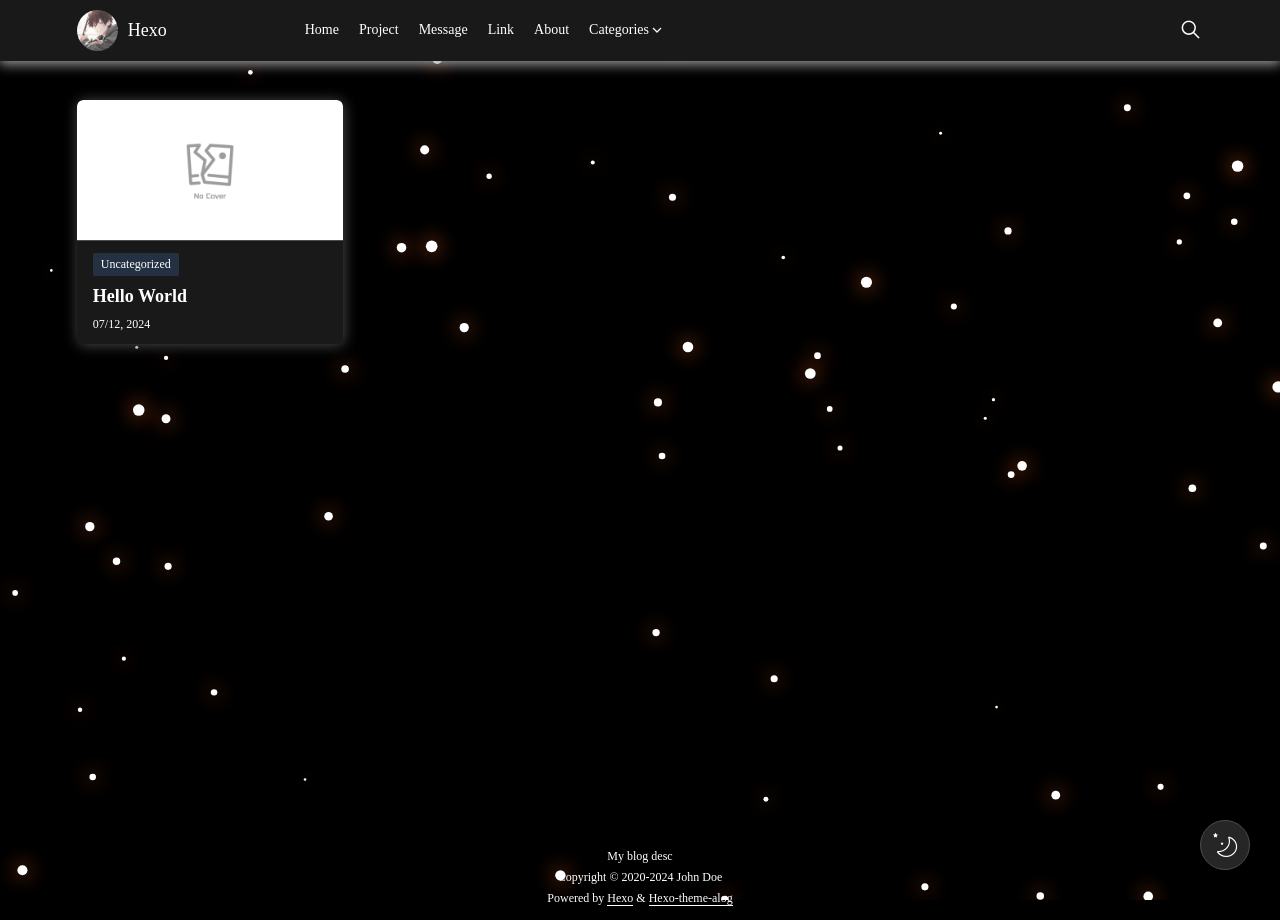
==== commit ba8c4414: "Site updated: 2024-07-13 11:22:03" ====
--- a/archives/index.html
+++ b/archives/index.html
@@ -41,6 +41,13 @@
 
 
   
+
+  
+  
+<script src="/js/lib/gitalk.min.js"></script>
+
+  
+
   
   
 
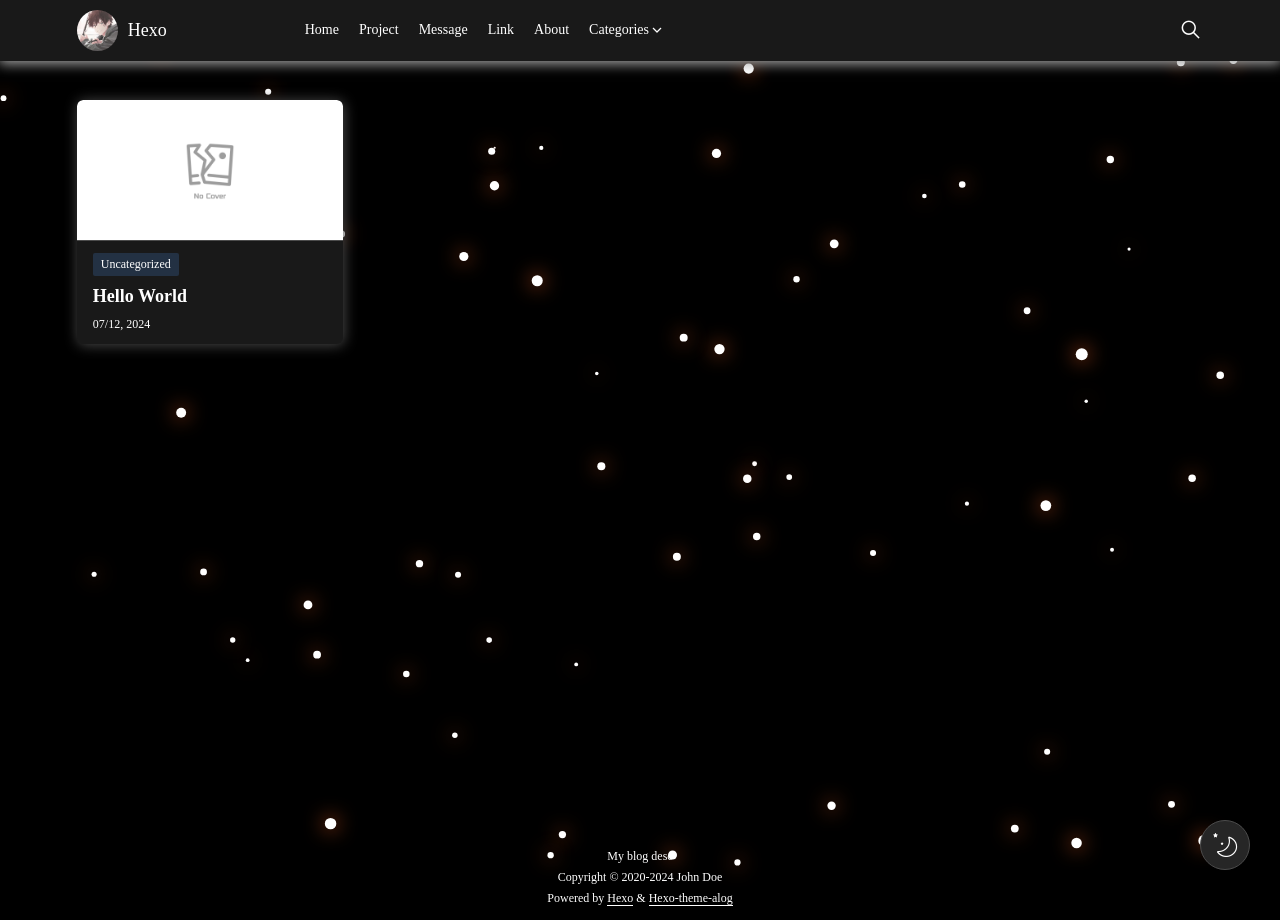
==== commit 3fa96d97: "Site updated: 2024-07-13 15:16:25" ====
--- a/archives/index.html
+++ b/archives/index.html
@@ -45,6 +45,9 @@
   
   
 <script src="/js/lib/gitalk.min.js"></script>
+
+  
+<link rel="stylesheet" href="/css/lib/gitalk.min.css">
 
   
 
